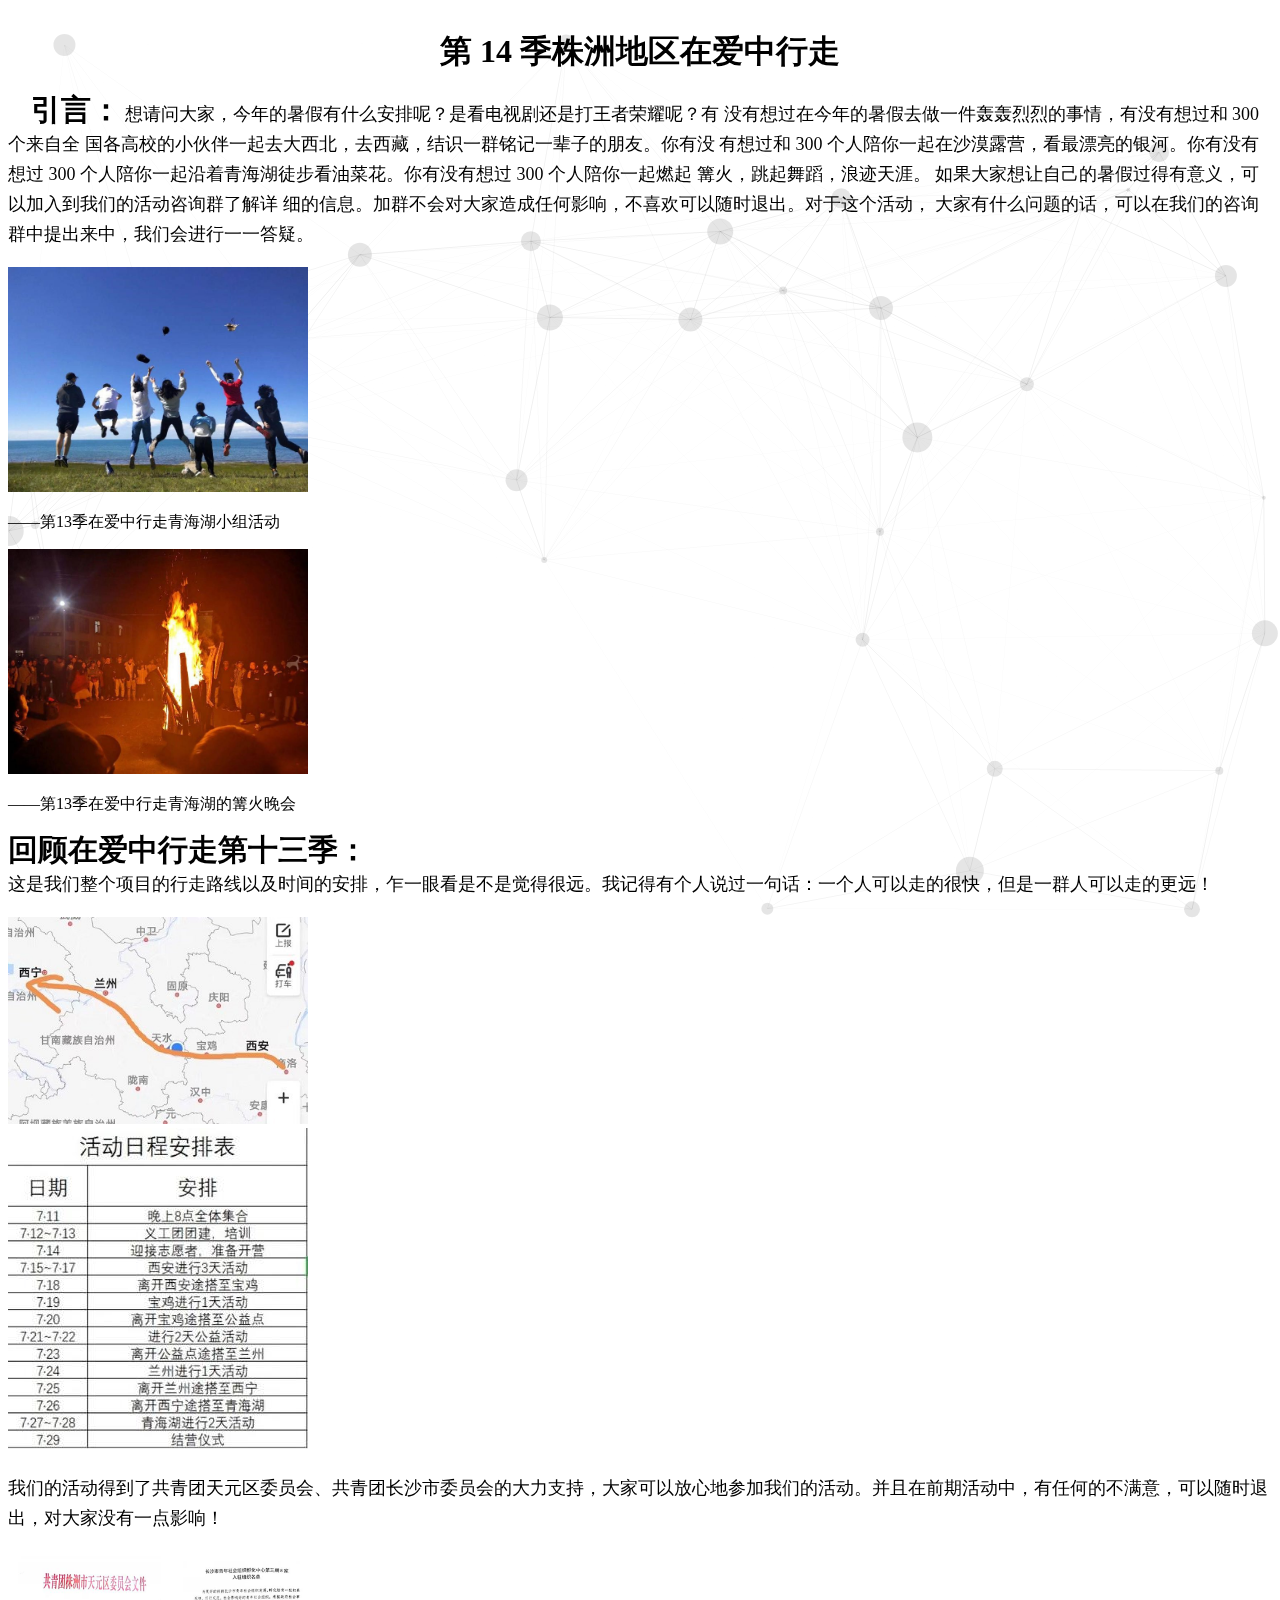
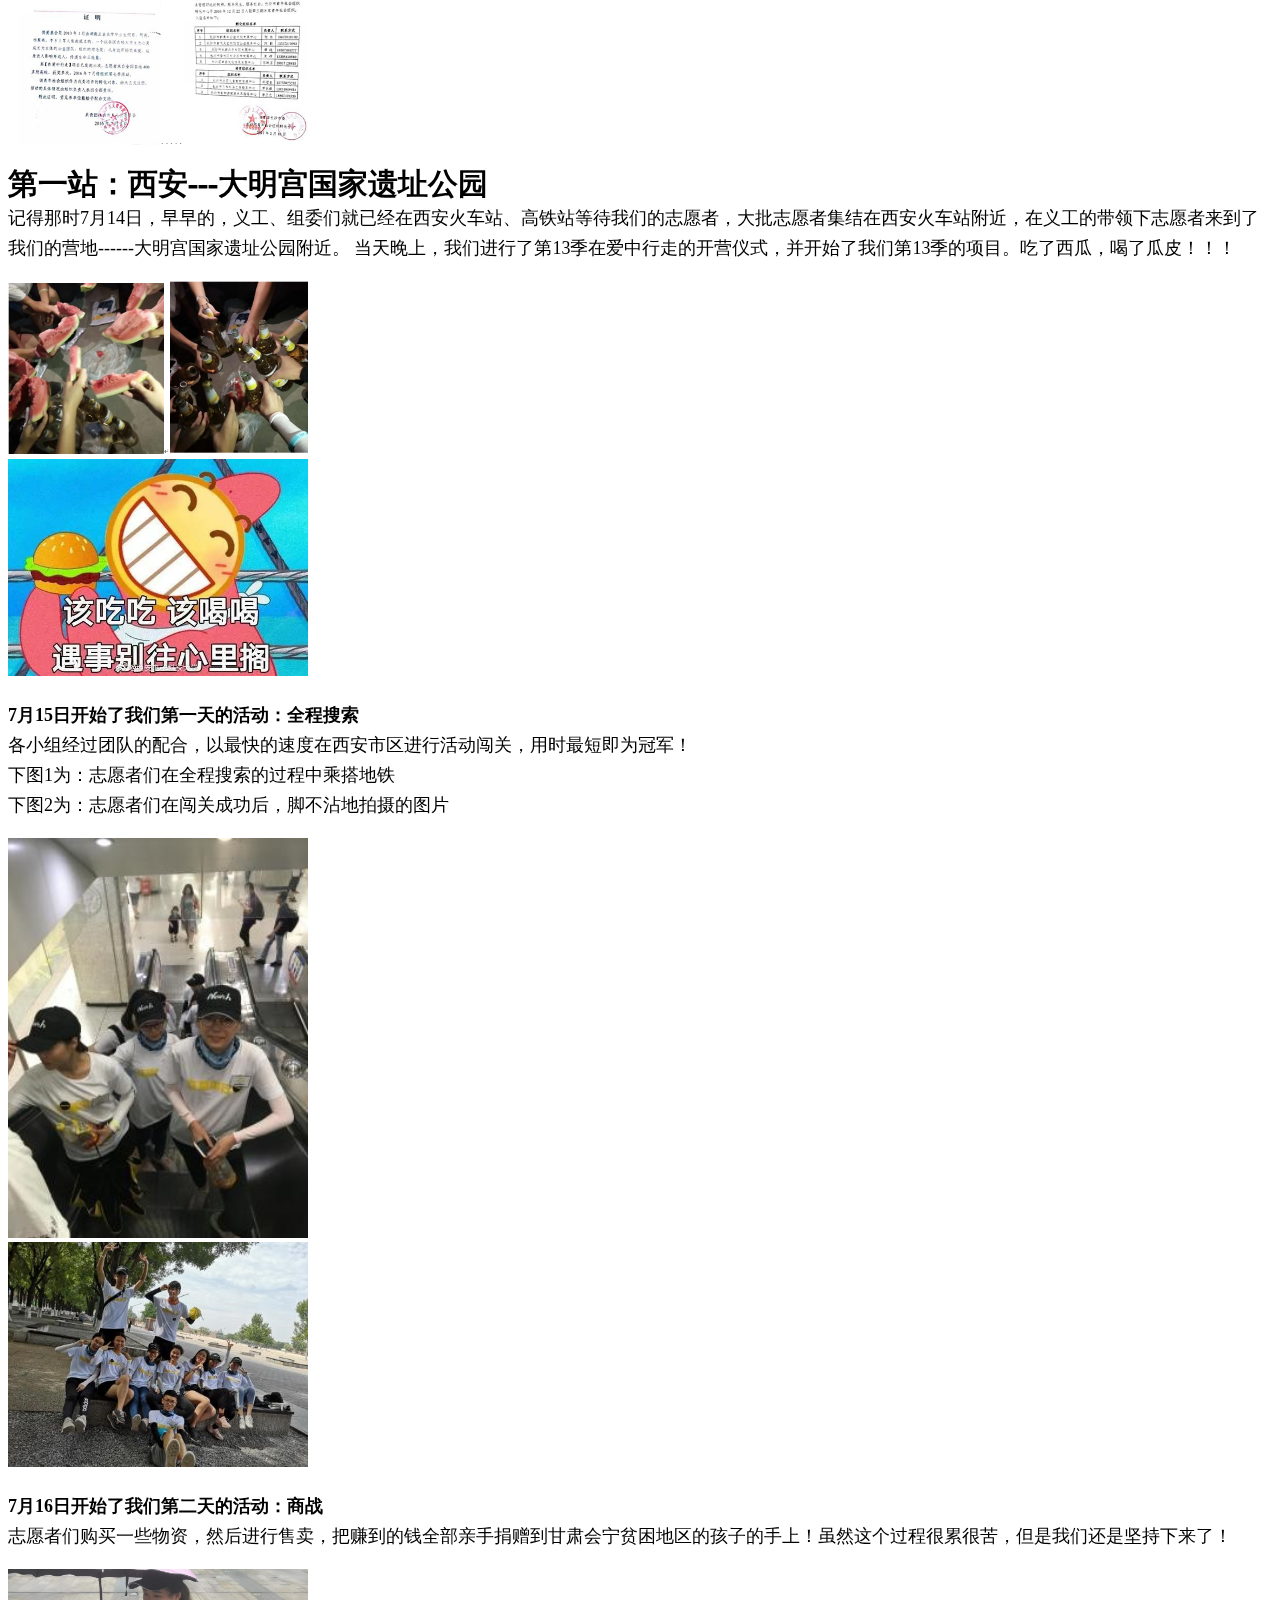
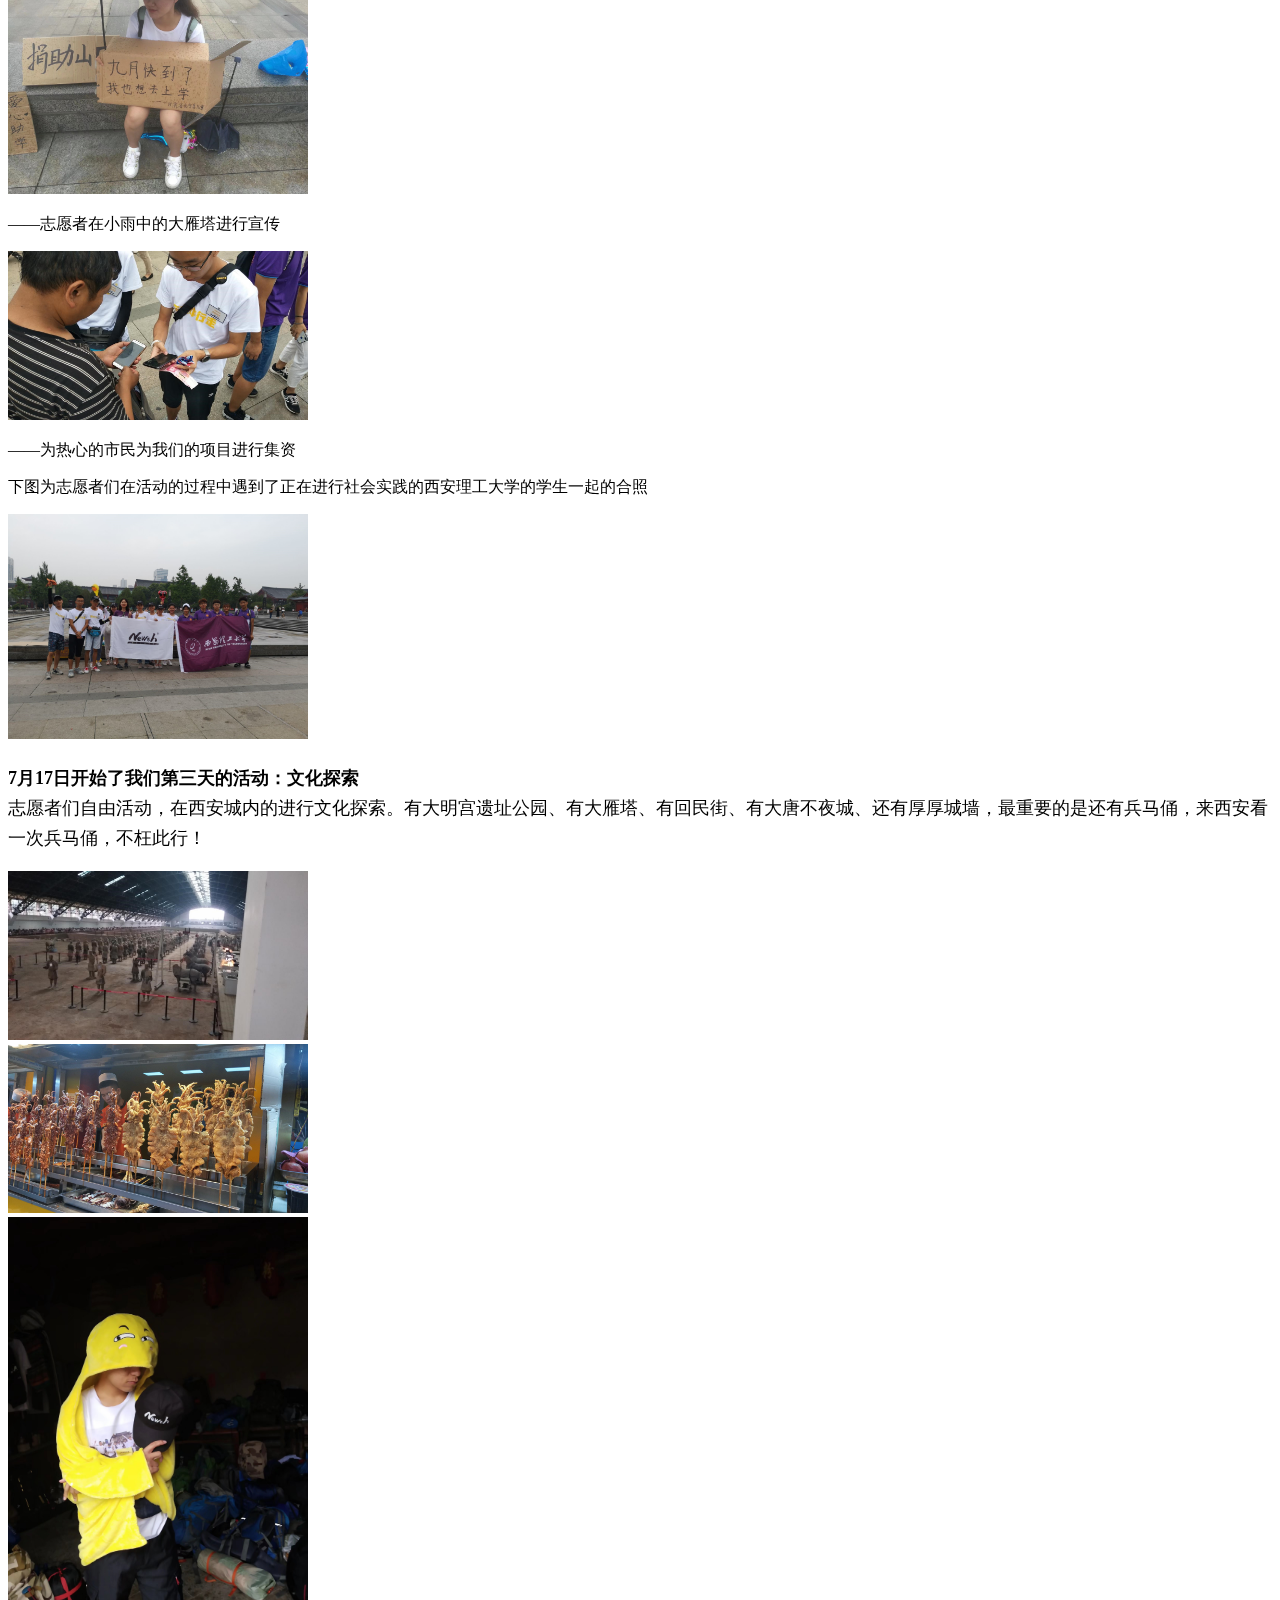
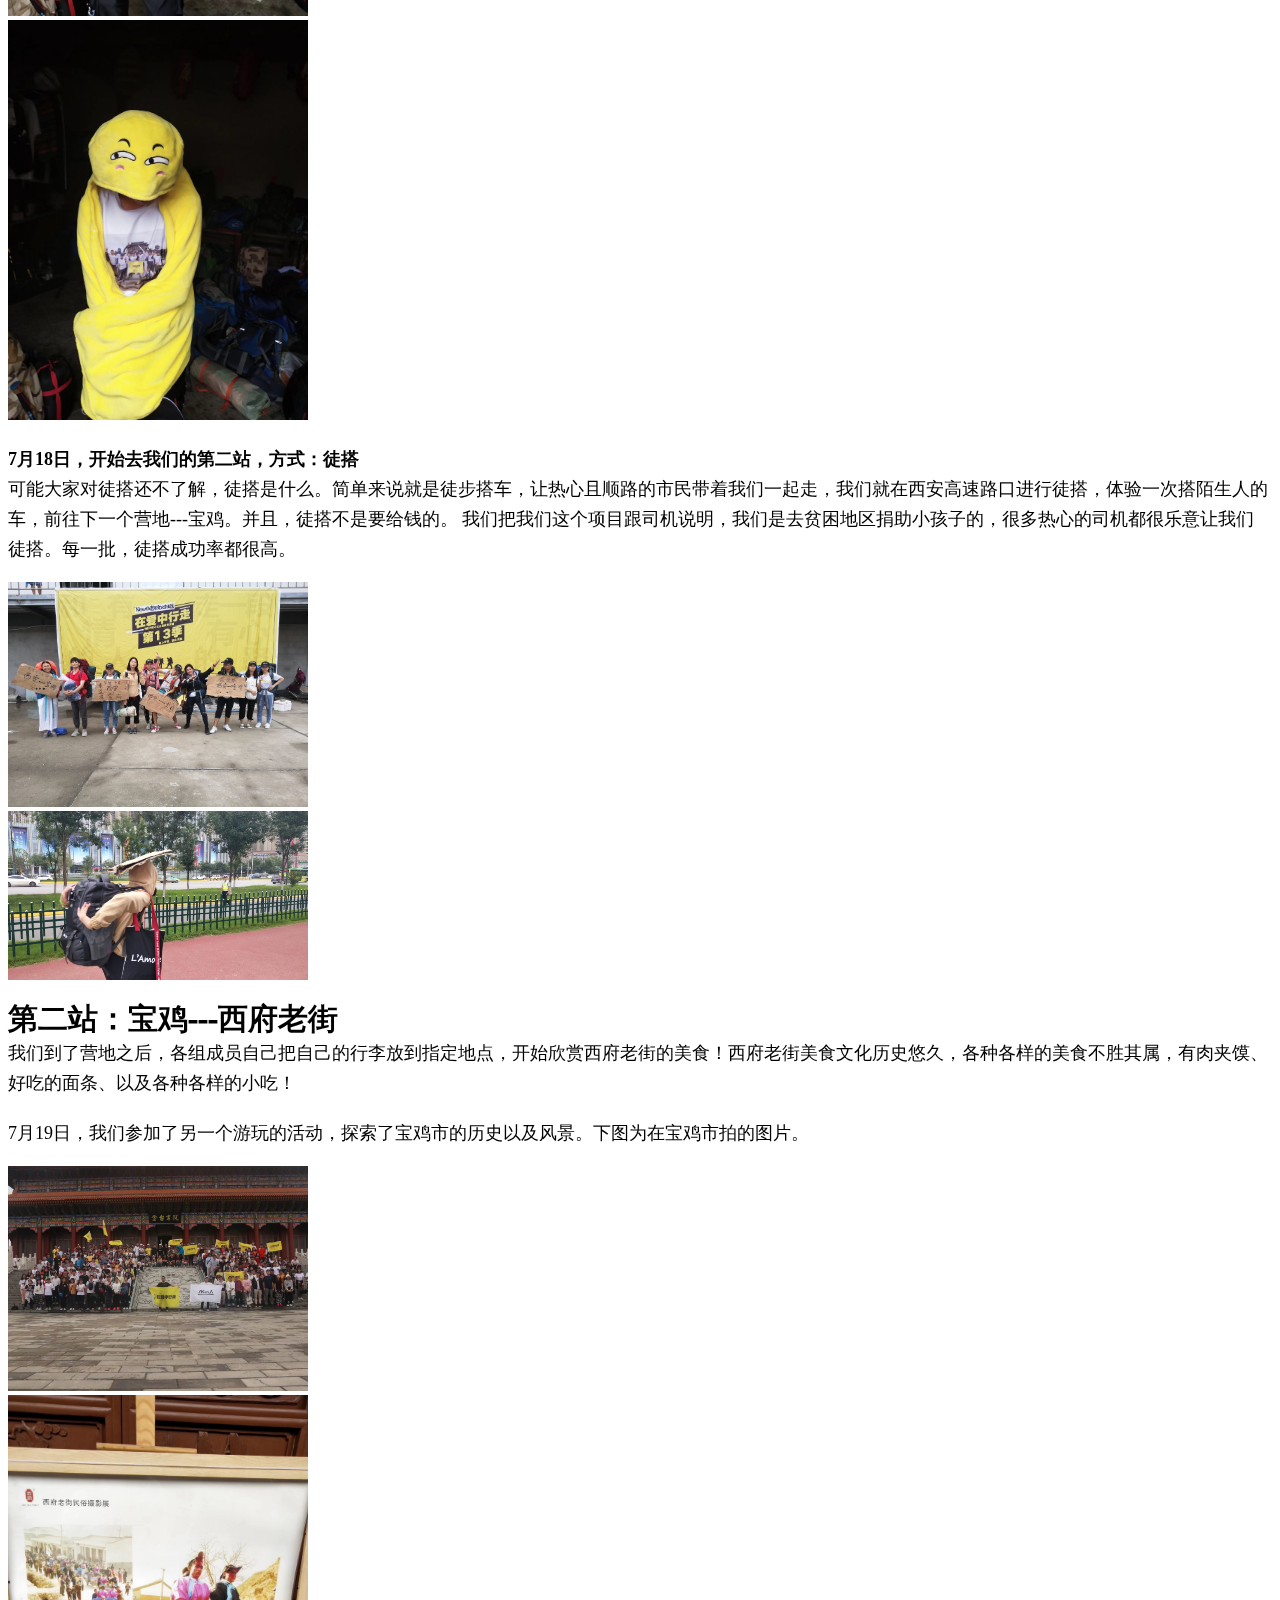
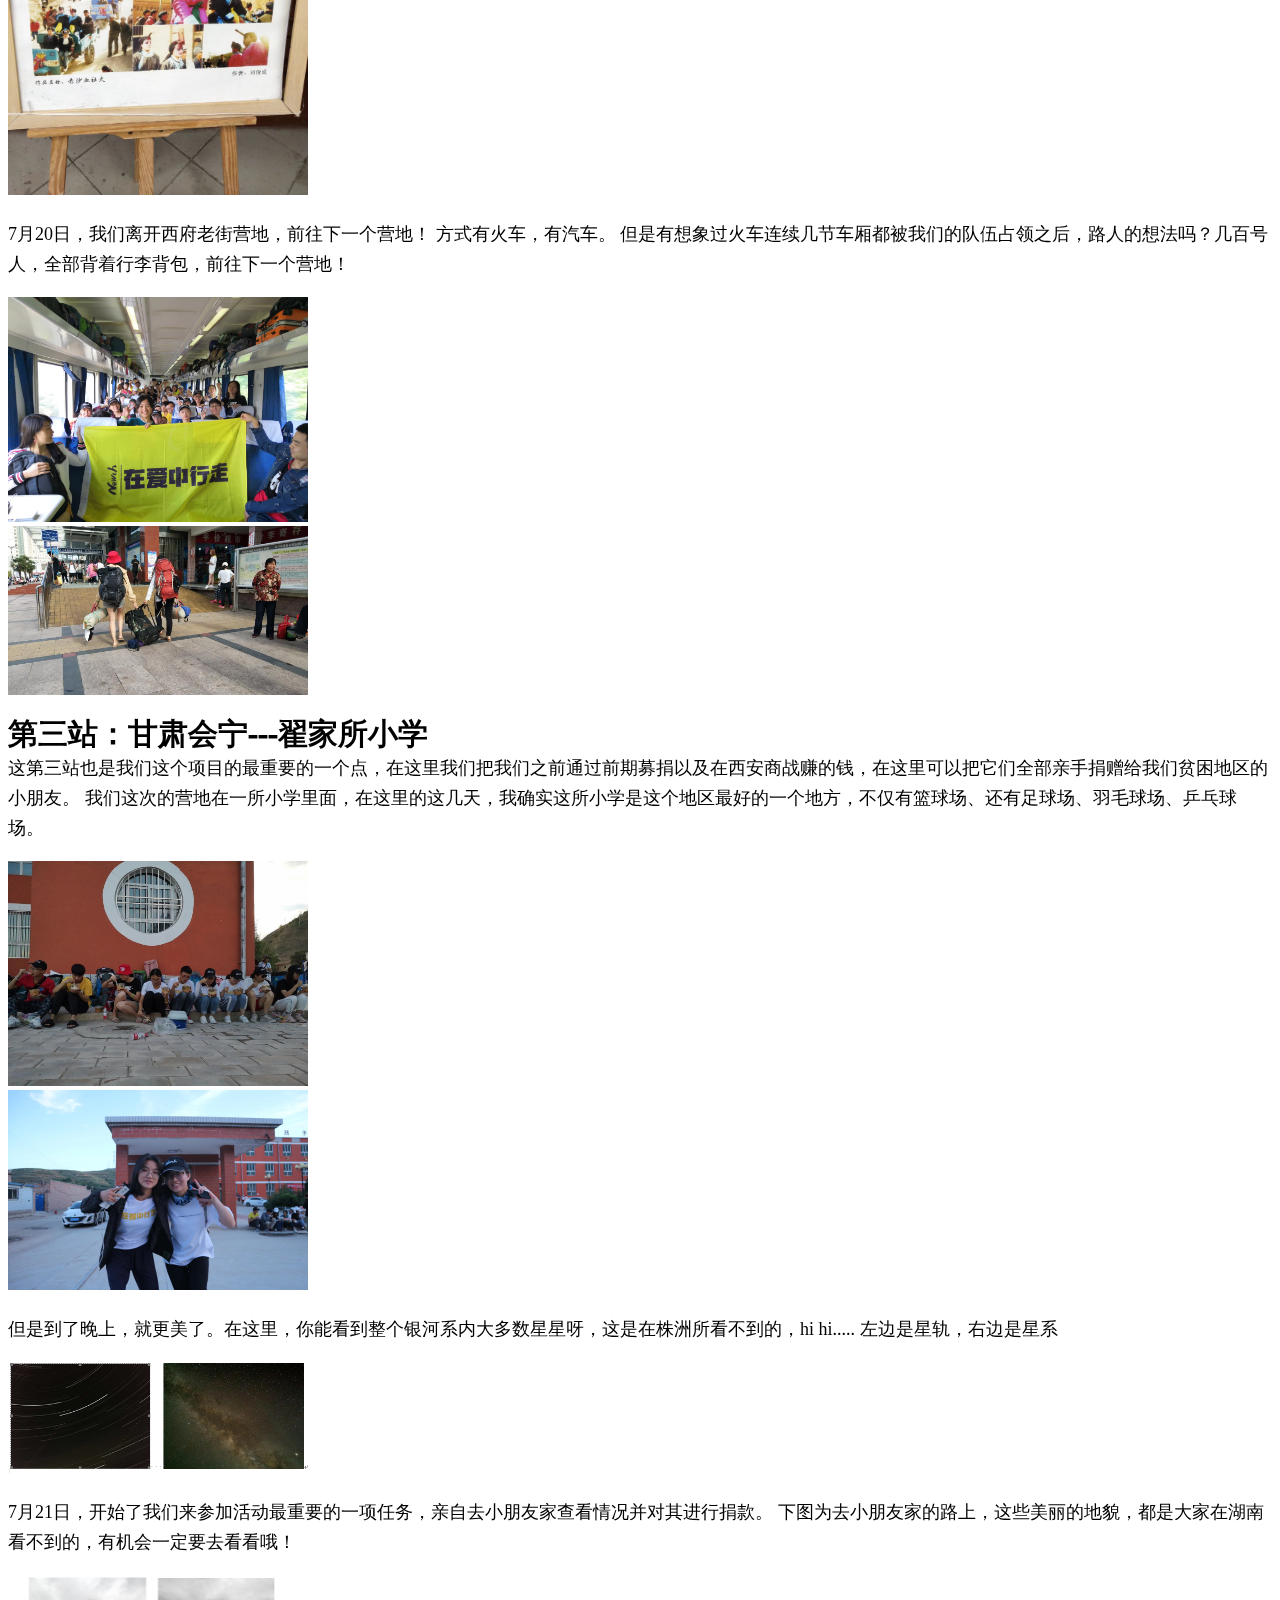
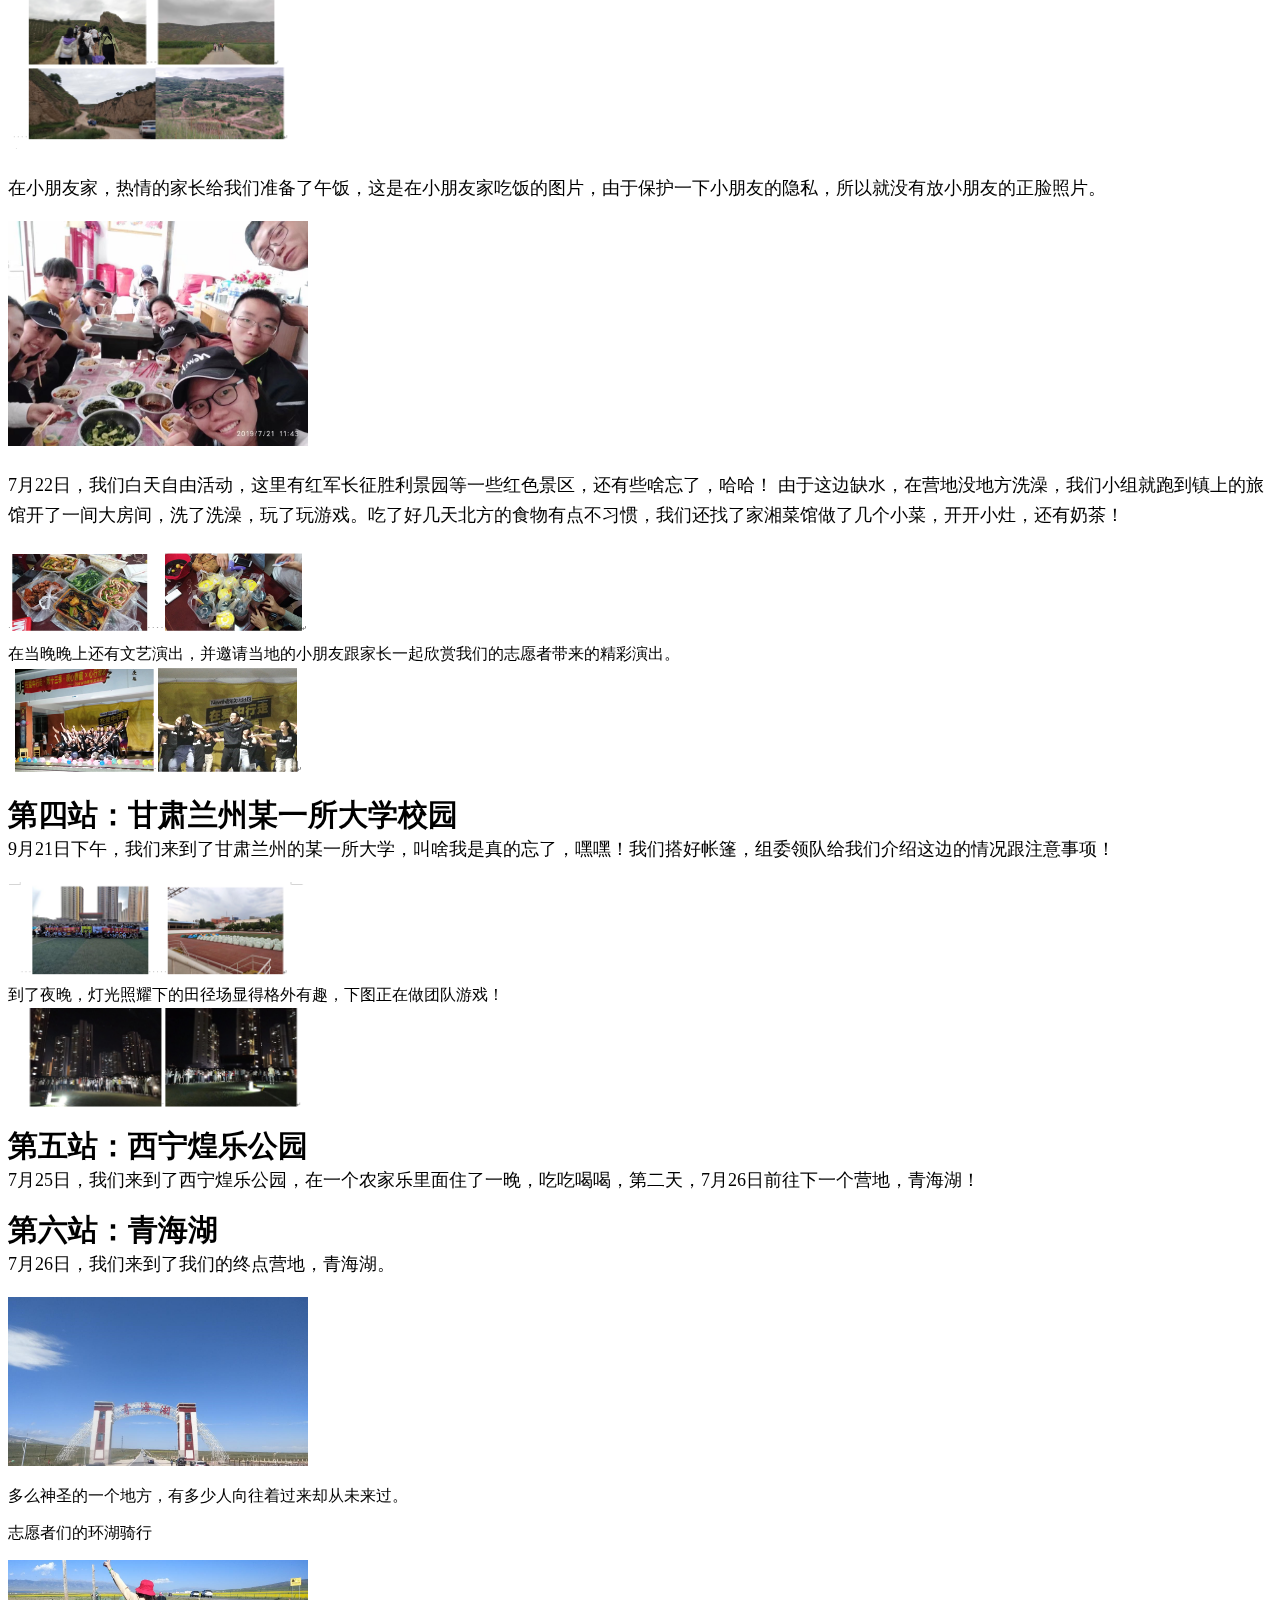
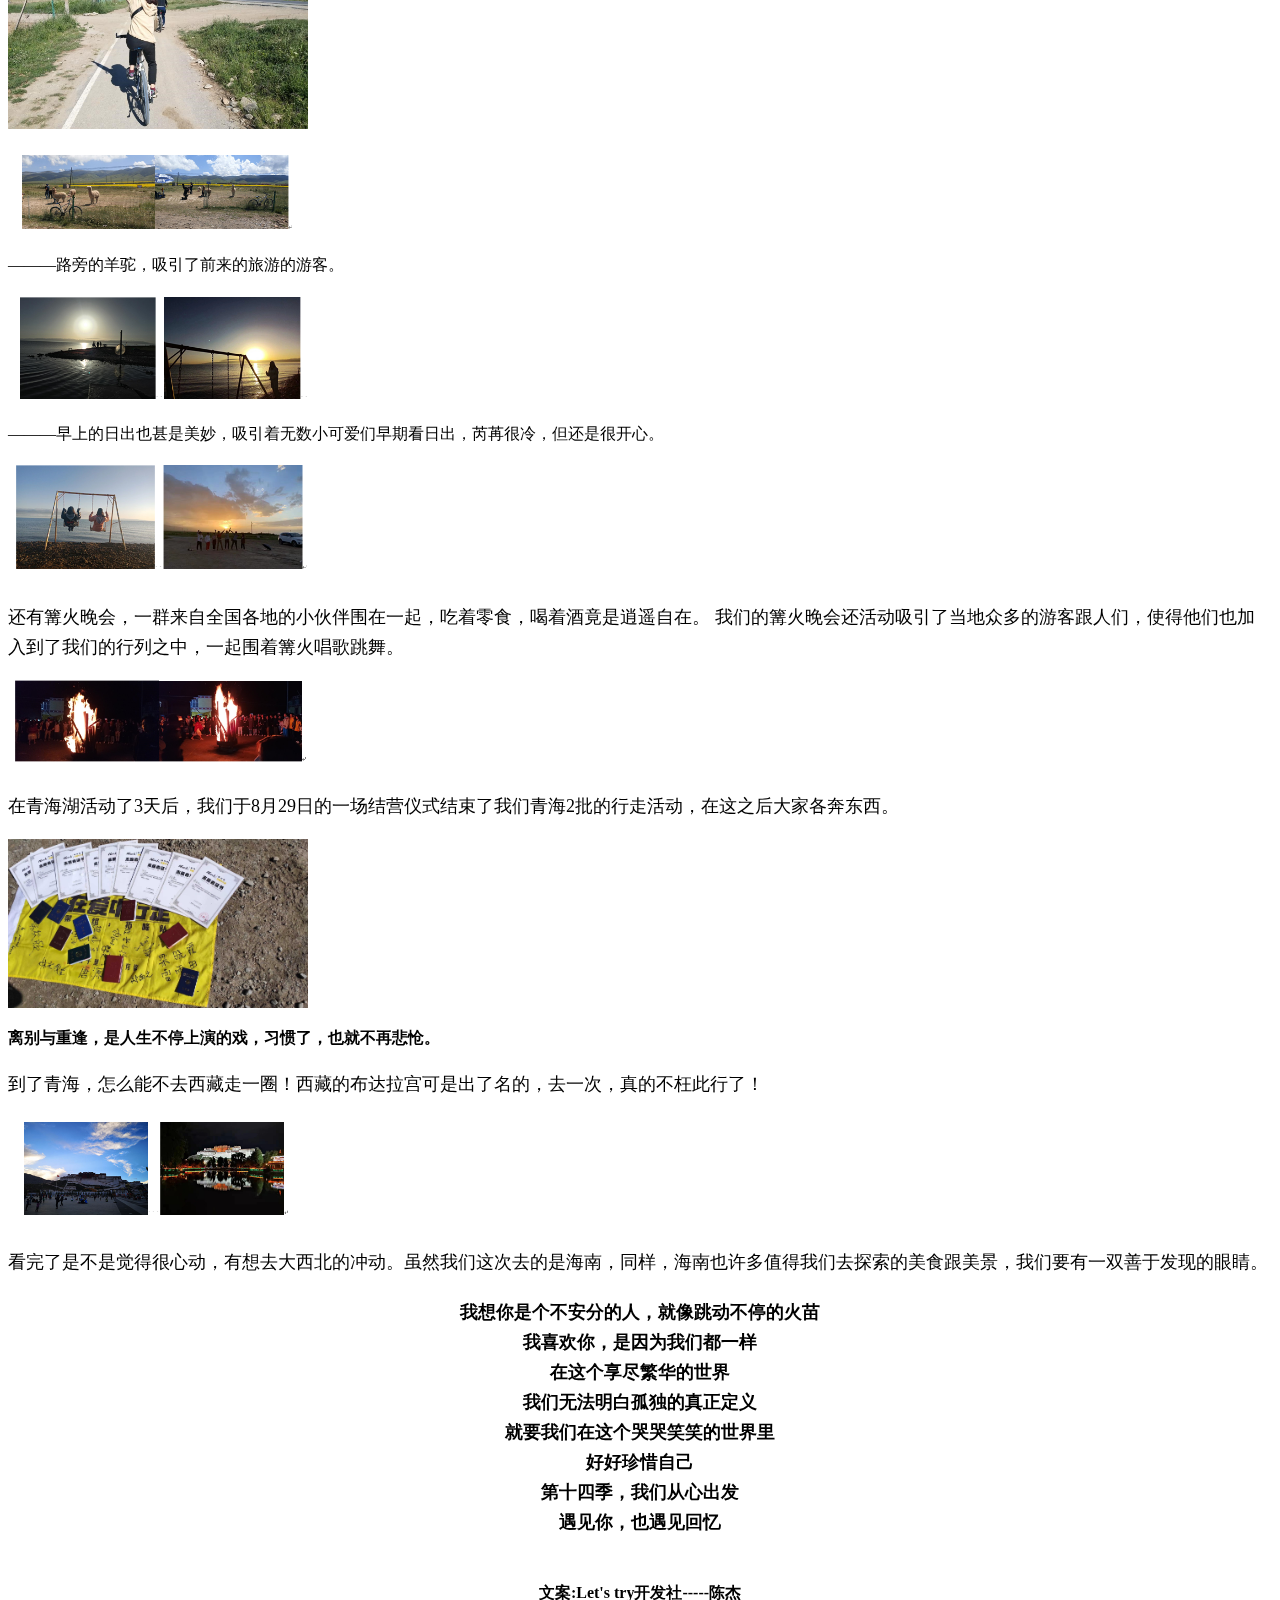
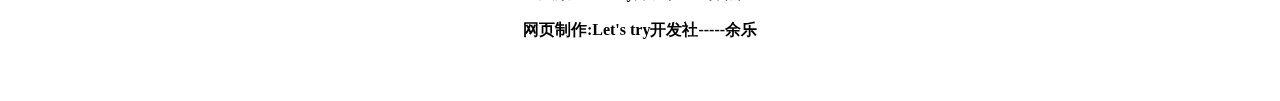
==== pdf/walk.html @ 28e74e77 "Add files via upload" ====
﻿<!DOCTYPE html>
<html lang="en">

<head>
    <meta charset="UTF-8">
    <meta name="viewport" content="width=device-width, initial-scale=1.0">
    <meta http-equiv="X-UA-Compatible" content="ie=edge">
    <link rel="stylesheet" href="https://www.layuicdn.com/layui/css/layui.css">
    <title>Document</title>
    <style>

    </style>
</head>

<body>
    <canvas id="Mycanvas" style="position:fixed;z-index:-1;"></canvas>
    <div style="text-align: center;">
        <h1 style="font-weight: 600;margin-top: 30px;">第 14 季株洲地区在爱中行走</h1>

    </div>
    <div>

        <p style="font-size: 18px;font-family: '宋体';line-height: 30px;">
            <span style="font-weight: 1000;font-family: '黑体';font-size: 30px;">&nbsp;&nbsp;&nbsp;引言：</span>
            想请问大家，今年的暑假有什么安排呢？是看电视剧还是打王者荣耀呢？有
            没有想过在今年的暑假去做一件轰轰烈烈的事情，有没有想过和 300 个来自全
            国各高校的小伙伴一起去大西北，去西藏，结识一群铭记一辈子的朋友。你有没
            有想过和 300 个人陪你一起在沙漠露营，看最漂亮的银河。你有没有想过 300
            个人陪你一起沿着青海湖徒步看油菜花。你有没有想过 300 个人陪你一起燃起
            篝火，跳起舞蹈，浪迹天涯。
            如果大家想让自己的暑假过得有意义，可以加入到我们的活动咨询群了解详
            细的信息。加群不会对大家造成任何影响，不喜欢可以随时退出。对于这个活动，
            大家有什么问题的话，可以在我们的咨询群中提出来中，我们会进行一一答疑。
        </p>
        <div class="layui-container">
            <div class="layui-row">
                <div class="layui-col-md6">
                    <img src="1.jpg" alt="" style="background-size: contain;" width=300px; height:100px;>
                    <p>——第13季在爱中行走青海湖小组活动</p>
                </div>
                <div class="layui-col-md6">
                    <img src="2.jpg" alt="" style="background-size: contain;" width=300px; height:100px;>
                    <p>——第13季在爱中行走青海湖的篝火晚会</p>
                </div>
            </div>
        </div>



        <p style="font-size: 18px;font-family: '宋体';margin-top: 20px;line-height: 30px;">
            <span style="font-weight: 1000;font-family: '黑体';font-size: 30px;">回顾在爱中行走第十三季：<br></span>
            这是我们整个项目的行走路线以及时间的安排，乍一眼看是不是觉得很远。我记得有个人说过一句话：一个人可以走的很快，但是一群人可以走的更远！
        </p>
        <div class="layui-container">
            <div class="layui-row">
                <div class="layui-col-md6">
                    <img src="3.jpg" alt="" style="background-size: contain;" width=300px; height:100px;>
                </div>
                <div class="layui-col-md6">
                    <img src="4.jpg" alt="" style="background-size: contain;" width=300px; height:100px;>
                </div>
            </div>
        </div>
        <p style="font-size: 18px;font-family: '宋体';margin-top: 20px;line-height: 30px;">

            我们的活动得到了共青团天元区委员会、共青团长沙市委员会的大力支持，大家可以放心地参加我们的活动。并且在前期活动中，有任何的不满意，可以随时退出，对大家没有一点影响！
        </p>
        <img src="5.png" alt="" style="background-size: contain;" width=300px; height:100px;>
        <p style="font-size: 18px;font-family: '宋体';margin-top: 20px;line-height: 30px;">
            <span style="font-weight: 1000;font-family: '黑体';font-size: 30px;">第一站：西安---大明宫国家遗址公园<br></span>
            记得那时7月14日，早早的，义工、组委们就已经在西安火车站、高铁站等待我们的志愿者，大批志愿者集结在西安火车站附近，在义工的带领下志愿者来到了我们的营地------大明宫国家遗址公园附近。
            当天晚上，我们进行了第13季在爱中行走的开营仪式，并开始了我们第13季的项目。吃了西瓜，喝了瓜皮！！！

        </p>
        <div class="layui-container">
            <div class="layui-row">
                <div class="layui-col-md6">
                    <img src="6.png" alt="" style="background-size: contain;" width=300px; height:100px;>
                </div>
                <div class="layui-col-md6">
                    <img src="7.jpg" alt="" style="background-size: contain;" width=300px; height:100px;>
                </div>
            </div>
        </div>
        <p style="font-size: 18px;font-family: '宋体';margin-top: 20px;line-height: 30px;">
            <span style="font-weight: 600;">7月15日开始了我们第一天的活动：全程搜索</span><br>

            各小组经过团队的配合，以最快的速度在西安市区进行活动闯关，用时最短即为冠军！<br>
            下图1为：志愿者们在全程搜索的过程中乘搭地铁<br>
            下图2为：志愿者们在闯关成功后，脚不沾地拍摄的图片


        </p>
        <div class="layui-container">
            <div class="layui-row">
                <div class="layui-col-md6">
                    <img src="8.jpg" alt="" style="background-size: contain;" width=300px; height:100px;>
                </div>
                <div class="layui-col-md6">
                    <img src="9.jpg" alt="" style="background-size: contain;" width=300px; height:100px;>
                </div>
            </div>
        </div>
        <p style="font-size: 18px;font-family: '宋体';margin-top: 20px;line-height: 30px;">
            <span style="font-weight: 600;"> 7月16日开始了我们第二天的活动：商战 </span><br>
            志愿者们购买一些物资，然后进行售卖，把赚到的钱全部亲手捐赠到甘肃会宁贫困地区的孩子的手上！虽然这个过程很累很苦，但是我们还是坚持下来了！


        </p>
        <div class="layui-container">
            <div class="layui-row">
                <div class="layui-col-md6">
                    <img src="11.jpg" alt="" style="background-size: contain;" width=300px; height:100px;>
                    <p>——志愿者在小雨中的大雁塔进行宣传</p>   
                </div>
                <div class="layui-col-md6">
                    <img src="12.jpg" alt="" style="background-size: contain;" width=300px; height:100px;>
                    <p>——为热心的市民为我们的项目进行集资</p>
                </div>
            </div>
        </div>
       <p>下图为志愿者们在活动的过程中遇到了正在进行社会实践的西安理工大学的学生一起的合照</p> 
       <div class="layui-col-md12">
        <img src="13.jpg" alt="" style="background-size: contain;" width=300px; height:100px;>
    </div>
    <p style="font-size: 18px;font-family: '宋体';margin-top: 20px;line-height: 30px;">
        <span style="font-weight: 600;"> 7月17日开始了我们第三天的活动：文化探索</span> <br>
        志愿者们自由活动，在西安城内的进行文化探索。有大明宫遗址公园、有大雁塔、有回民街、有大唐不夜城、还有厚厚城墙，最重要的是还有兵马俑，来西安看一次兵马俑，不枉此行！
    </p>
    <div class="layui-container">
        <div class="layui-row">
            <div class="layui-col-md6">
                <img src="14.jpg" alt="" style="background-size: contain;" width=300px; height:100px;>
            </div>
            <div class="layui-col-md6">
                <img src="15.jpg" alt="" style="background-size: contain;" width=300px; height:100px;>
            </div>
        </div>
    </div>
    <div class="layui-container">
        <div class="layui-row">
            <div class="layui-col-md6">
                <img src="16.jpg" alt="" style="background-size: contain;" width=300px; height:100px;>
            </div>
            <div class="layui-col-md6">
                <img src="17.jpg" alt="" style="background-size: contain;" width=300px; height:100px;>
            </div>
        </div>
    </div>
    <p style="font-size: 18px;font-family: '宋体';margin-top: 20px;line-height: 30px;">
        <span style="font-weight: 600;">7月18日，开始去我们的第二站，方式：徒搭</span> <br>

        可能大家对徒搭还不了解，徒搭是什么。简单来说就是徒步搭车，让热心且顺路的市民带着我们一起走，我们就在西安高速路口进行徒搭，体验一次搭陌生人的车，前往下一个营地---宝鸡。并且，徒搭不是要给钱的。
        我们把我们这个项目跟司机说明，我们是去贫困地区捐助小孩子的，很多热心的司机都很乐意让我们徒搭。每一批，徒搭成功率都很高。
        
    </p>
    <div class="layui-container">
        <div class="layui-row">
            <div class="layui-col-md6">
                <img src="18.jpg" alt="" style="background-size: contain;" width=300px; height:100px;>
            </div>
            <div class="layui-col-md6">
                <img src="19.jpg" alt="" style="background-size: contain;" width=300px; height:100px;>
            </div>
        </div>
    </div>
    <p style="font-size: 18px;font-family: '宋体';margin-top: 20px;line-height: 30px;">
        <span style="font-weight: 1000;font-family: '黑体';font-size: 30px;">第二站：宝鸡---西府老街<br></span>
        我们到了营地之后，各组成员自己把自己的行李放到指定地点，开始欣赏西府老街的美食！西府老街美食文化历史悠久，各种各样的美食不胜其属，有肉夹馍、好吃的面条、以及各种各样的小吃！

    </p>
    <p  style="font-size: 18px;font-family: '宋体';margin-top: 20px;line-height: 30px;">7月19日，我们参加了另一个游玩的活动，探索了宝鸡市的历史以及风景。下图为在宝鸡市拍的图片。</p>
    <div class="layui-container">
        <div class="layui-row">
            <div class="layui-col-md6">
                <img src="20.jpg" alt="" style="background-size: contain;" width=300px; height:100px;>
            </div>
            <div class="layui-col-md6">
                <img src="21.jpg" alt="" style="background-size: contain;" width=300px; height:100px;>
            </div>
        </div>
    </div>
    <p  style="font-size: 18px;font-family: '宋体';margin-top: 20px;line-height: 30px;">7月20日，我们离开西府老街营地，前往下一个营地！
        方式有火车，有汽车。
        但是有想象过火车连续几节车厢都被我们的队伍占领之后，路人的想法吗？几百号人，全部背着行李背包，前往下一个营地！
        </p>
        <div class="layui-container">
            <div class="layui-row">
                <div class="layui-col-md6">
                    <img src="22.jpg" alt="" style="background-size: contain;" width=300px; height:100px;>
                </div>
                <div class="layui-col-md6">
                    <img src="23.jpg" alt="" style="background-size: contain;" width=300px; height:100px;>
                </div>
            </div>
        </div>
        <p  style="font-size: 18px;font-family: '宋体';margin-top: 20px;line-height: 30px;">   <span style="font-weight: 1000;font-family: '黑体';font-size: 30px;"> 第三站：甘肃会宁---翟家所小学<br></span>         

            这第三站也是我们这个项目的最重要的一个点，在这里我们把我们之前通过前期募捐以及在西安商战赚的钱，在这里可以把它们全部亲手捐赠给我们贫困地区的小朋友。  
            我们这次的营地在一所小学里面，在这里的这几天，我确实这所小学是这个地区最好的一个地方，不仅有篮球场、还有足球场、羽毛球场、乒乓球场。
            
            </p>
            <div class="layui-container">
                <div class="layui-row">
                    <div class="layui-col-md6">
                        <img src="24.jpg" alt="" style="background-size: contain;" width=300px; height:100px;>
                    </div>
                    <div class="layui-col-md6">
                        <img src="25.jpg" alt="" style="background-size: contain;" width=300px; height:100px;>
                    </div>
                </div>
            </div>  
            <p  style="font-size: 18px;font-family: '宋体';margin-top: 20px;line-height: 30px;"> 但是到了晚上，就更美了。在这里，你能看到整个银河系内大多数星星呀，这是在株洲所看不到的，hi hi.....
左边是星轨，右边是星系</p>
<div class="layui-container">
    <div class="layui-row">
        <div class="layui-col-md12">
            <img src="7.png" alt="" style="background-size: contain;" width=300px; height:100px;>
        </div>
    </div>
</div>  
<p  style="font-size: 18px;font-family: '宋体';margin-top: 20px;line-height: 30px;">7月21日，开始了我们来参加活动最重要的一项任务，亲自去小朋友家查看情况并对其进行捐款。

    下图为去小朋友家的路上，这些美丽的地貌，都是大家在湖南看不到的，有机会一定要去看看哦！
    </p>
    <div class="layui-container">
        <div class="layui-row">
            <div class="layui-col-md12">
                <img src="8.png" alt="" style="background-size: contain;" width=300px; height:100px;>
            </div>
        </div>
    </div> 
    <p  style="font-size: 18px;font-family: '宋体';margin-top: 20px;line-height: 30px;">在小朋友家，热情的家长给我们准备了午饭，这是在小朋友家吃饭的图片，由于保护一下小朋友的隐私，所以就没有放小朋友的正脸照片。
        </p>
        <div class="layui-container">
            <div class="layui-row">
                <div class="layui-col-md12">
                    <img src="26.jpg" alt="" style="background-size: contain;" width=300px; height:100px;>
                </div>
            </div>
        </div> 
        <p  style="font-size: 18px;font-family: '宋体';margin-top: 20px;line-height: 30px;">7月22日，我们白天自由活动，这里有红军长征胜利景园等一些红色景区，还有些啥忘了，哈哈！
            由于这边缺水，在营地没地方洗澡，我们小组就跑到镇上的旅馆开了一间大房间，洗了洗澡，玩了玩游戏。吃了好几天北方的食物有点不习惯，我们还找了家湘菜馆做了几个小菜，开开小灶，还有奶茶！
            
            </p>
            <div class="layui-container">
                <div class="layui-row">
                    <div class="layui-col-md12">
                        <img src="9.png" alt="" style="background-size: contain;" width=300px; height:100px;>
                    </div>
                    在当晚晚上还有文艺演出，并邀请当地的小朋友跟家长一起欣赏我们的志愿者带来的精彩演出。
                    <div class="layui-col-md12">
                        <img src="10.png" alt="" style="background-size: contain;" width=300px; height:100px;>
                    </div>
                </div>
            </div> 
            <p style="font-size: 18px;font-family: '宋体';margin-top: 20px;line-height: 30px;">
                <span style="font-weight: 1000;font-family: '黑体';font-size: 30px;">第四站：甘肃兰州某一所大学校园<br></span>
                9月21日下午，我们来到了甘肃兰州的某一所大学，叫啥我是真的忘了，嘿嘿！我们搭好帐篷，组委领队给我们介绍这边的情况跟注意事项！
        
            </p>
            <div class="layui-container">
                <div class="layui-row">
                    <div class="layui-col-md12">
                        <img src="11.png" alt="" style="background-size: contain;" width=300px; height:100px;>
                    </div>
                    到了夜晚，灯光照耀下的田径场显得格外有趣，下图正在做团队游戏！
                    <div class="layui-col-md12">
                        <img src="12.png" alt="" style="background-size: contain;" width=300px; height:100px;>
                    </div>
                </div>
            </div> 
            <p style="font-size: 18px;font-family: '宋体';margin-top: 20px;line-height: 30px;">
                <span style="font-weight: 1000;font-family: '黑体';font-size: 30px;">第五站：西宁煌乐公园<br></span>
                7月25日，我们来到了西宁煌乐公园，在一个农家乐里面住了一晚，吃吃喝喝，第二天，7月26日前往下一个营地，青海湖！
        
            </p>
            <p style="font-size: 18px;font-family: '宋体';margin-top: 20px;line-height: 30px;">
                <span style="font-weight: 1000;font-family: '黑体';font-size: 30px;">第六站：青海湖<br></span>
                7月26日，我们来到了我们的终点营地，青海湖。
                <div class="layui-col-md12">
                    <img src="27.jpg" alt="" style="background-size: contain;" width=300px; height:100px;>
                    <p>多么神圣的一个地方，有多少人向往着过来却从未来过。</p>
                    <p>志愿者们的环湖骑行</p>
                    <img src="28.jpg" alt="" style="background-size: contain;" width=300px; height:100px;>
                </div>
            </p>
            <div class="layui-container">
                <div class="layui-row">
                    <div class="layui-col-md12">
                        <img src="13.png" alt="" style="background-size: contain;" width=300px; height:100px;>
                    </div>
                     <p> ———路旁的羊驼，吸引了前来的旅游的游客。</p>
                    
                    <div class="layui-col-md12">
                        <img src="14.png" alt="" style="background-size: contain;" width=300px; height:100px;>
                    </div>
                     <p> ———早上的日出也甚是美妙，吸引着无数小可爱们早期看日出，芮苒很冷，但还是很开心。</p>
                     <img src="15.png" alt="" style="background-size: contain;" width=300px; height:100px;>
                </div>
            </div> 
            <p style="font-size: 18px;font-family: '宋体';margin-top: 20px;line-height: 30px;">还有篝火晚会，一群来自全国各地的小伙伴围在一起，吃着零食，喝着酒竟是逍遥自在。
                我们的篝火晚会还活动吸引了当地众多的游客跟人们，使得他们也加入到了我们的行列之中，一起围着篝火唱歌跳舞。
                </p>
                <div class="layui-container">
                    <div class="layui-row">
                        <div class="layui-col-md12">
                            <img src="16.png" alt="" style="background-size: contain;" width=300px; height:100px;>
                        </div>
                    </div>
                </div> 
                <p style="font-size: 18px;font-family: '宋体';margin-top: 20px;line-height: 30px;">在青海湖活动了3天后，我们于8月29日的一场结营仪式结束了我们青海2批的行走活动，在这之后大家各奔东西。</p>
                <div class="layui-container">
                    <div class="layui-row">
                        <div class="layui-col-md12">
                            <img src="29.jpg" alt="" style="background-size: contain;" width=300px; height:100px;>
                            <p style="font-weight: 800;">离别与重逢，是人生不停上演的戏，习惯了，也就不再悲怆。</p>
                        </div>
                    </div>
                </div> 
                <p style="font-size: 18px;font-family: '宋体';margin-top: 20px;line-height: 30px;">到了青海，怎么能不去西藏走一圈！西藏的布达拉宫可是出了名的，去一次，真的不枉此行了！</p> 
                <div class="layui-container">
                    <div class="layui-row">
                        <div class="layui-col-md12">
                            <img src="17.png" alt="" style="background-size: contain;" width=300px; height:100px;>
                   
                        </div>
                    </div>
                </div> 
                <p style="font-size: 18px;font-family: '宋体';margin-top: 20px;line-height: 30px;">看完了是不是觉得很心动，有想去大西北的冲动。虽然我们这次去的是海南，同样，海南也许多值得我们去探索的美食跟美景，我们要有一双善于发现的眼睛。</p> 
                <p style="font-size: 18px;font-family: '宋体';margin-top: 20px;line-height: 30px; font-weight: 900;text-align: center;">
                    我想你是个不安分的人，就像跳动不停的火苗<br>
                    我喜欢你，是因为我们都一样<br>
                    在这个享尽繁华的世界<br>
                    我们无法明白孤独的真正定义<br>
                    就要我们在这个哭哭笑笑的世界里<br>
                    好好珍惜自己<br>
                    第十四季，我们从心出发<br>
                    遇见你，也遇见回忆<br>
                    </p><br>
                    <p style="margin-top: 10px;font-weight: 800;text-align: center;">文案:Let's try开发社-----陈杰</p>
                    <p style="margin-top: 10px;font-weight: 800;text-align: center;">网页制作:Let's try开发社-----余乐</p><br><br>
            </div>

    <script>
        //定义画布宽高和生成点的个数
        var WIDTH = window.innerWidth, HEIGHT = window.innerHeight, POINT = 35;

        var canvas = document.getElementById('Mycanvas');
        canvas.width = WIDTH,
            canvas.height = HEIGHT;
        var context = canvas.getContext('2d');
        context.strokeStyle = 'rgba(0,0,0,0.2)',
            context.strokeWidth = 1,
            context.fillStyle = 'rgba(0,0,0,0.1)';
        var circleArr = [];

        //线条：开始xy坐标，结束xy坐标，线条透明度
        function Line(x, y, _x, _y, o) {
            this.beginX = x,
                this.beginY = y,
                this.closeX = _x,
                this.closeY = _y,
                this.o = o;
        }
        //点：圆心xy坐标，半径，每帧移动xy的距离
        function Circle(x, y, r, moveX, moveY) {
            this.x = x,
                this.y = y,
                this.r = r,
                this.moveX = moveX,
                this.moveY = moveY;
        }
        //生成max和min之间的随机数
        function num(max, _min) {
            var min = arguments[1] || 0;
            return Math.floor(Math.random() * (max - min + 1) + min);
        }
        // 绘制原点
        function drawCricle(cxt, x, y, r, moveX, moveY) {
            var circle = new Circle(x, y, r, moveX, moveY)
            cxt.beginPath()
            cxt.arc(circle.x, circle.y, circle.r, 0, 2 * Math.PI)
            cxt.closePath()
            cxt.fill();
            return circle;
        }
        //绘制线条
        function drawLine(cxt, x, y, _x, _y, o) {
            var line = new Line(x, y, _x, _y, o)
            cxt.beginPath()
            cxt.strokeStyle = 'rgba(0,0,0,' + o + ')'
            cxt.moveTo(line.beginX, line.beginY)
            cxt.lineTo(line.closeX, line.closeY)
            cxt.closePath()
            cxt.stroke();

        }
        //初始化生成原点
        function init() {
            circleArr = [];
            for (var i = 0; i < POINT; i++) {
                circleArr.push(drawCricle(context, num(WIDTH), num(HEIGHT), num(15, 2), num(10, -10) / 40, num(10, -10) / 40));
            }
            draw();
        }

        //每帧绘制
        function draw() {
            context.clearRect(0, 0, canvas.width, canvas.height);
            for (var i = 0; i < POINT; i++) {
                drawCricle(context, circleArr[i].x, circleArr[i].y, circleArr[i].r);
            }
            for (var i = 0; i < POINT; i++) {
                for (var j = 0; j < POINT; j++) {
                    if (i + j < POINT) {
                        var A = Math.abs(circleArr[i + j].x - circleArr[i].x),
                            B = Math.abs(circleArr[i + j].y - circleArr[i].y);
                        var lineLength = Math.sqrt(A * A + B * B);
                        var C = 1 / lineLength * 7 - 0.009;
                        var lineOpacity = C > 0.03 ? 0.03 : C;
                        if (lineOpacity > 0) {
                            drawLine(context, circleArr[i].x, circleArr[i].y, circleArr[i + j].x, circleArr[i + j].y, lineOpacity);
                        }
                    }
                }
            }
        }

        //调用执行
        window.onload = function () {
            init();
            setInterval(function () {
                for (var i = 0; i < POINT; i++) {
                    var cir = circleArr[i];
                    cir.x += cir.moveX;
                    cir.y += cir.moveY;
                    if (cir.x > WIDTH) cir.x = 0;
                    else if (cir.x < 0) cir.x = WIDTH;
                    if (cir.y > HEIGHT) cir.y = 0;
                    else if (cir.y < 0) cir.y = HEIGHT;

                }
                draw();
            }, 16);
        }

    </script>

</body>

</html>
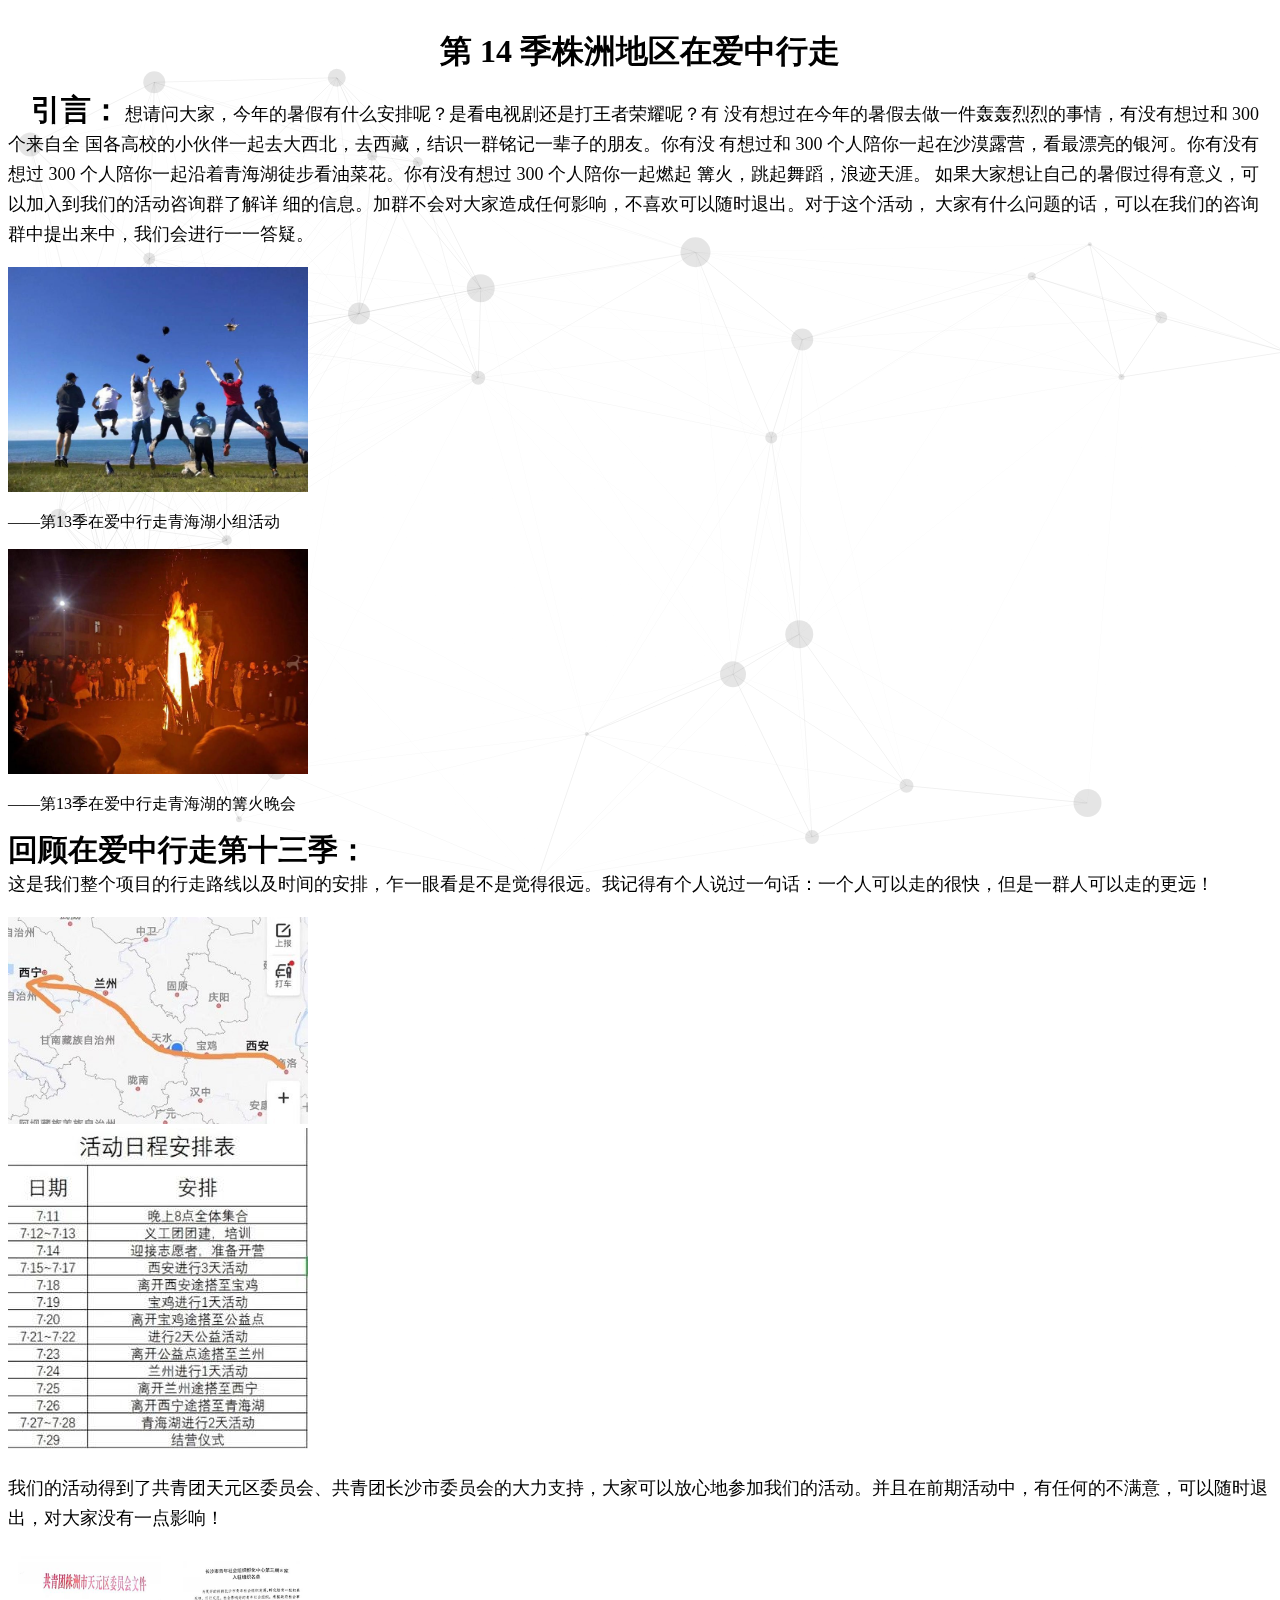
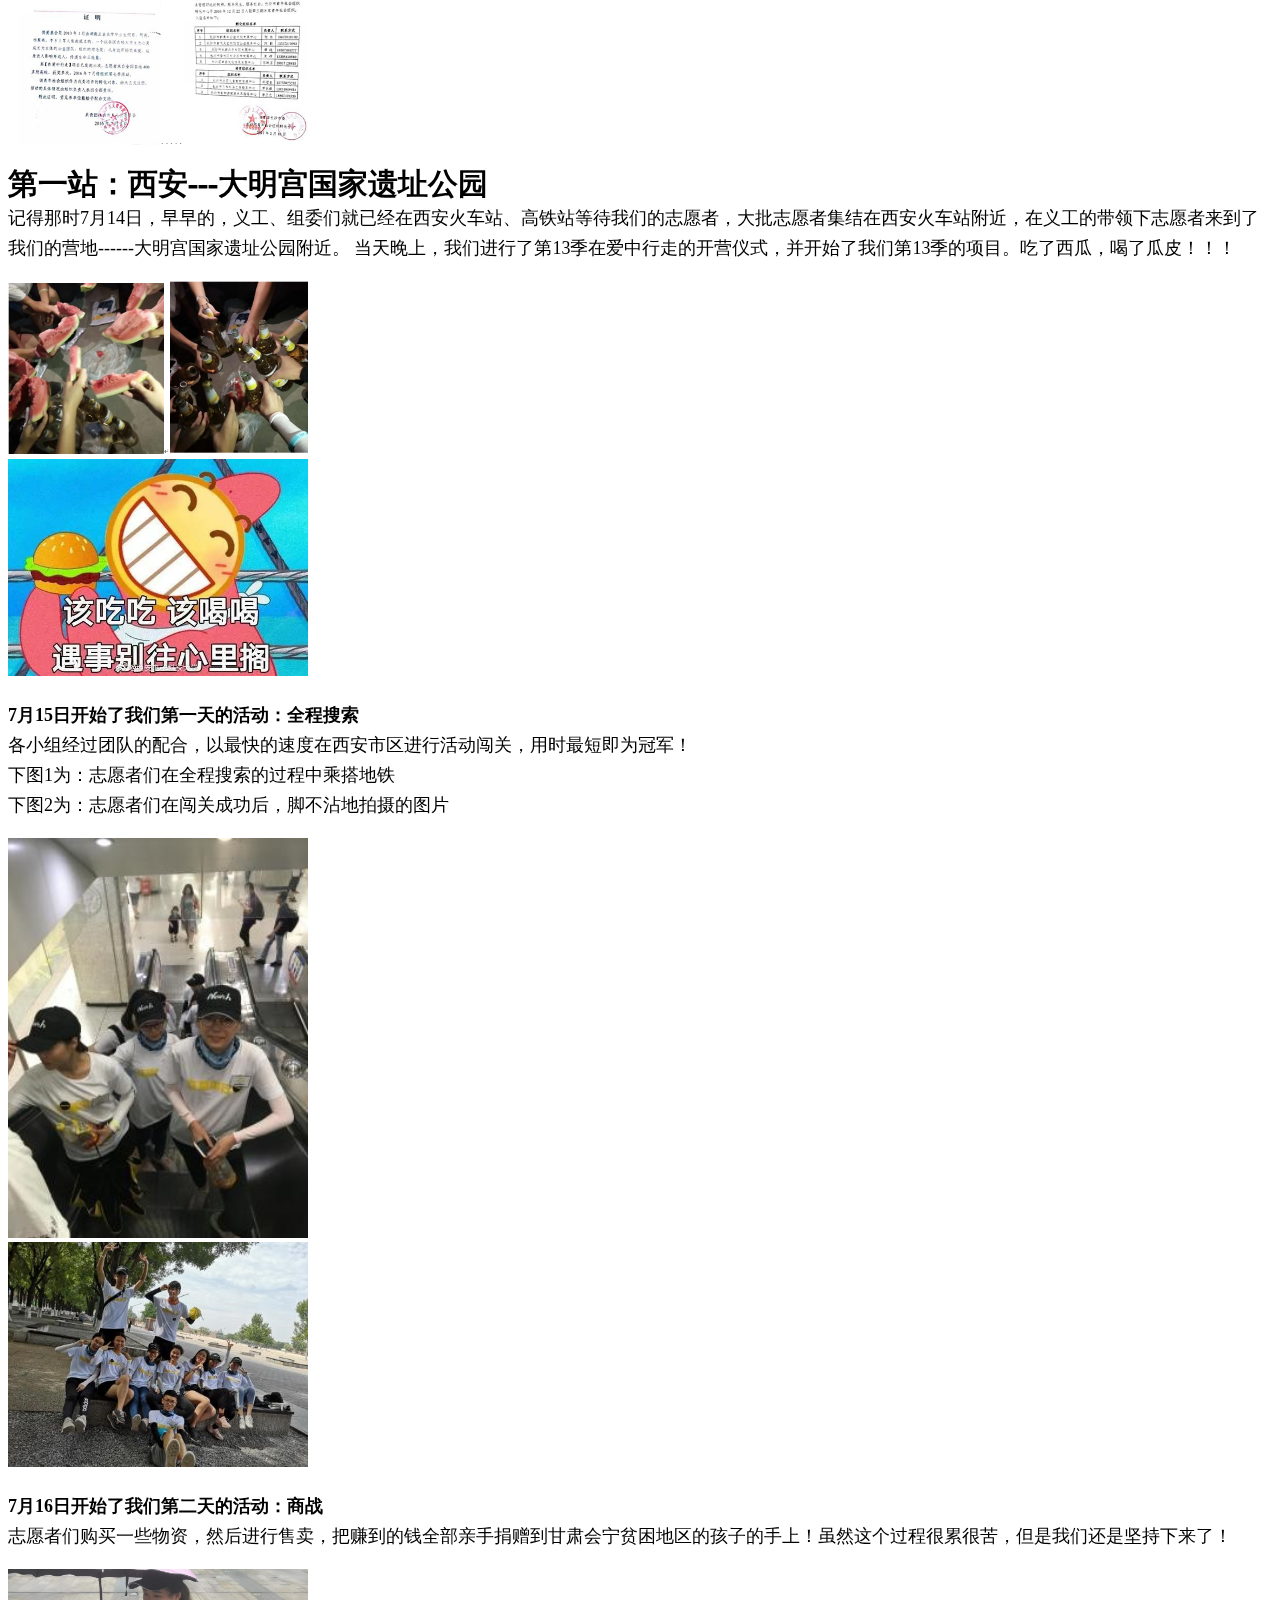
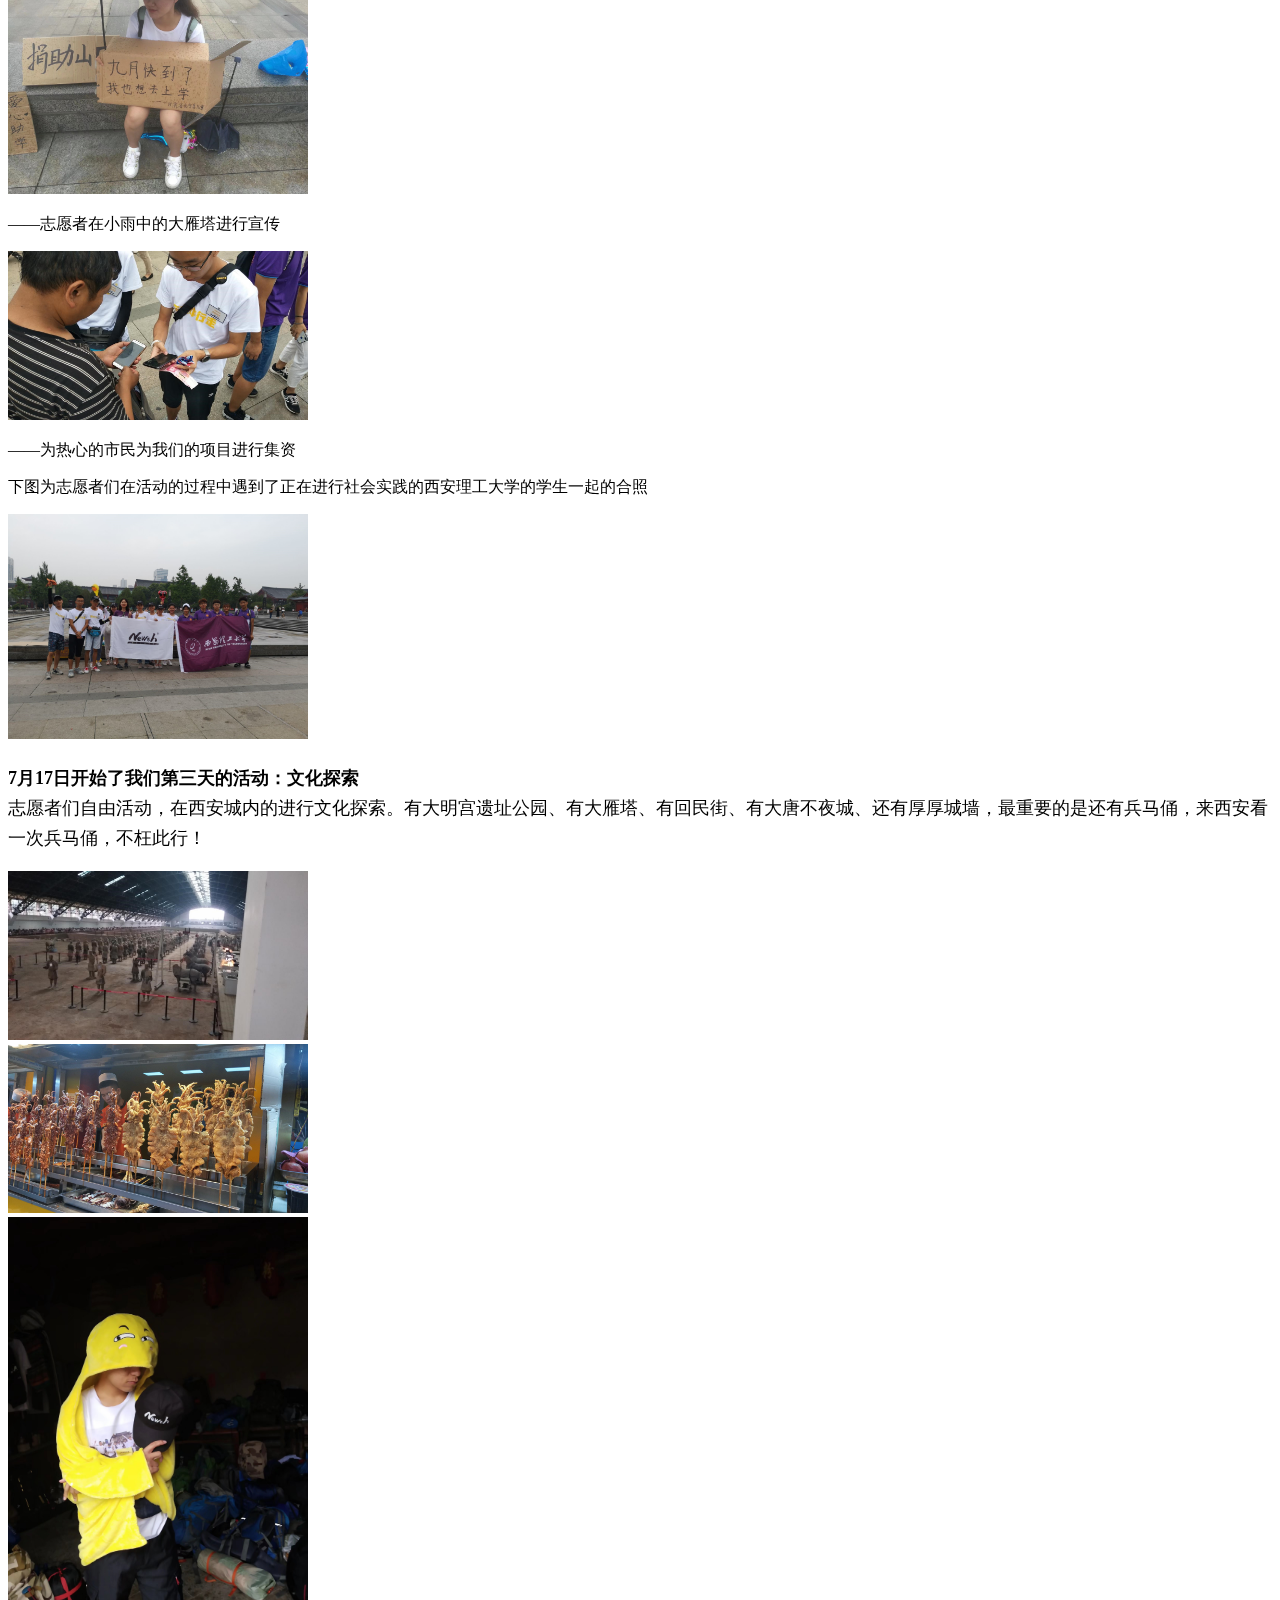
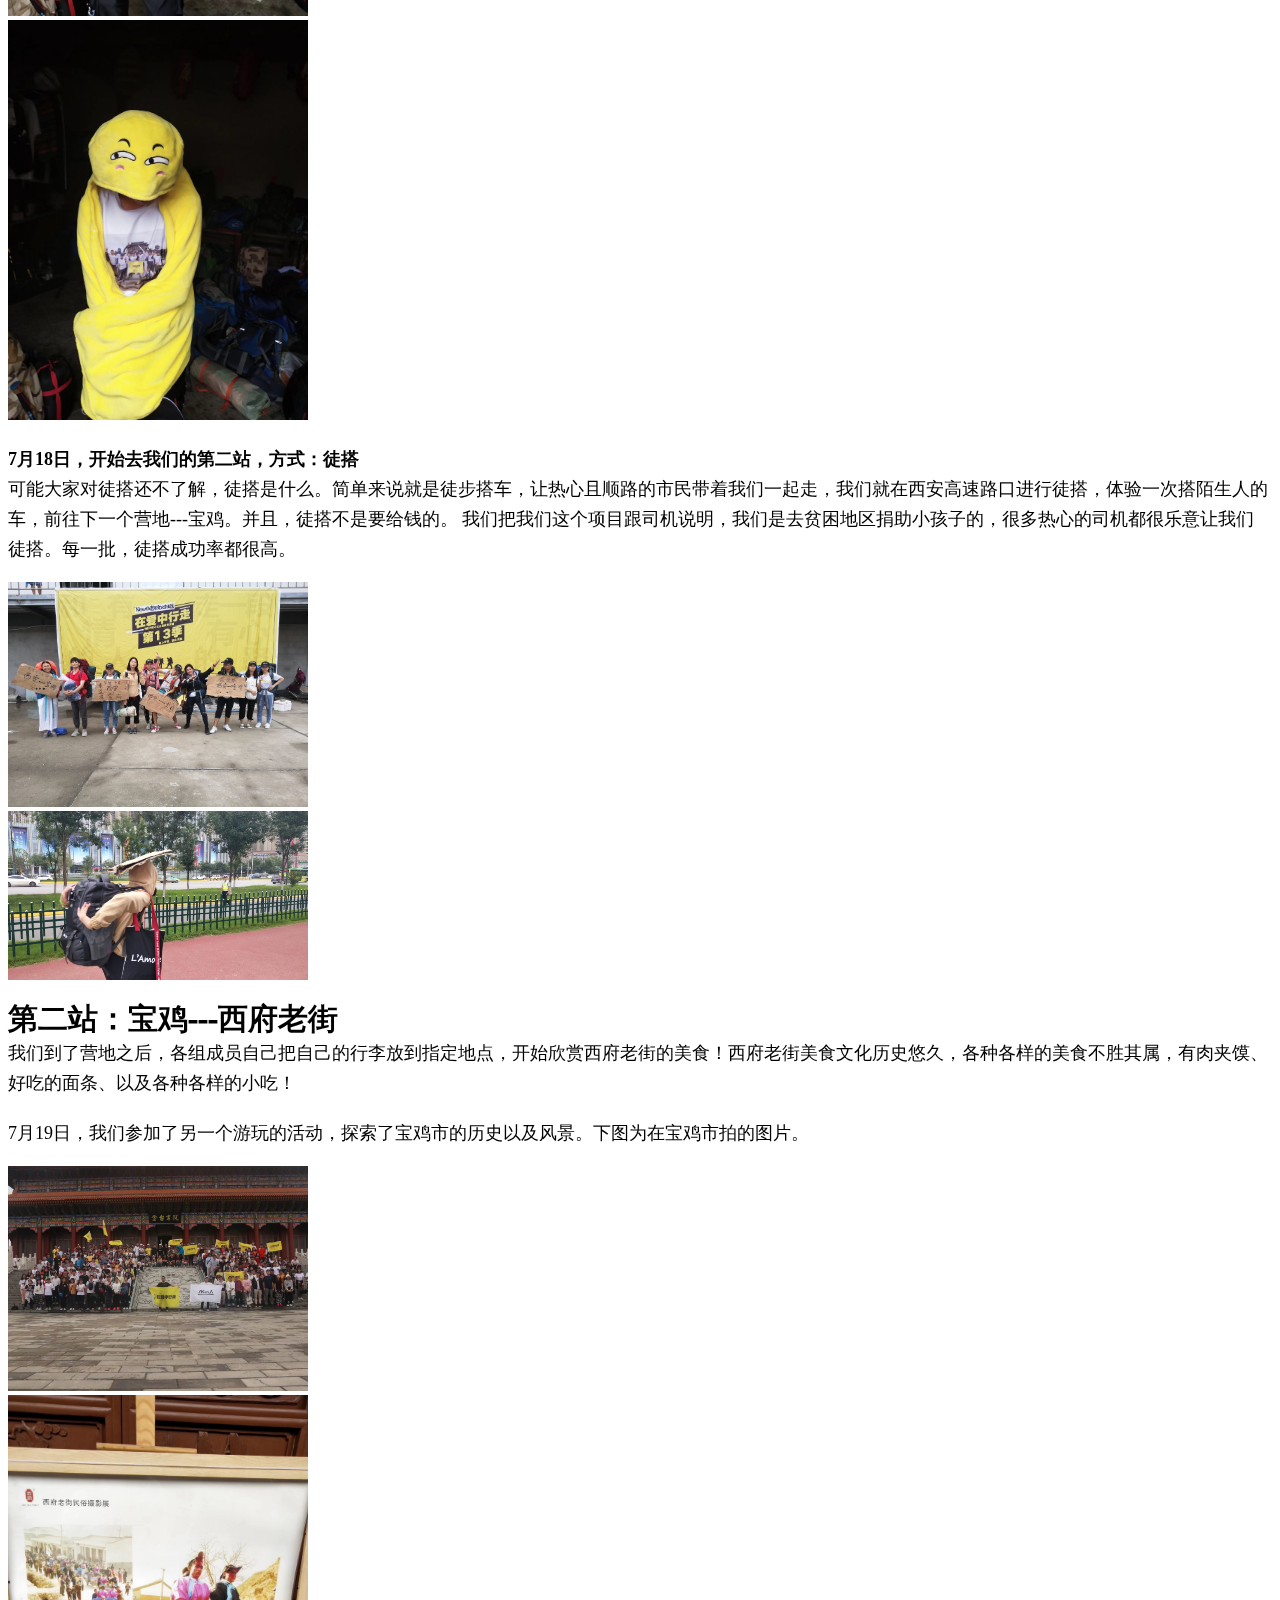
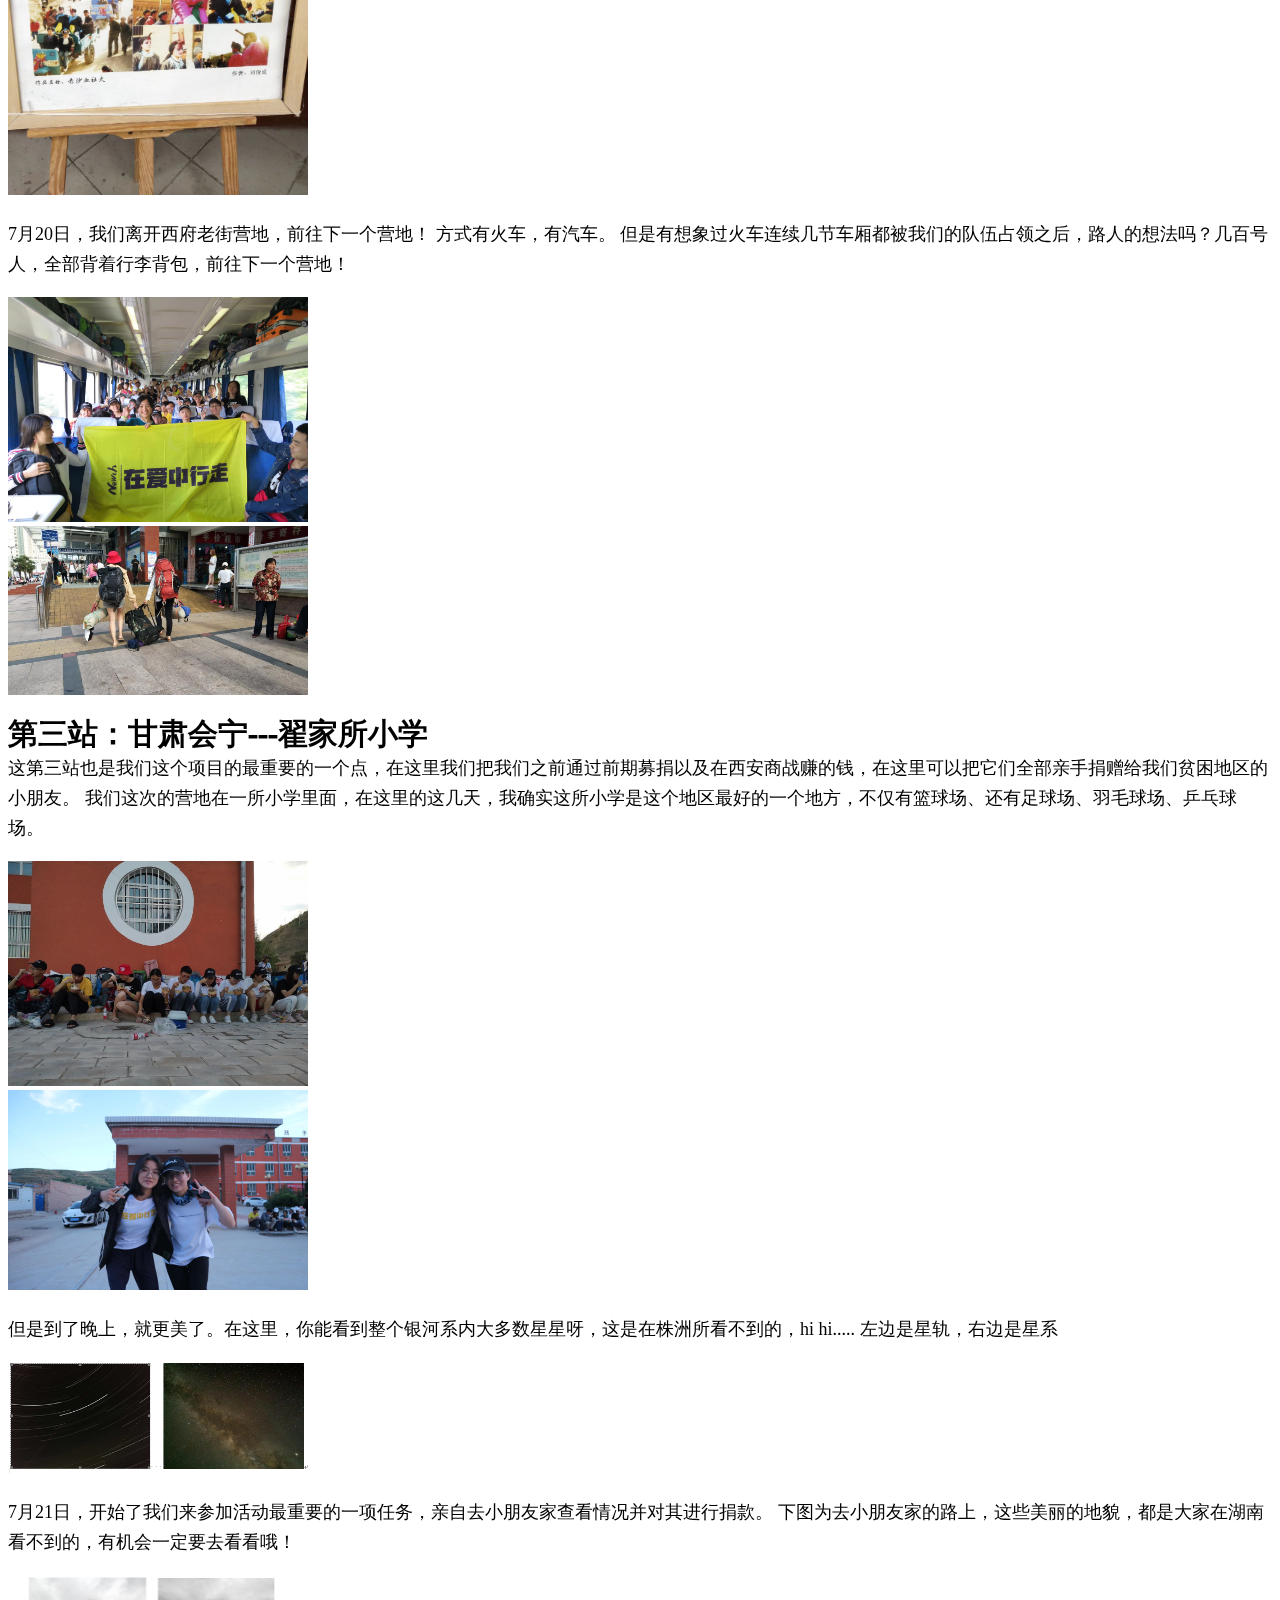
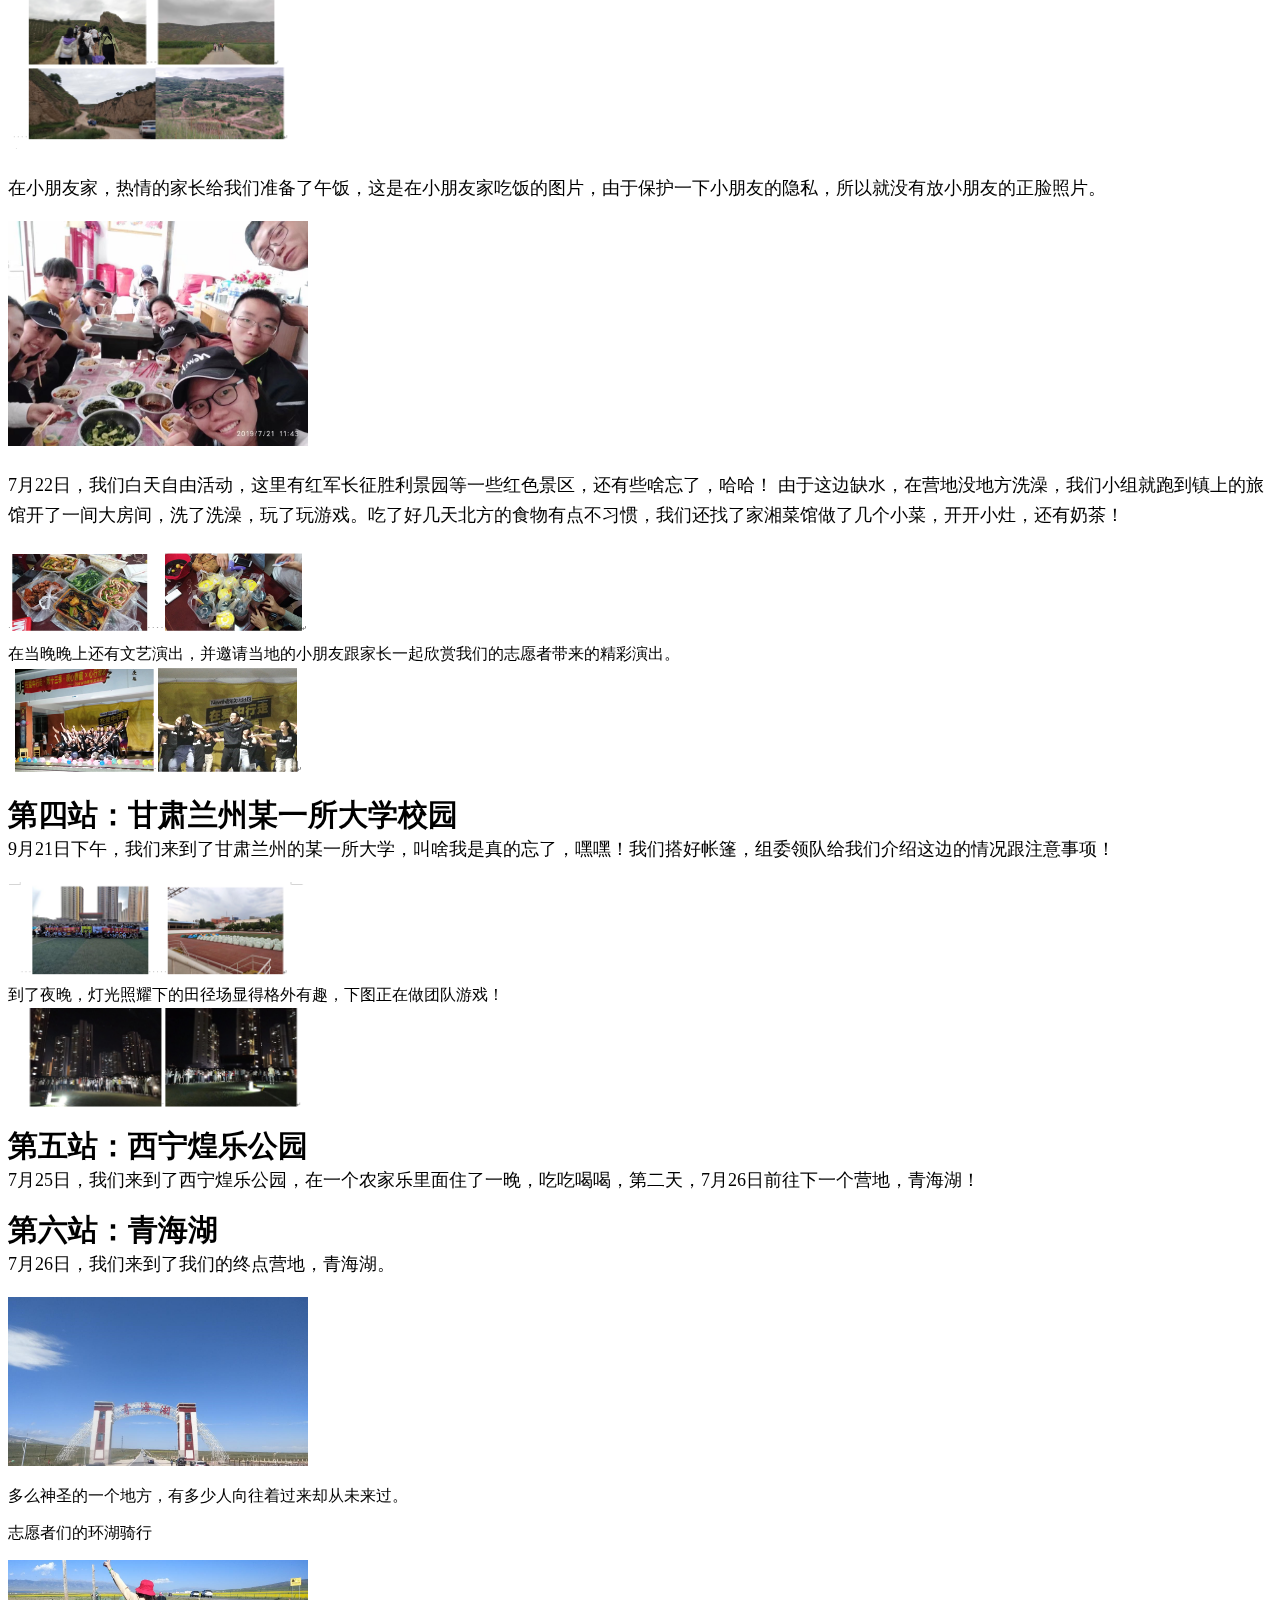
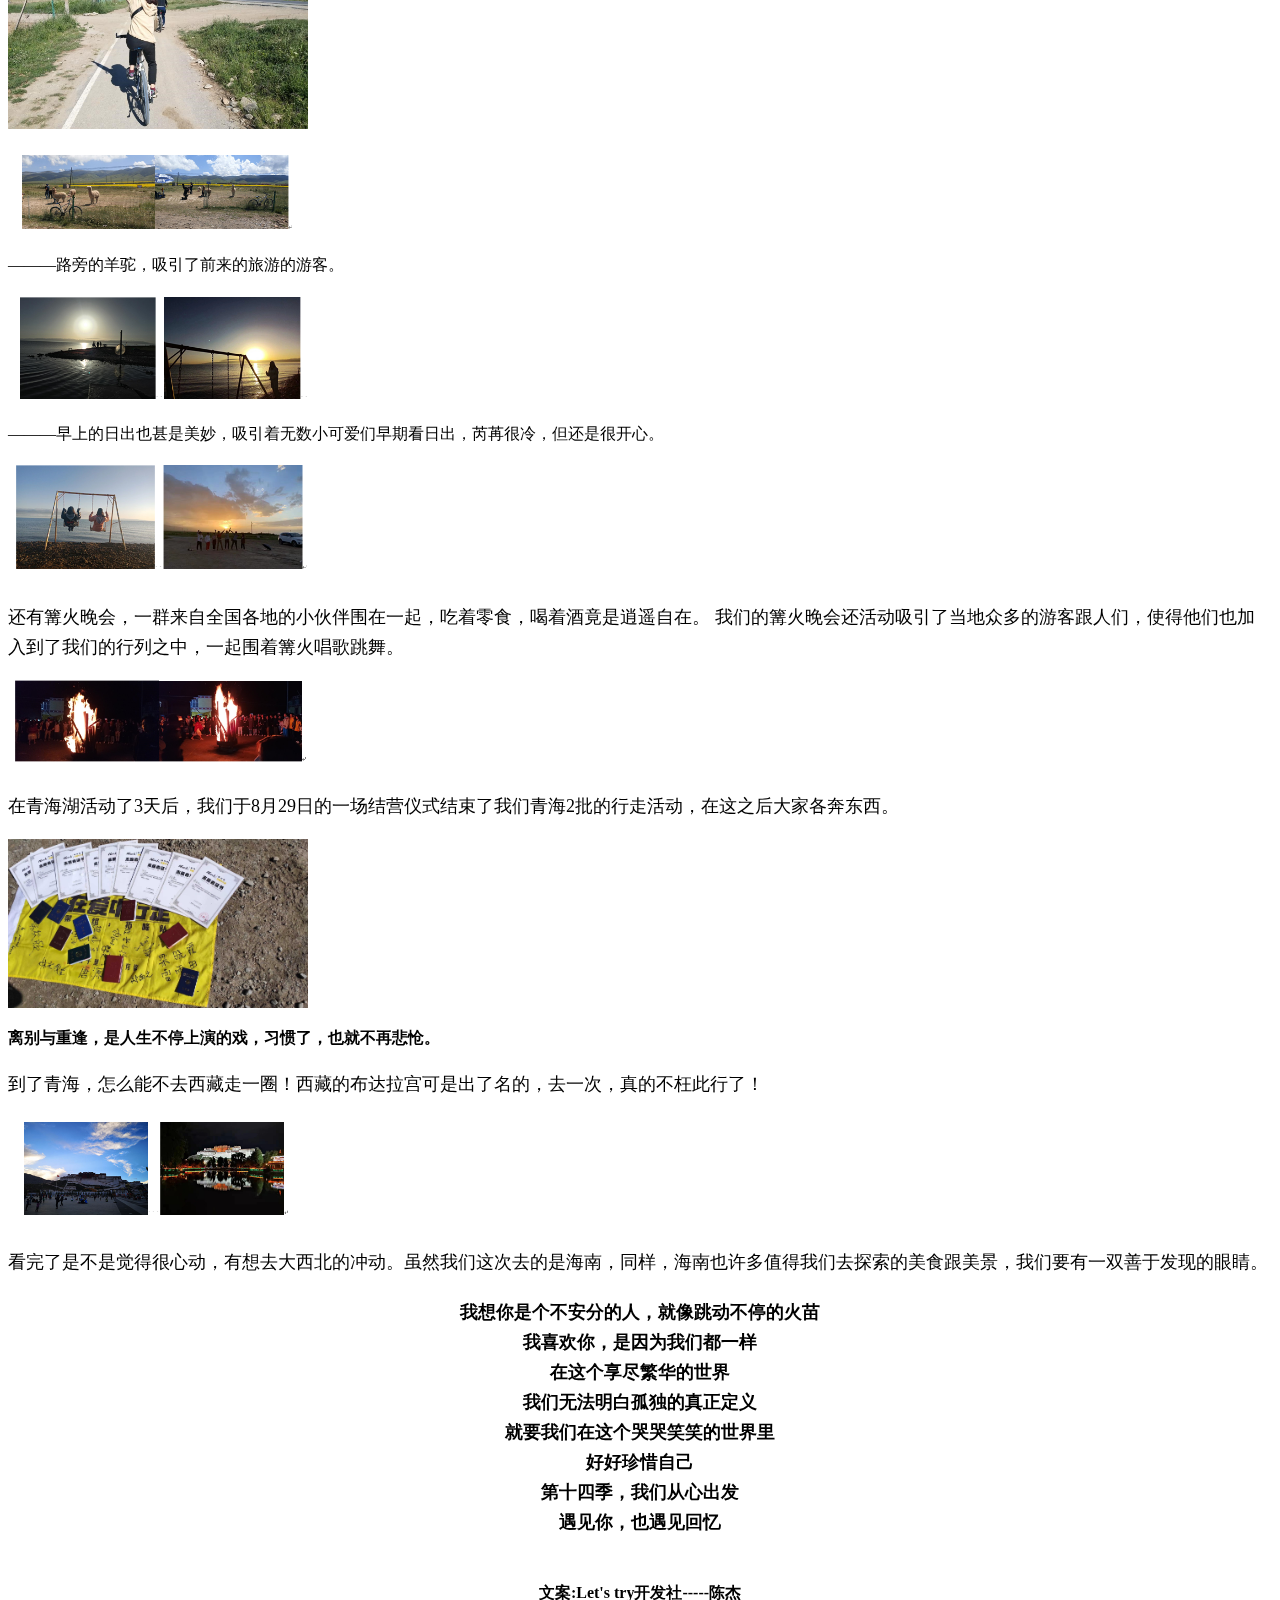
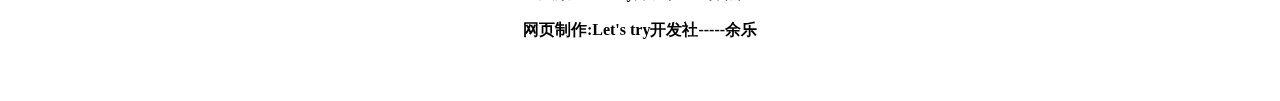
==== commit 041c0fba: "Update walk.html" ====
--- a/pdf/walk.html
+++ b/pdf/walk.html
@@ -6,7 +6,7 @@
     <meta name="viewport" content="width=device-width, initial-scale=1.0">
     <meta http-equiv="X-UA-Compatible" content="ie=edge">
     <link rel="stylesheet" href="https://www.layuicdn.com/layui/css/layui.css">
-    <title>Document</title>
+    <title>在爱中行走</title>
     <style>
 
     </style>
@@ -449,4 +449,4 @@
 
 </body>
 
-</html>+</html>
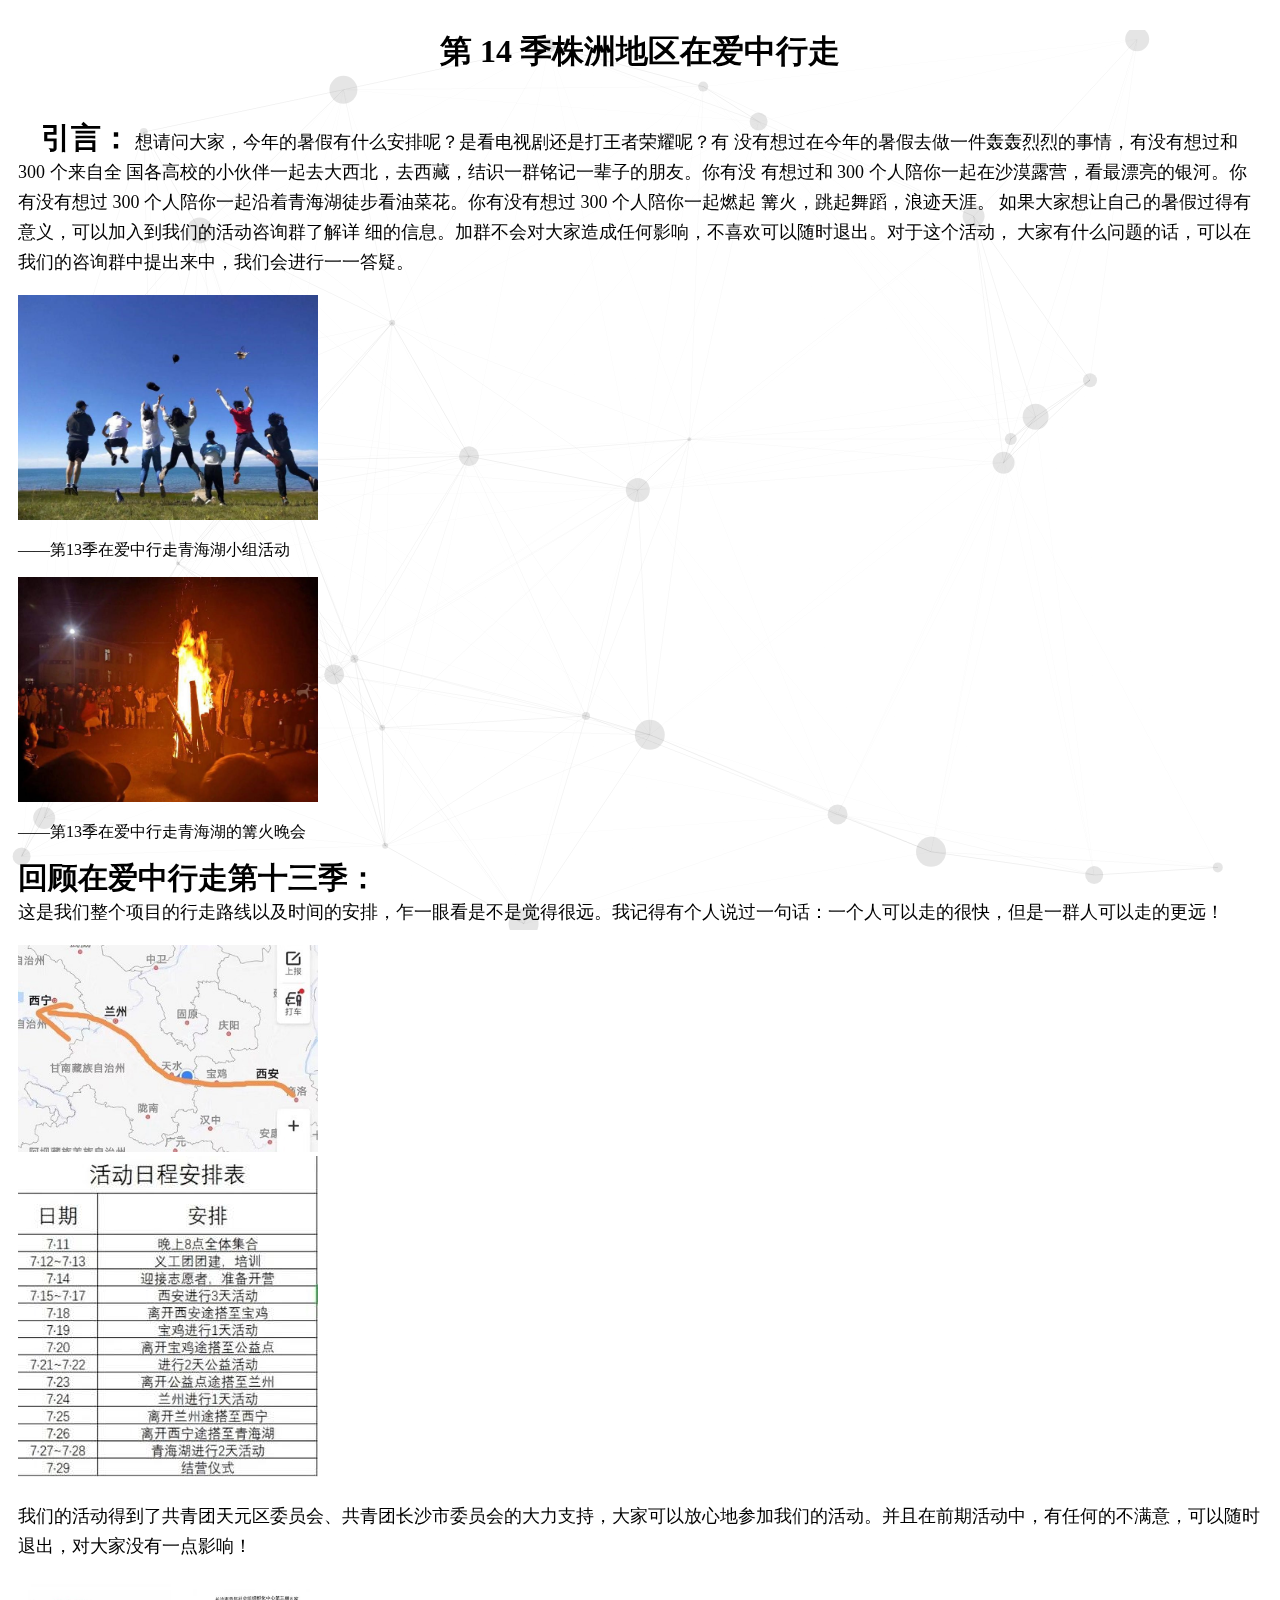
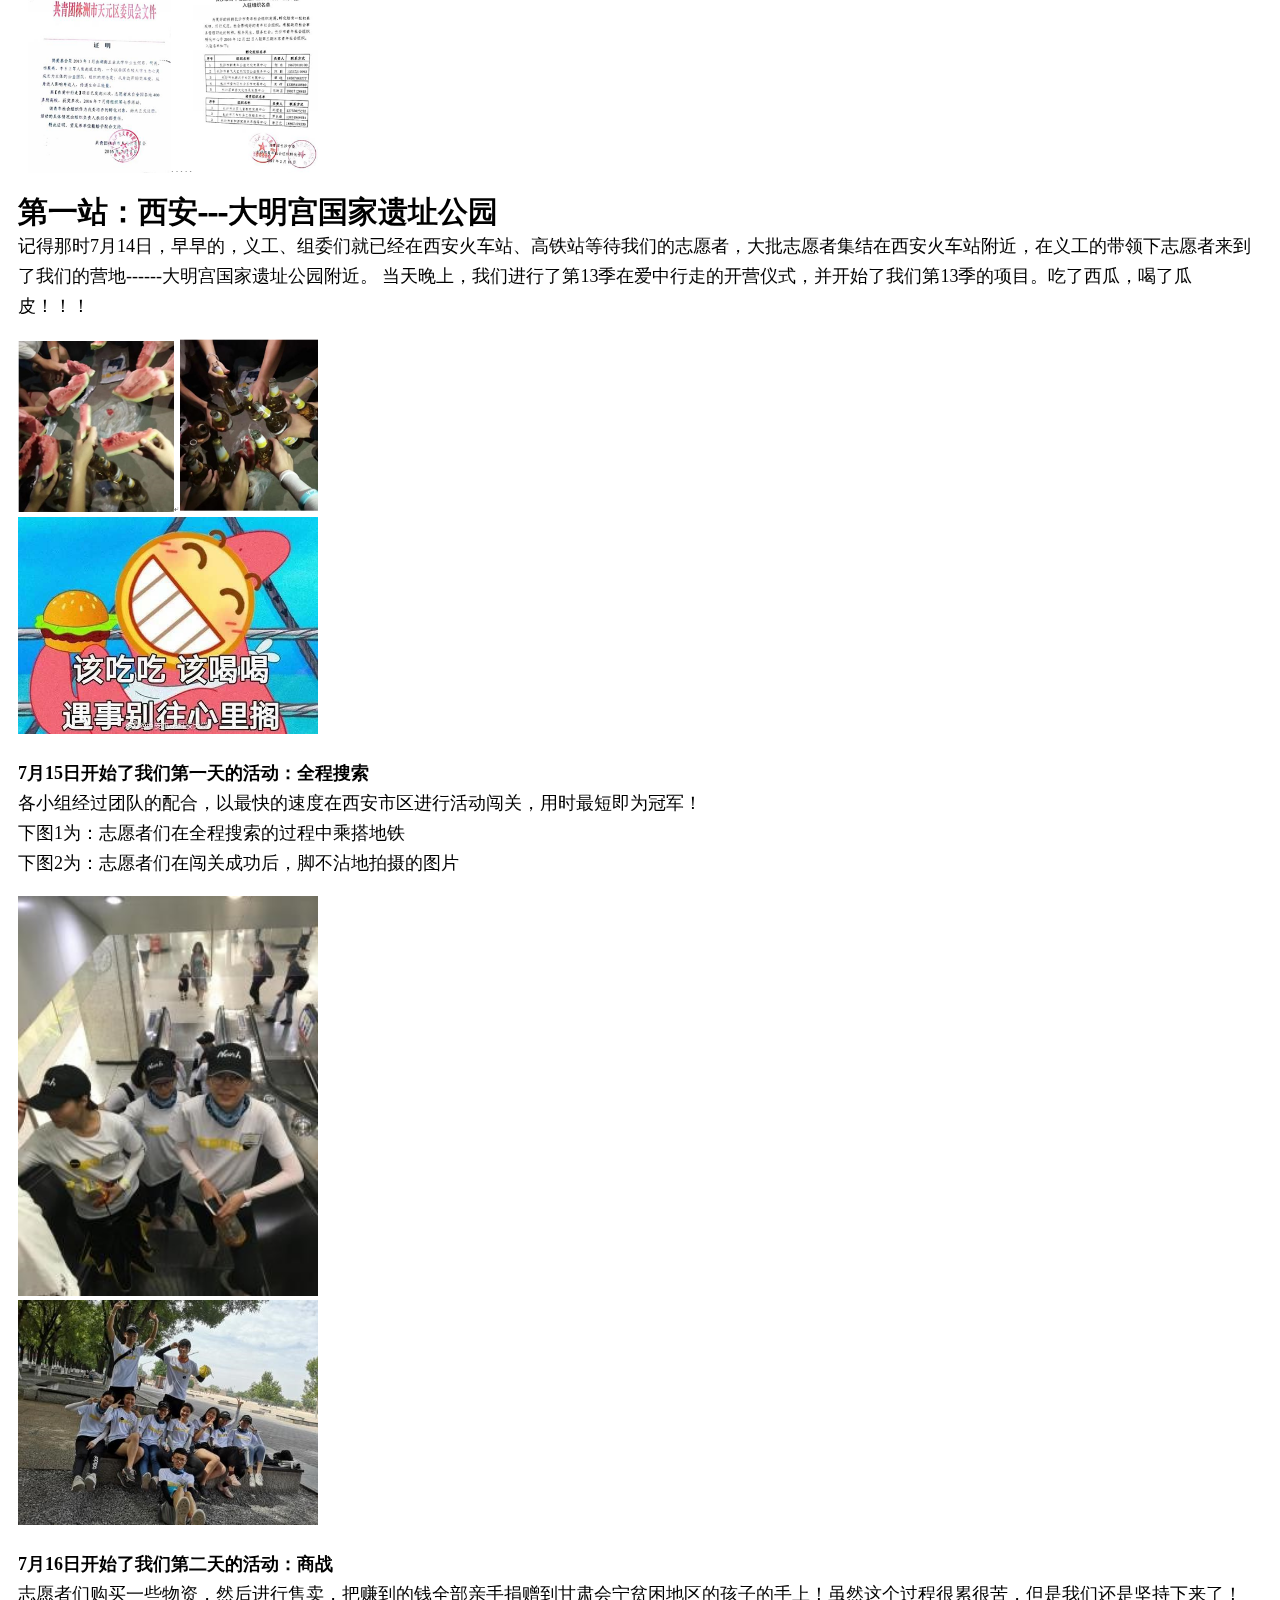
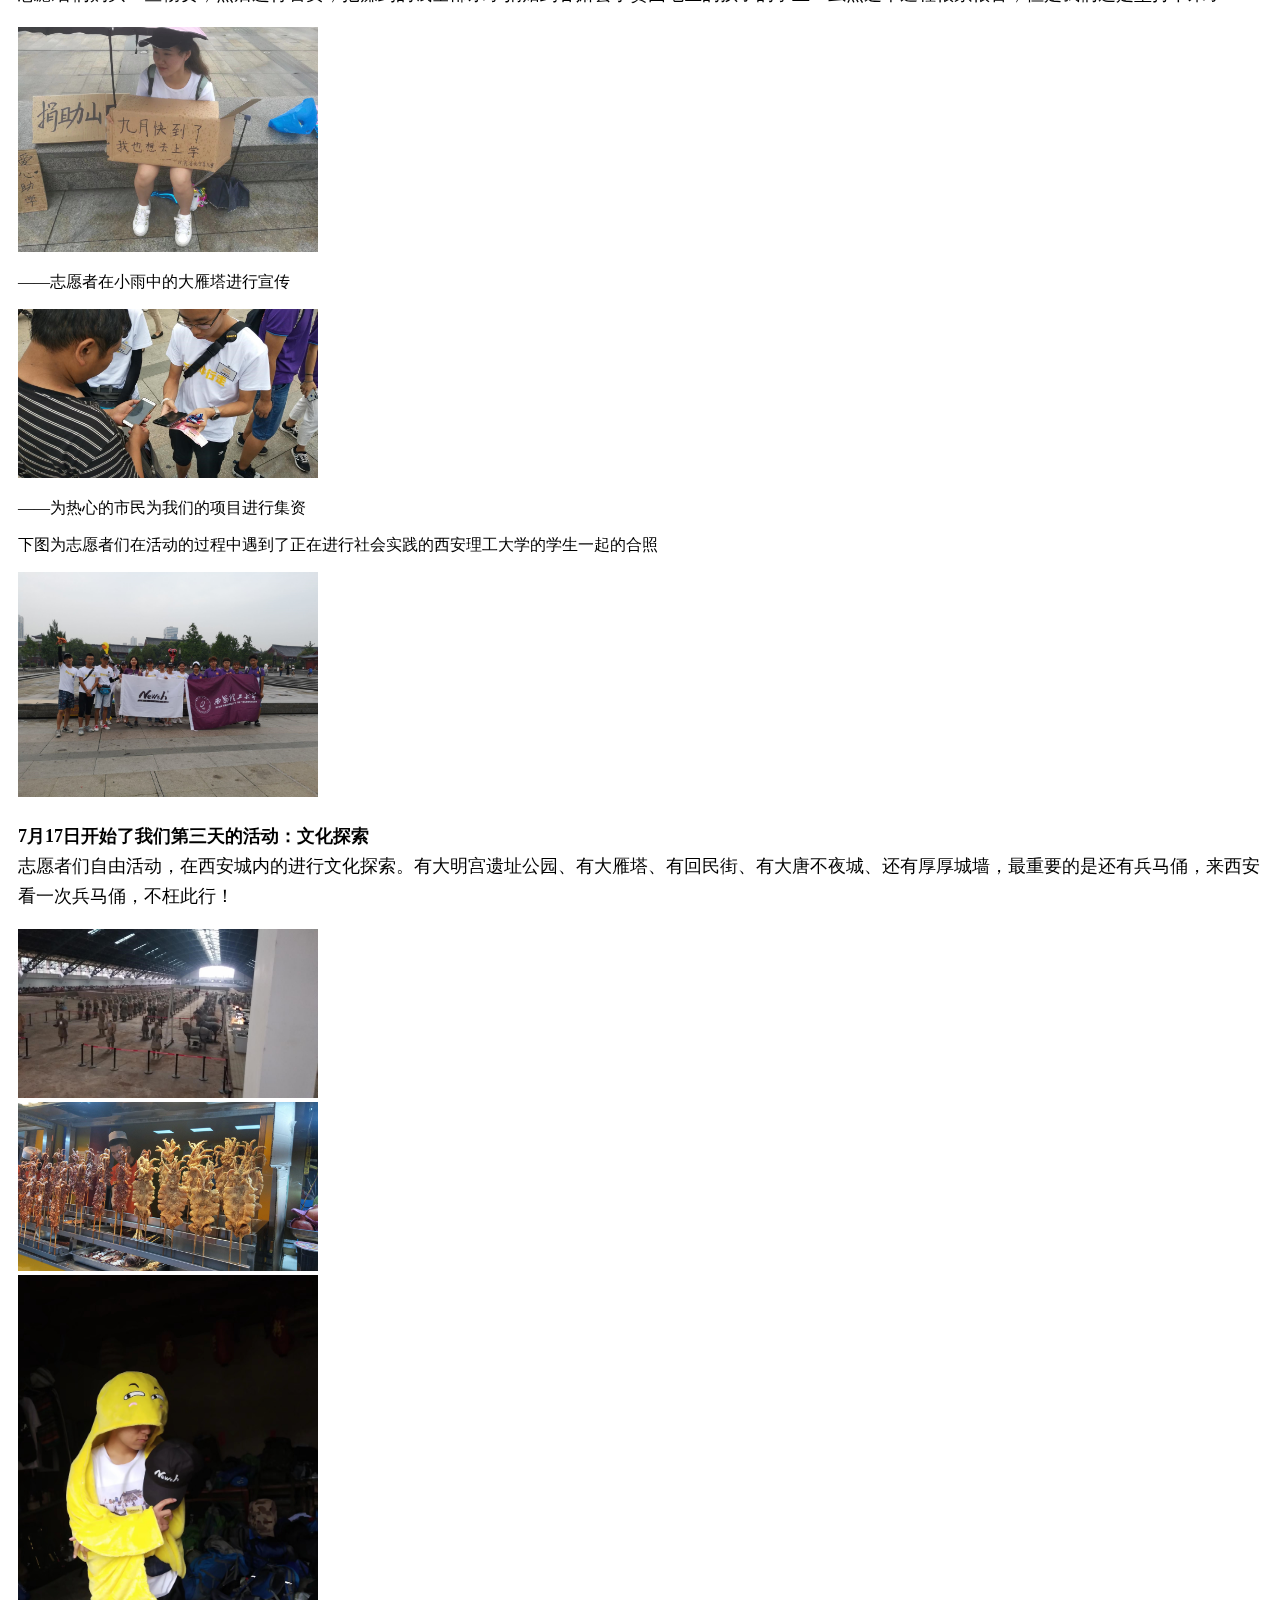
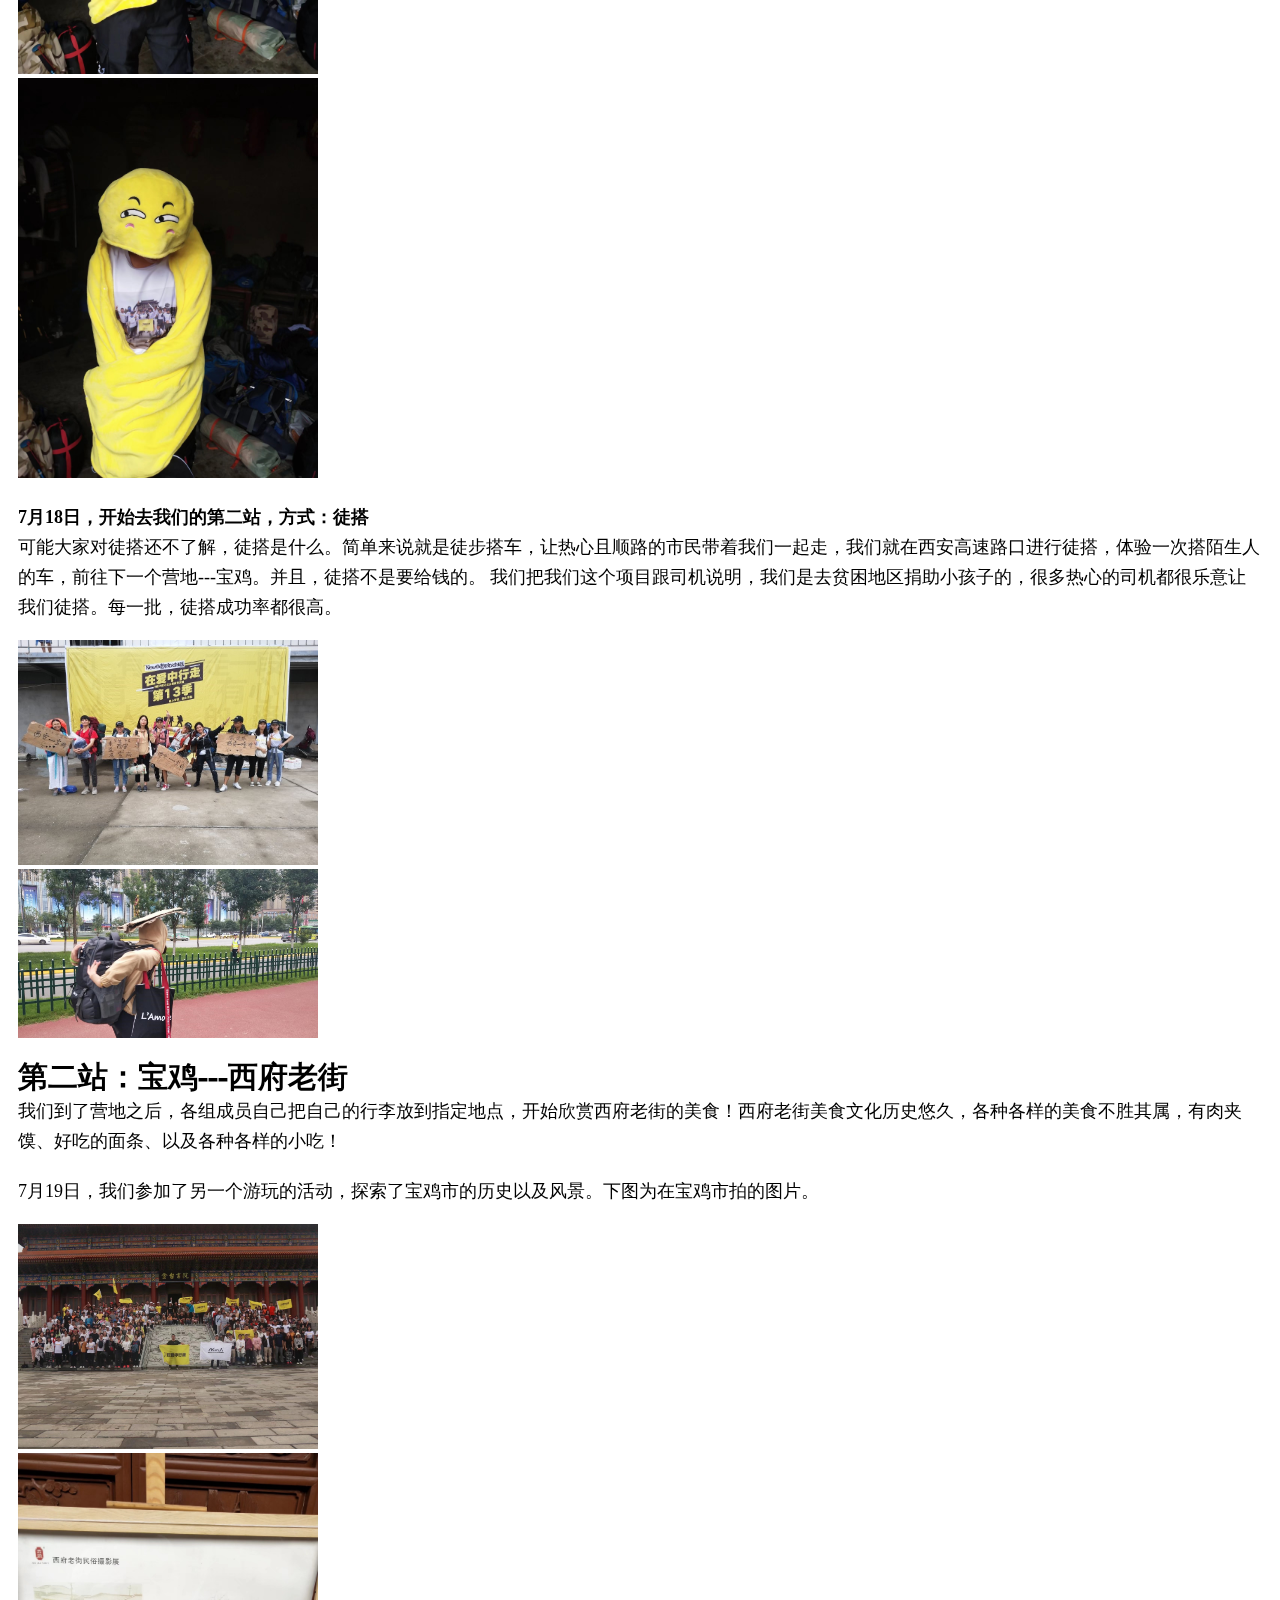
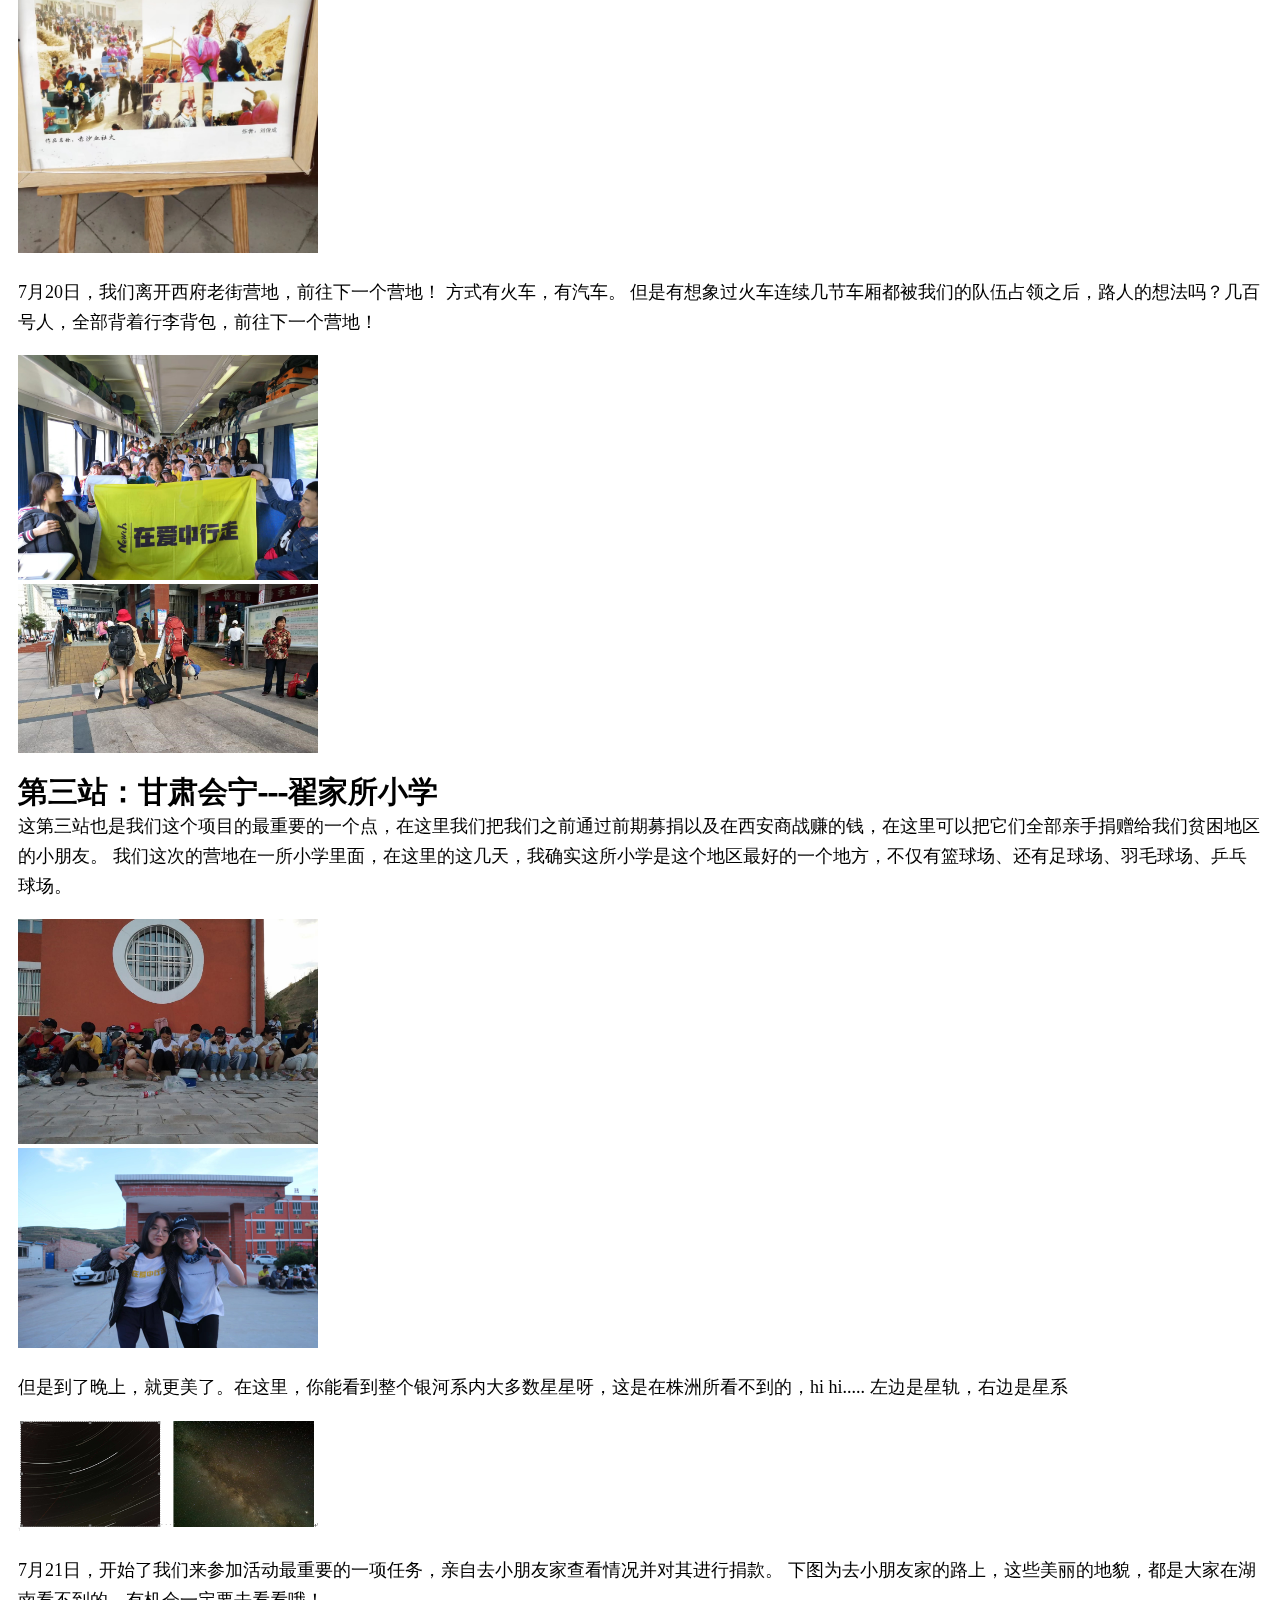
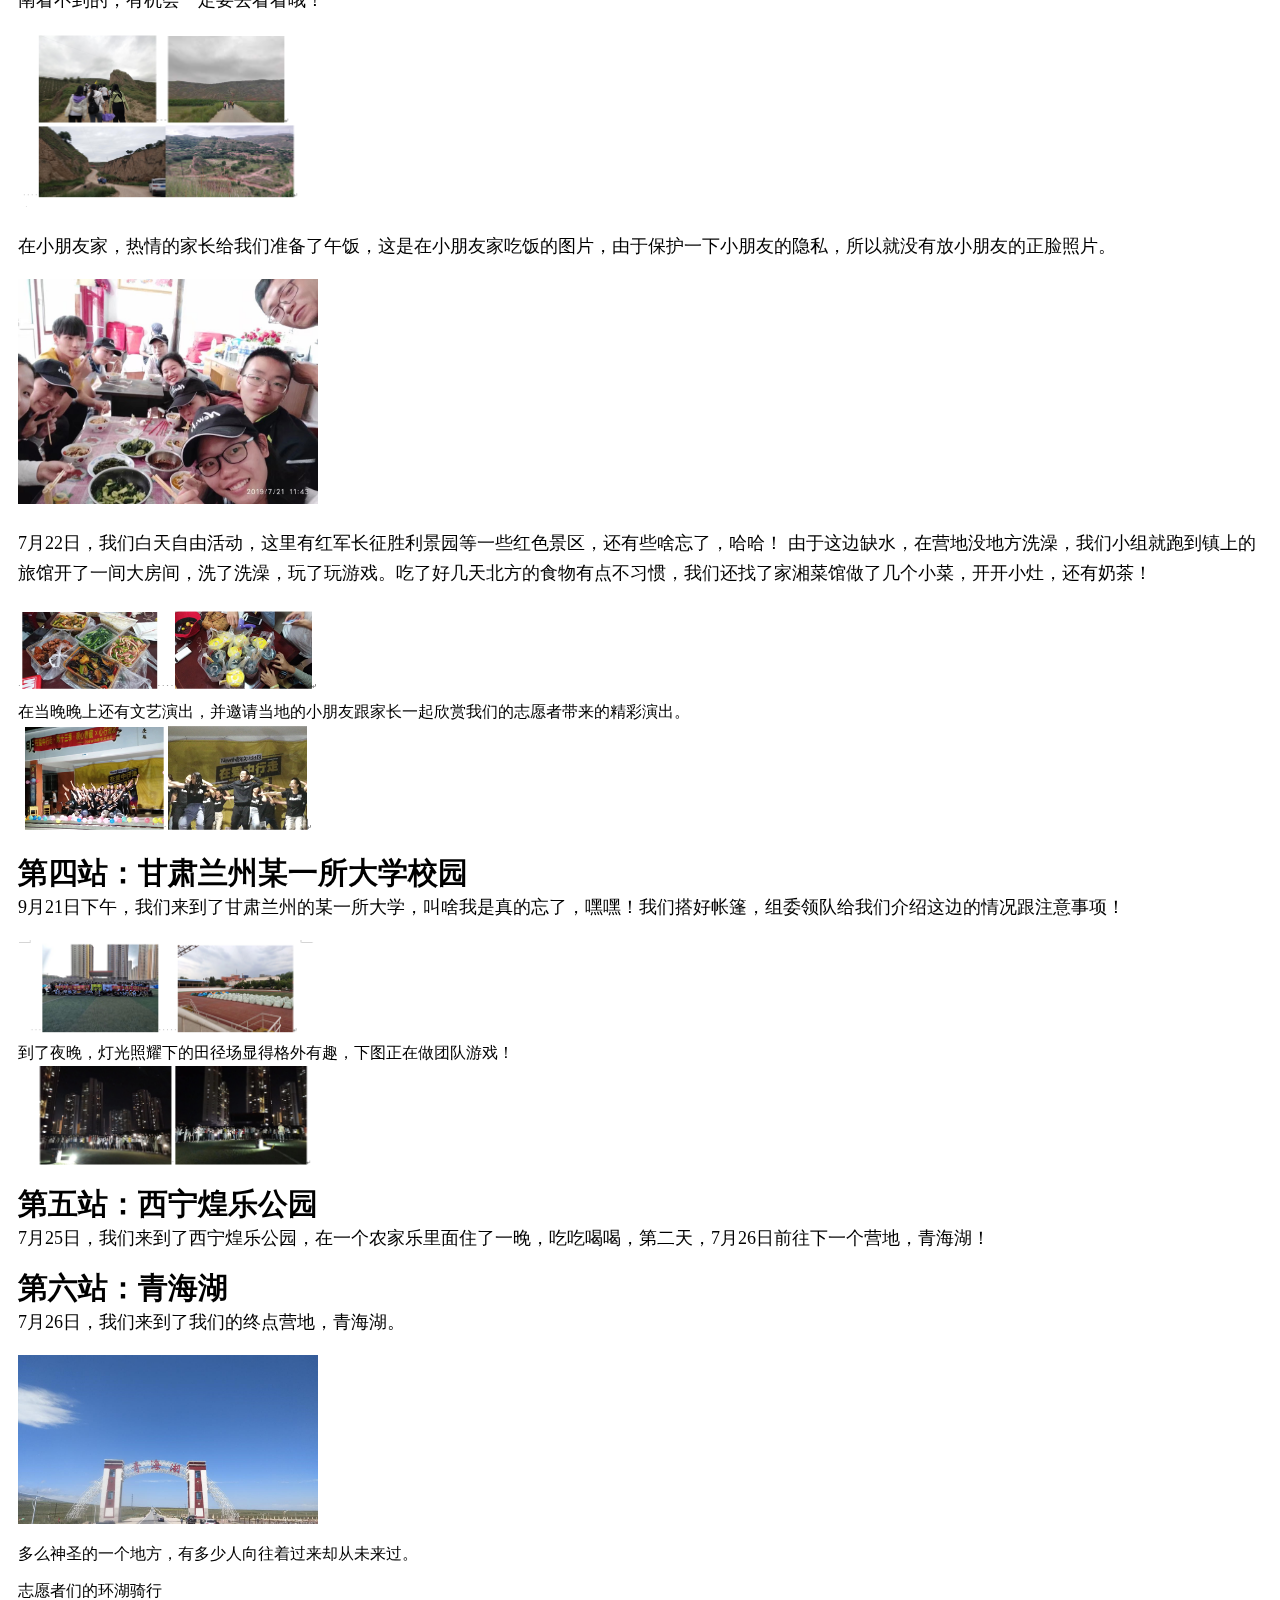
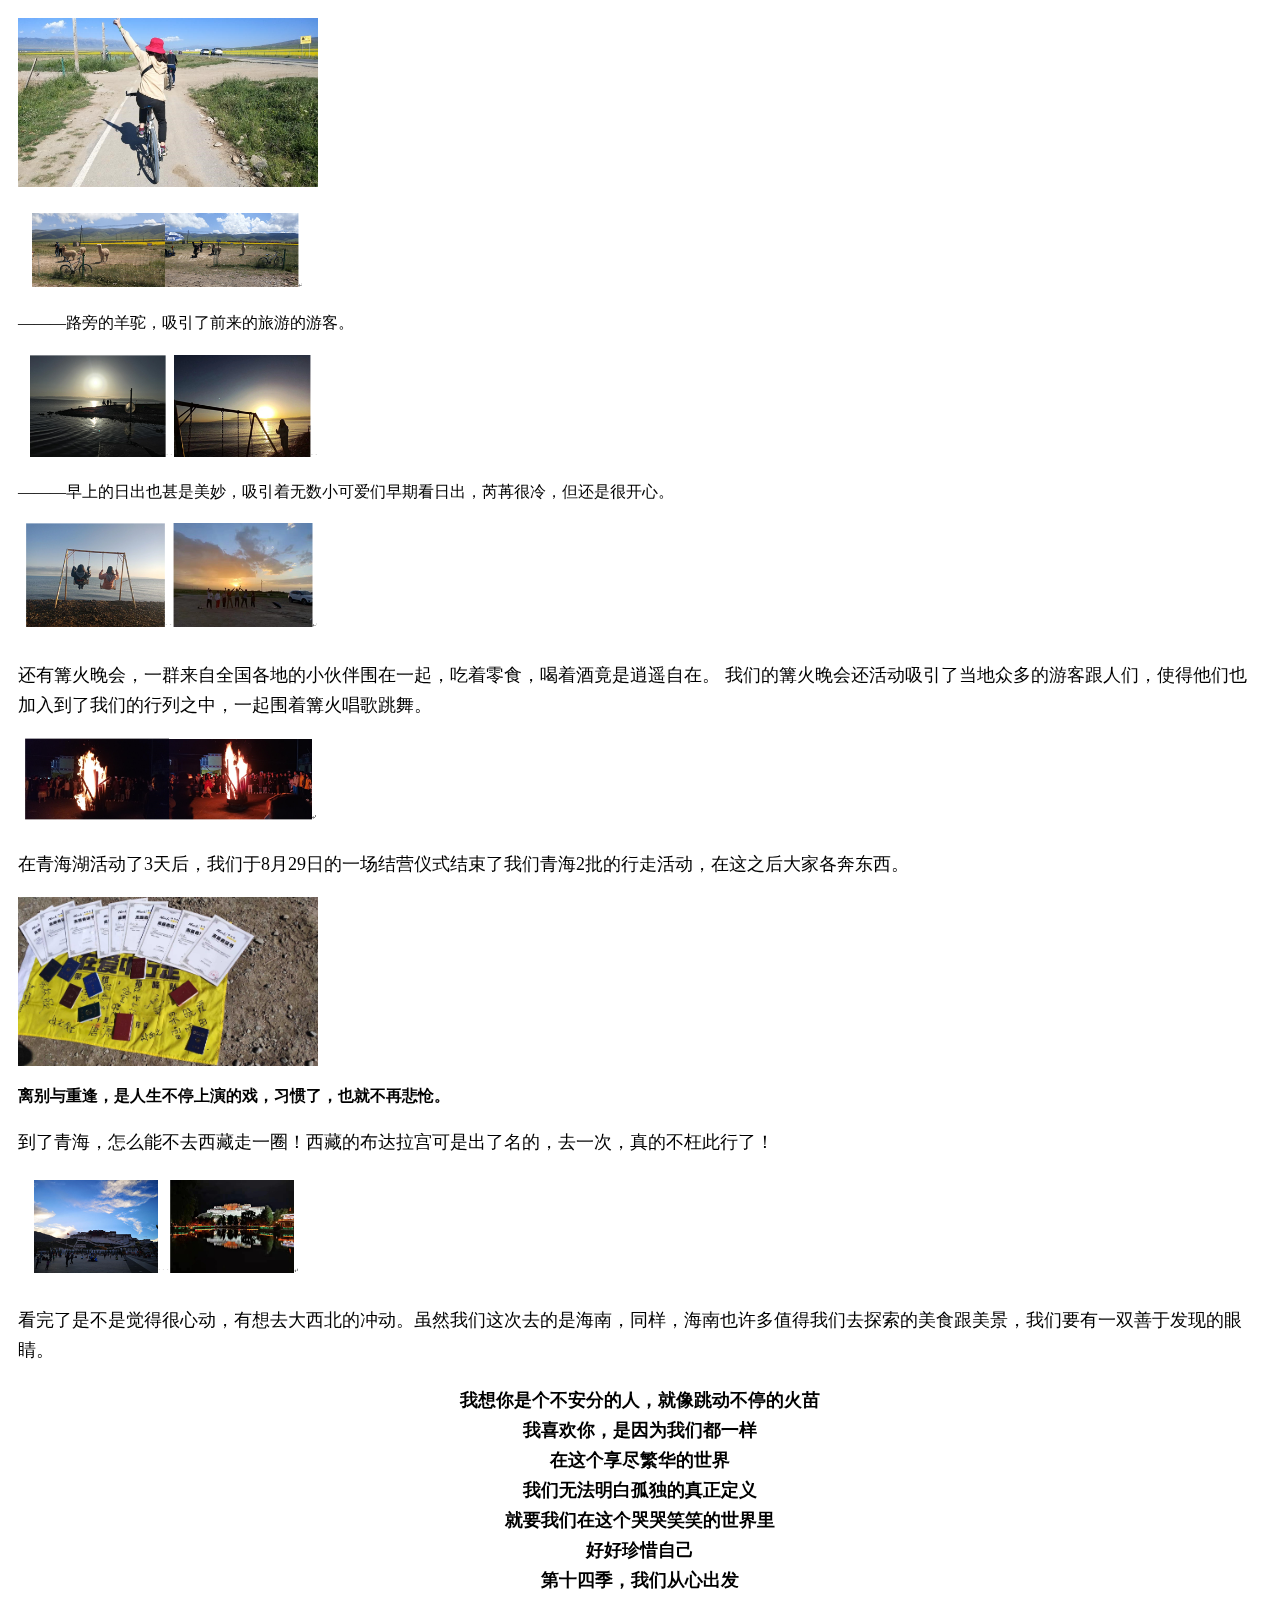
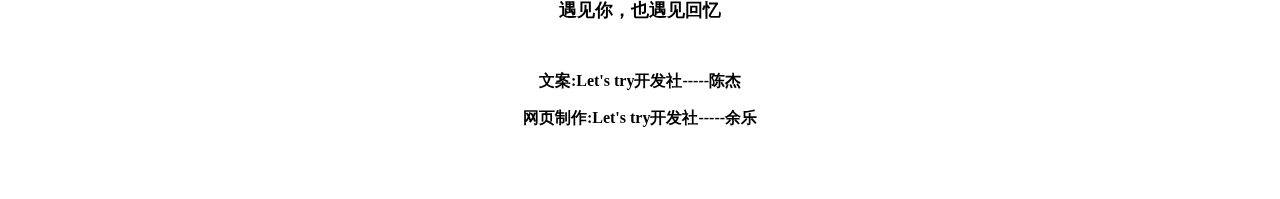
==== commit 7cf3ef56: "Update walk.html" ====
--- a/pdf/walk.html
+++ b/pdf/walk.html
@@ -18,7 +18,7 @@
         <h1 style="font-weight: 600;margin-top: 30px;">第 14 季株洲地区在爱中行走</h1>
 
     </div>
-    <div>
+    <div style="padding:10px 10px;">
 
         <p style="font-size: 18px;font-family: '宋体';line-height: 30px;">
             <span style="font-weight: 1000;font-family: '黑体';font-size: 30px;">&nbsp;&nbsp;&nbsp;引言：</span>
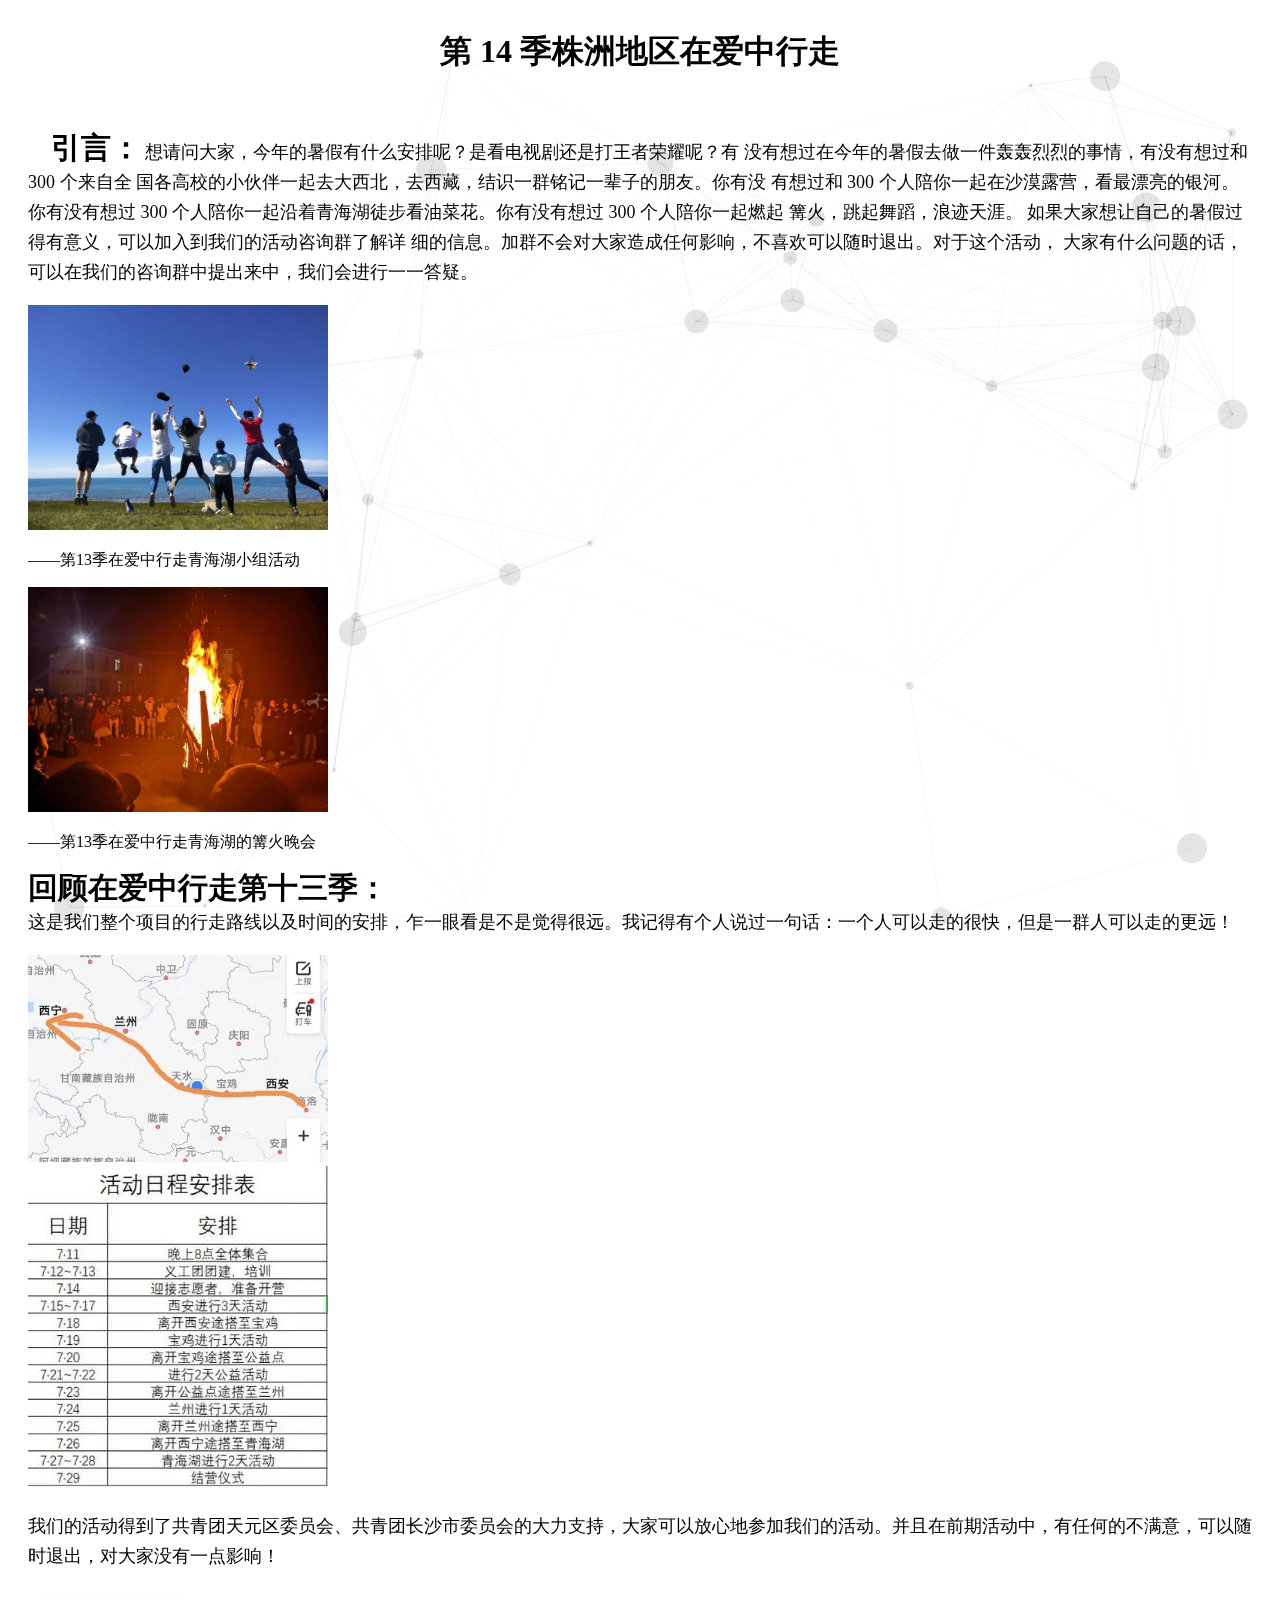
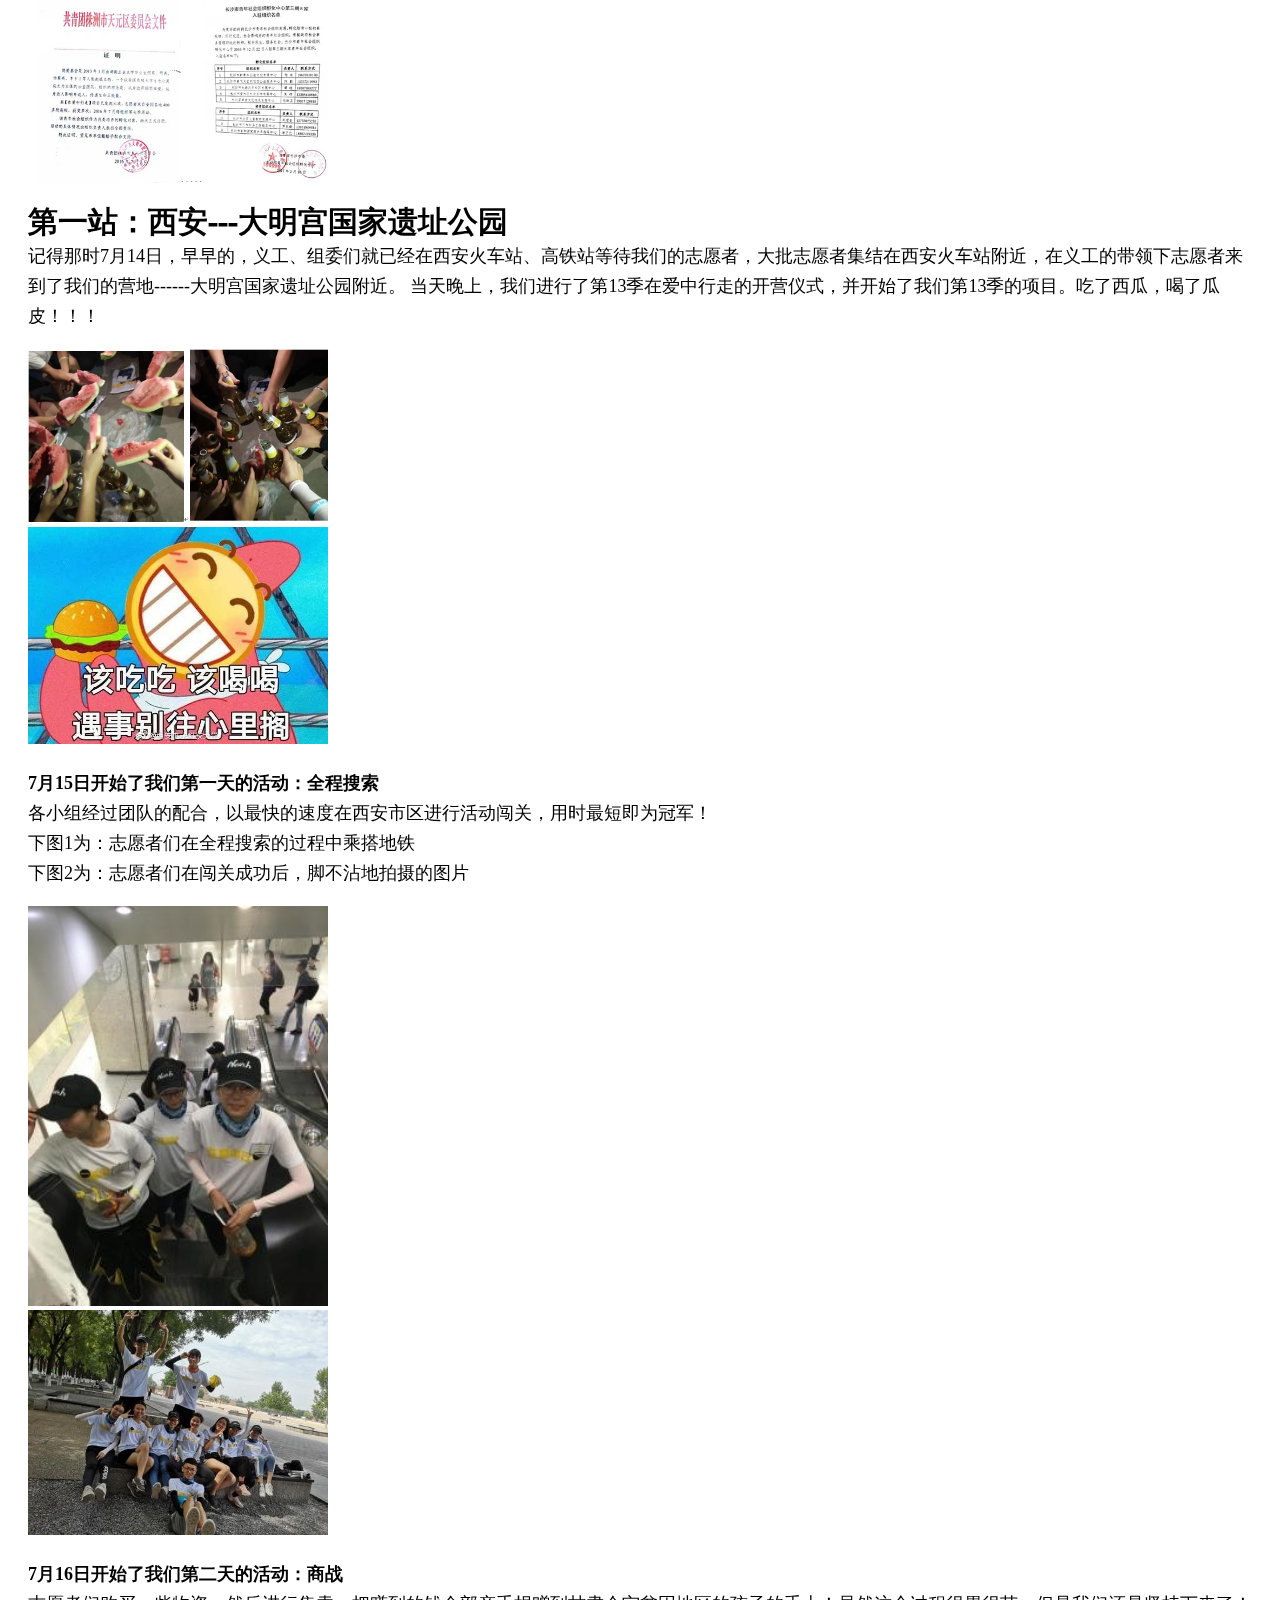
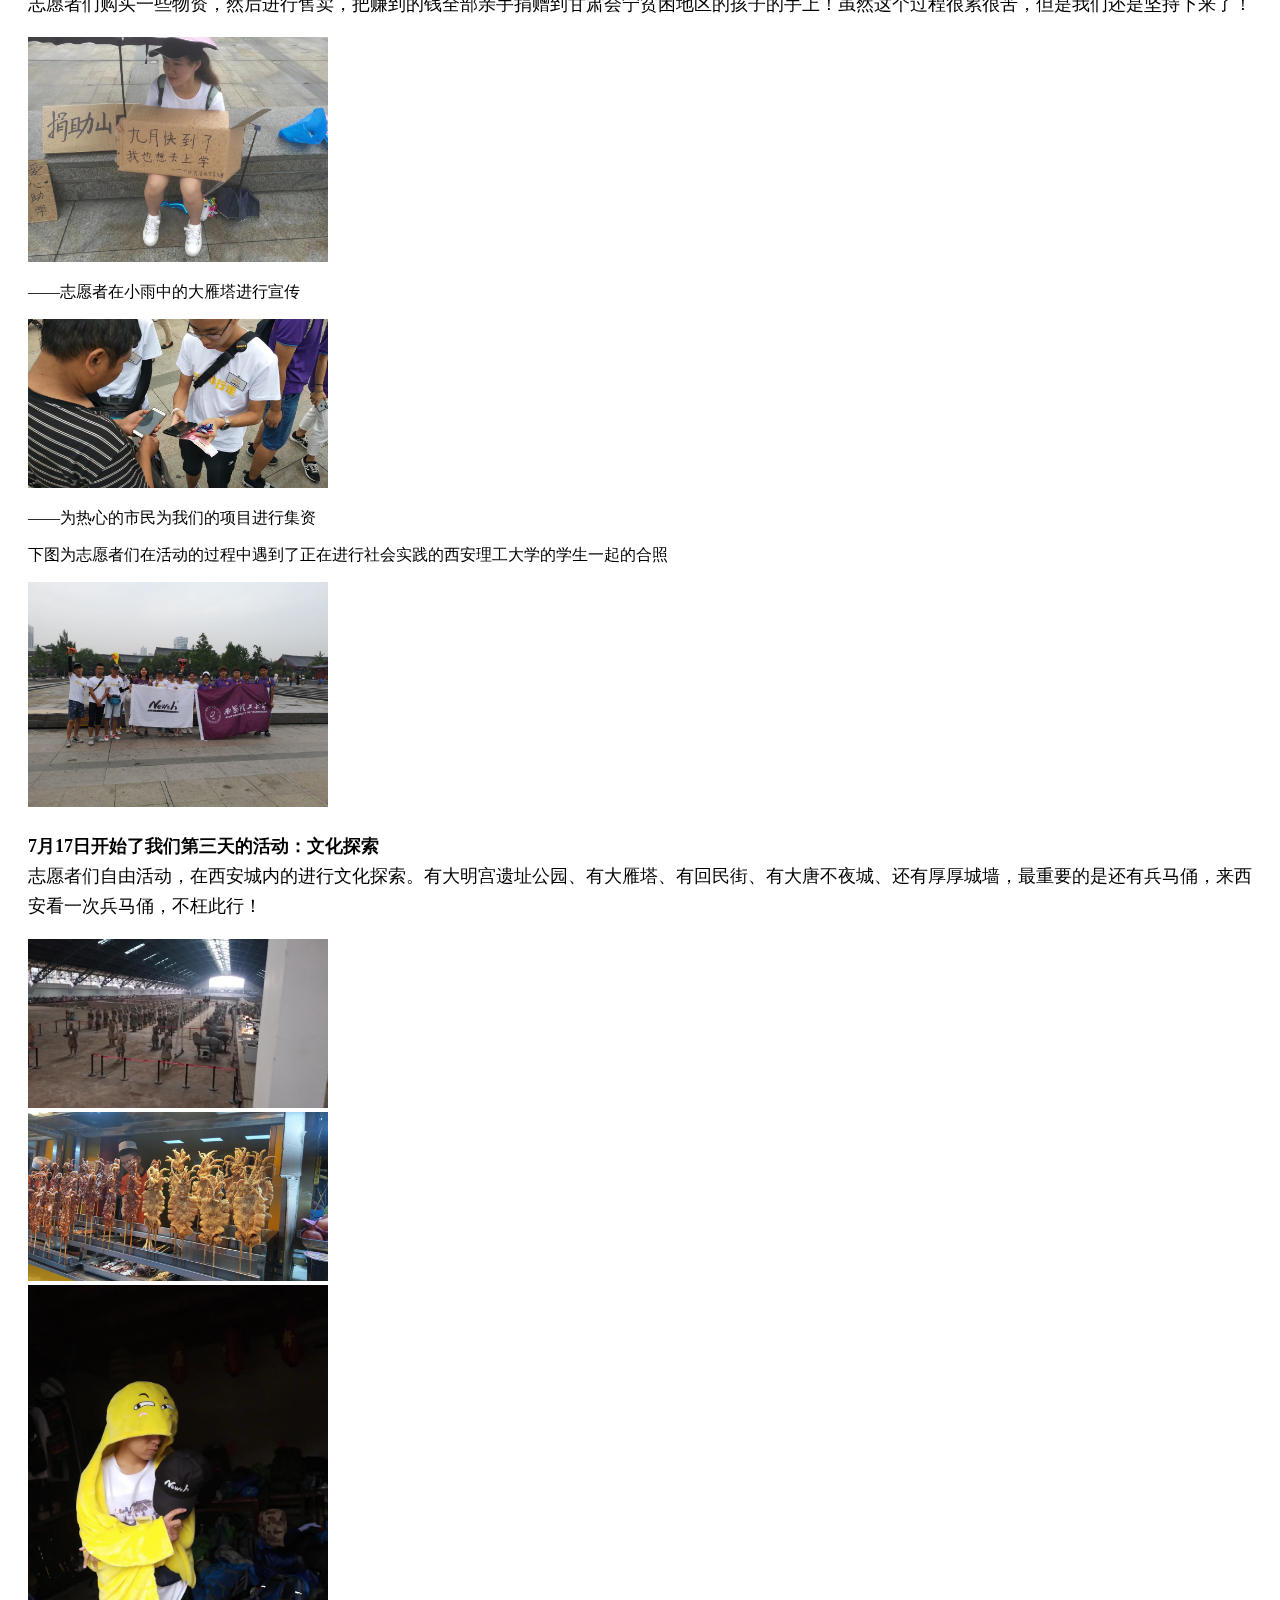
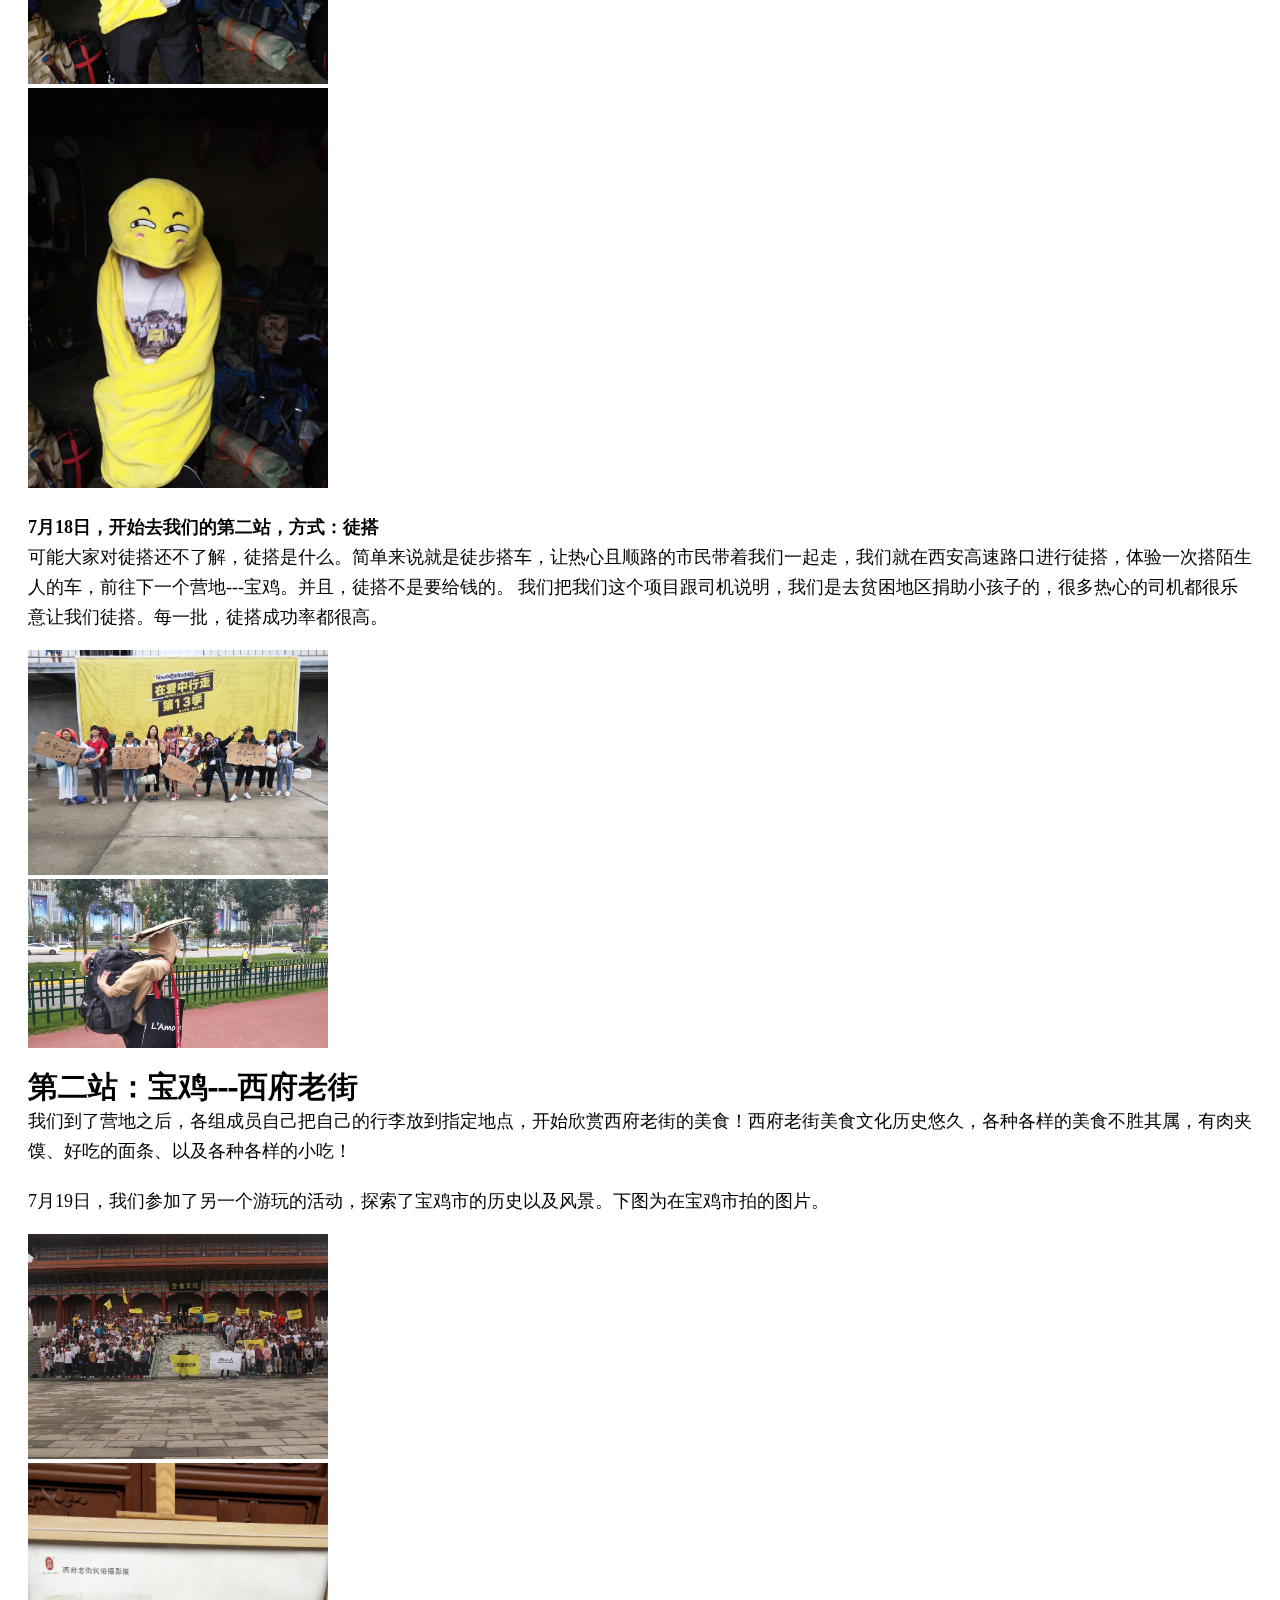
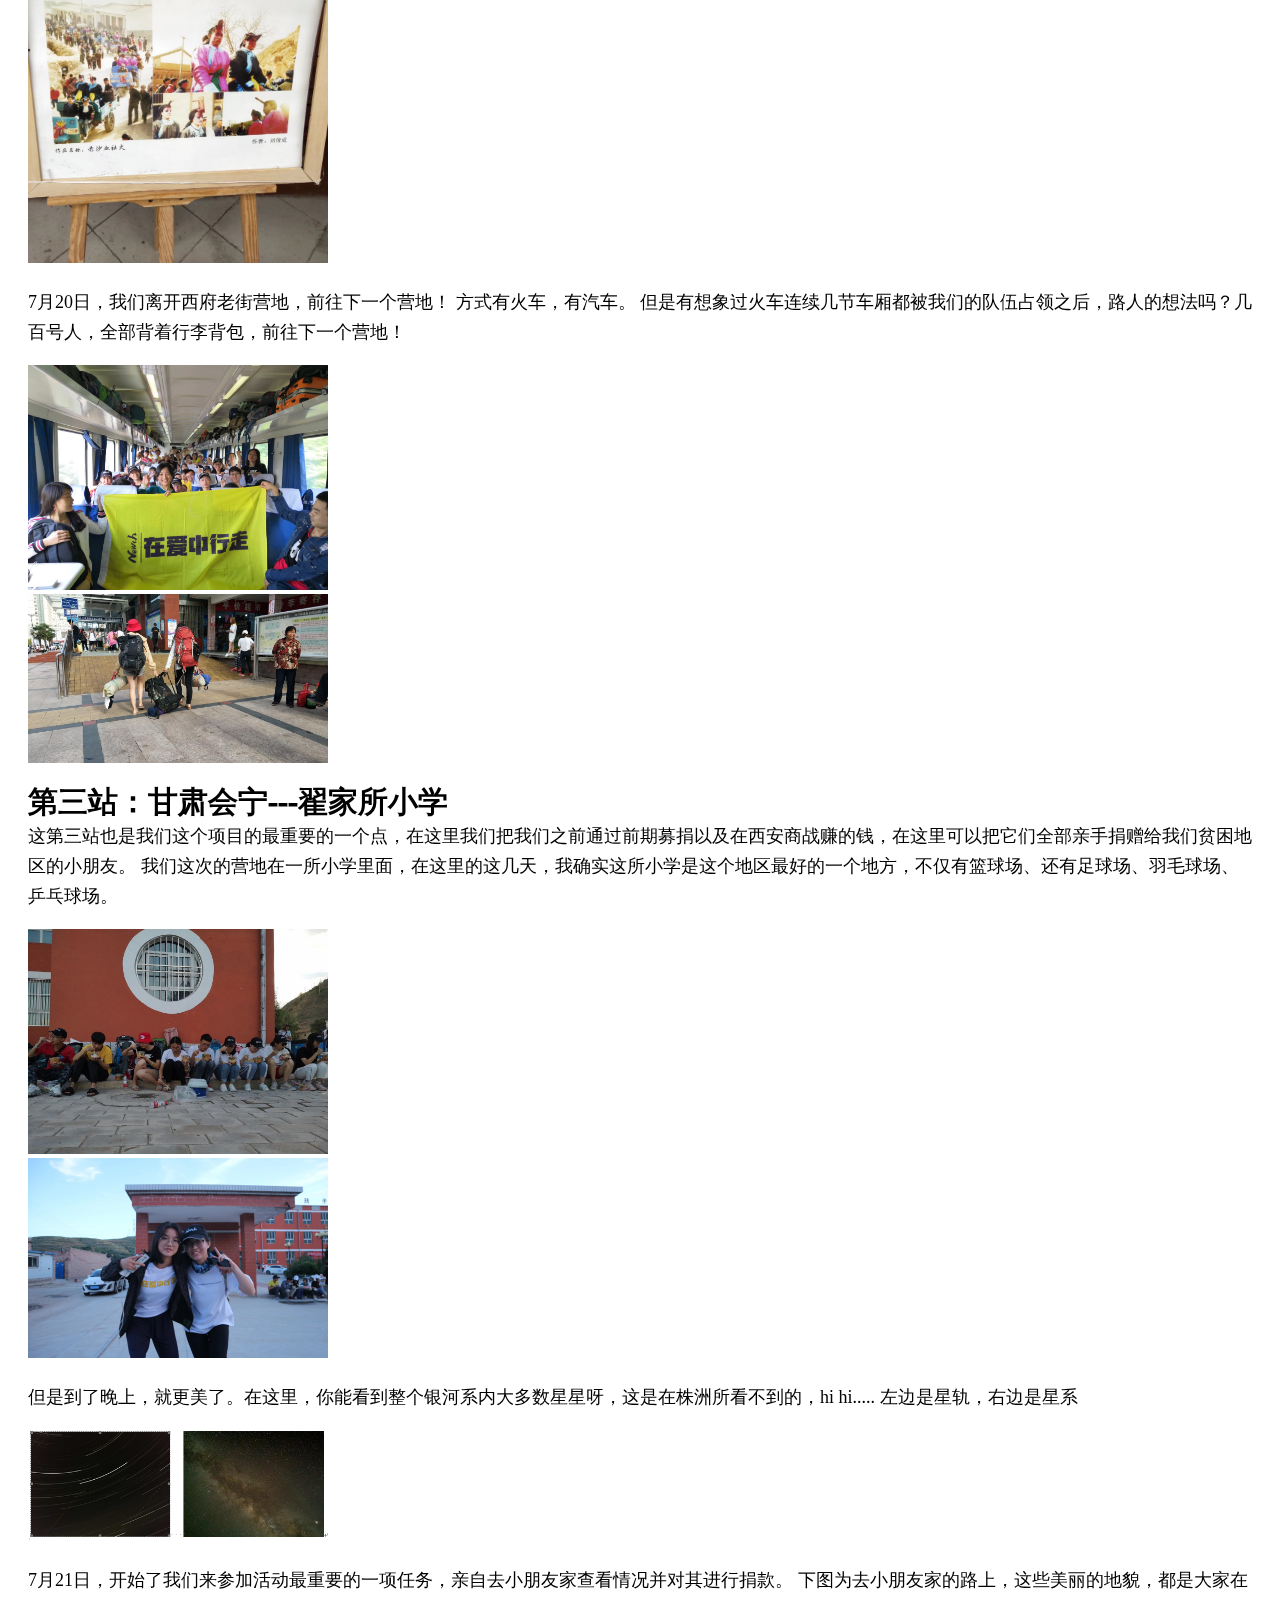
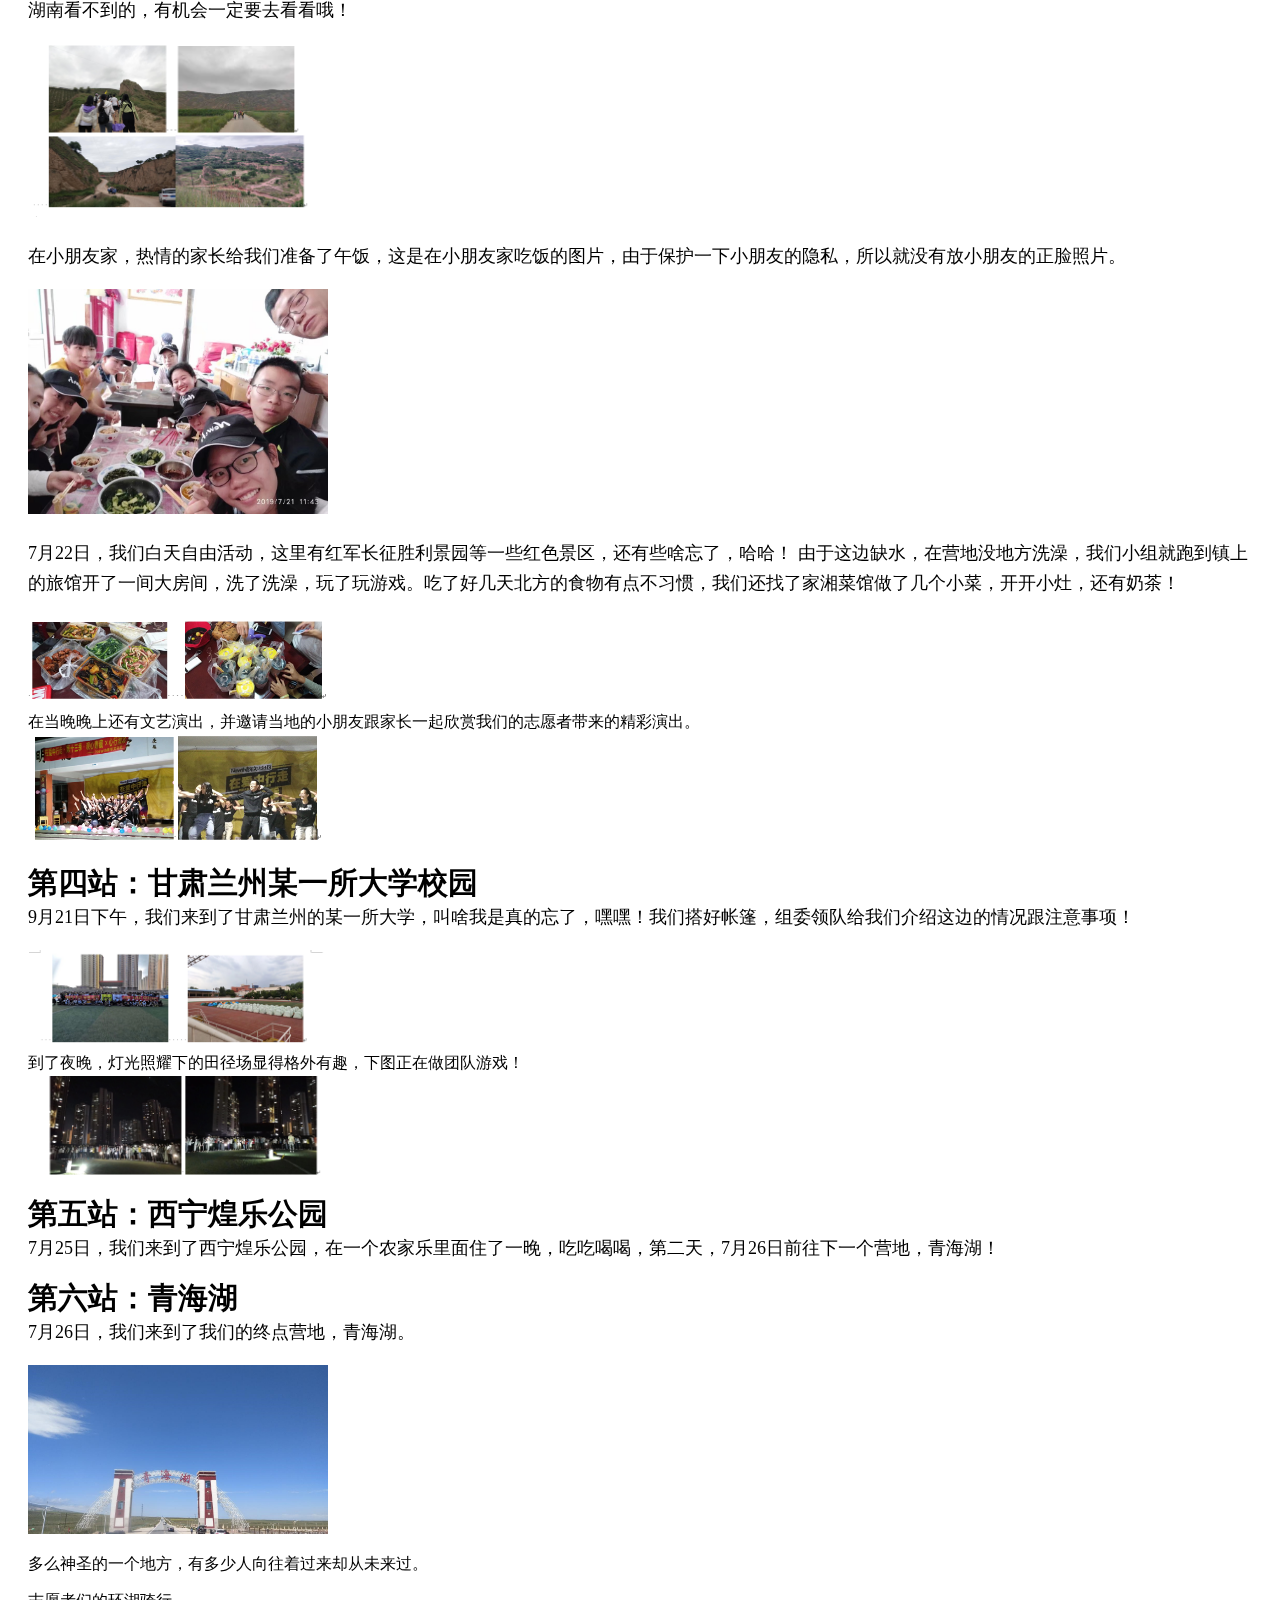
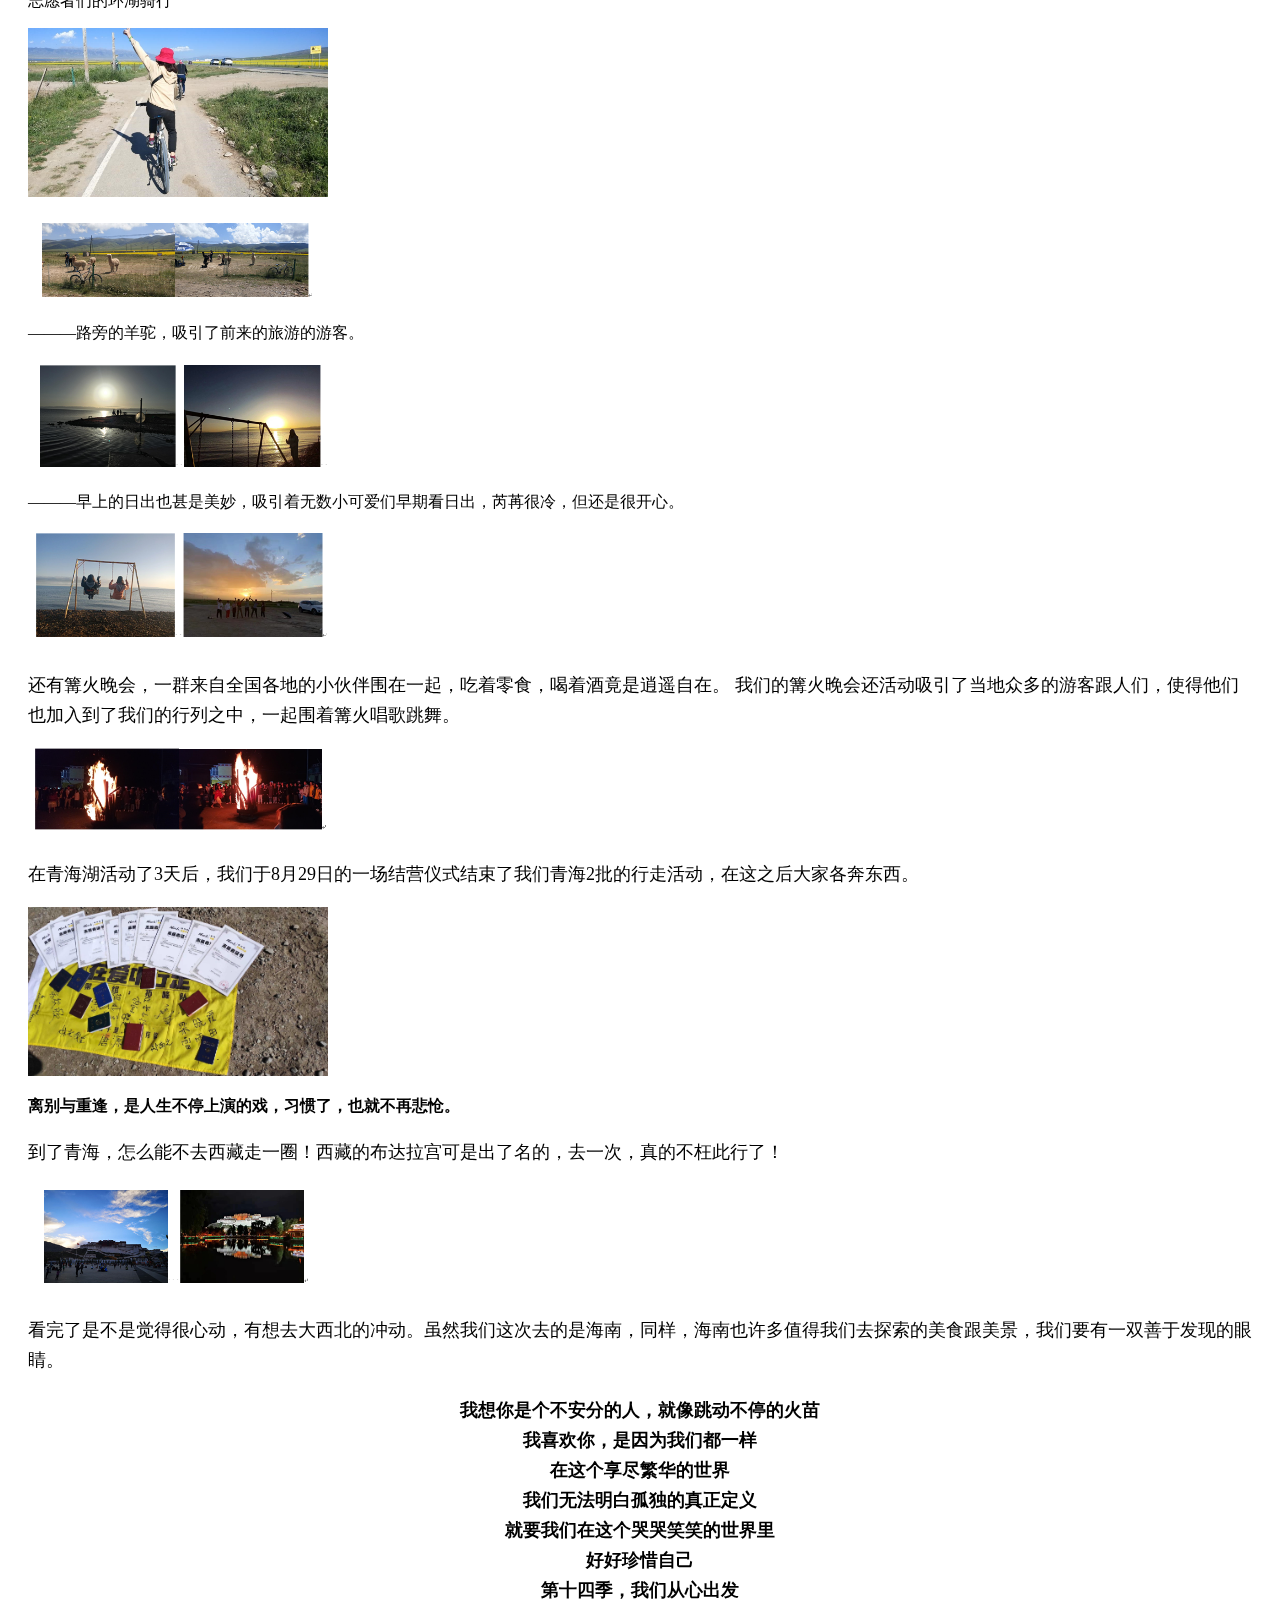
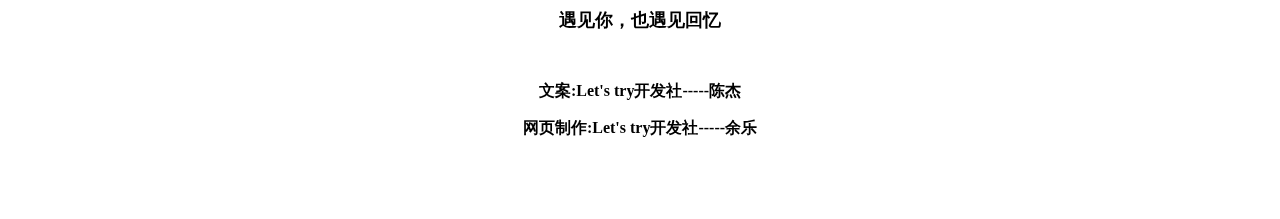
==== commit f3aeb4b5: "Update walk.html" ====
--- a/pdf/walk.html
+++ b/pdf/walk.html
@@ -18,7 +18,7 @@
         <h1 style="font-weight: 600;margin-top: 30px;">第 14 季株洲地区在爱中行走</h1>
 
     </div>
-    <div style="padding:10px 10px;">
+    <div style="padding:20px 20px;">
 
         <p style="font-size: 18px;font-family: '宋体';line-height: 30px;">
             <span style="font-weight: 1000;font-family: '黑体';font-size: 30px;">&nbsp;&nbsp;&nbsp;引言：</span>
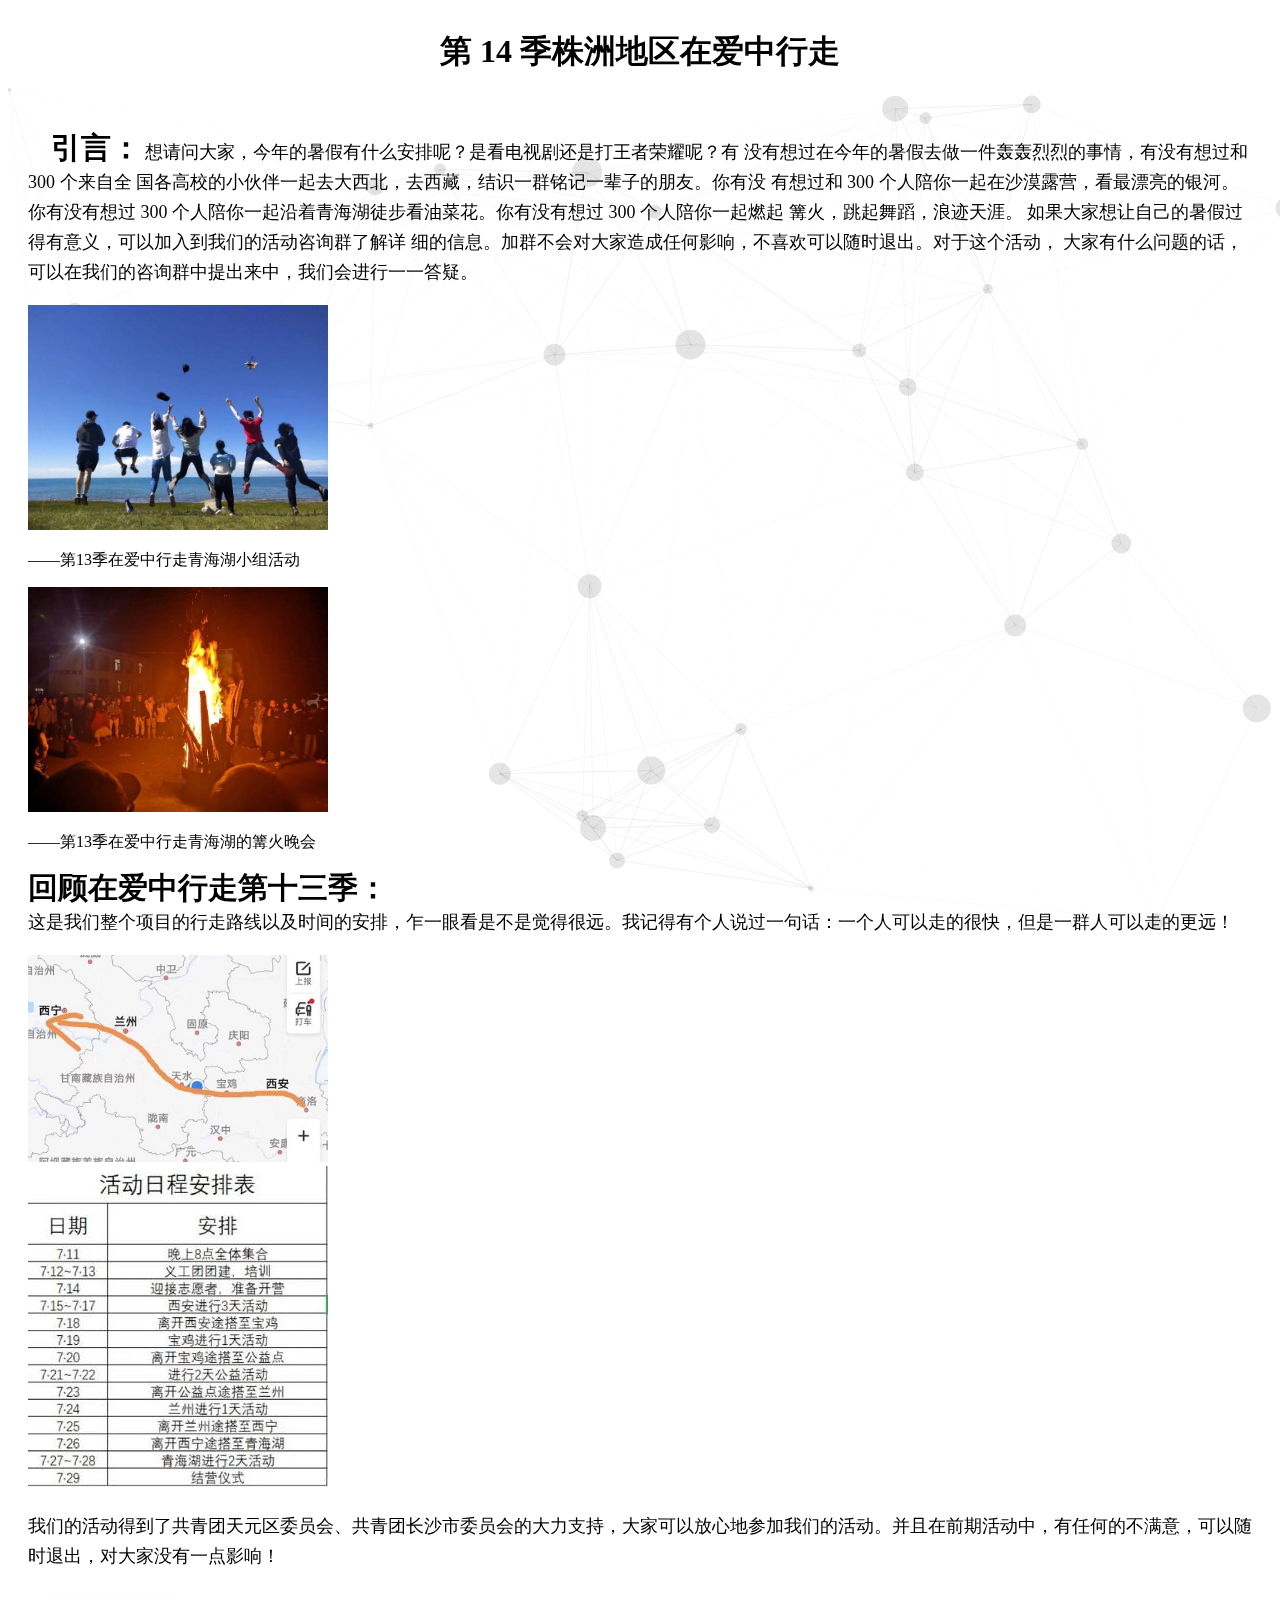
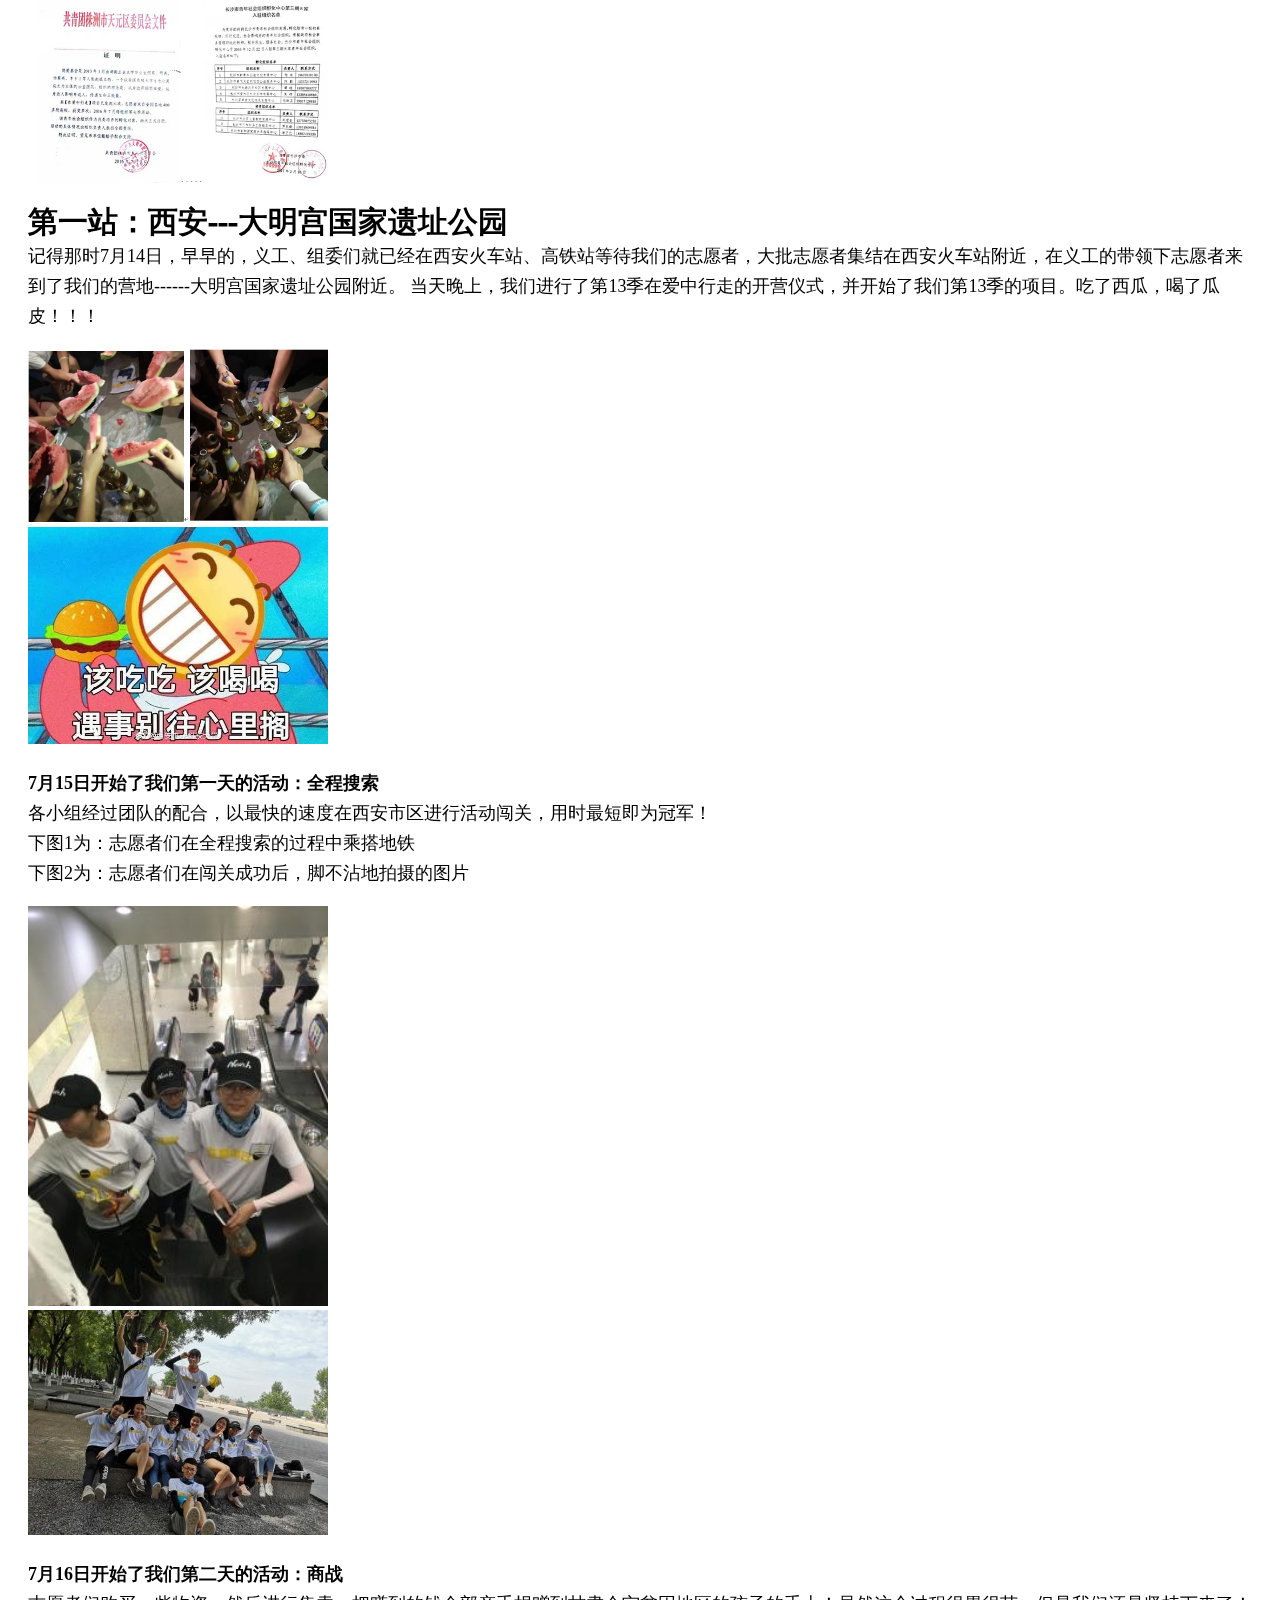
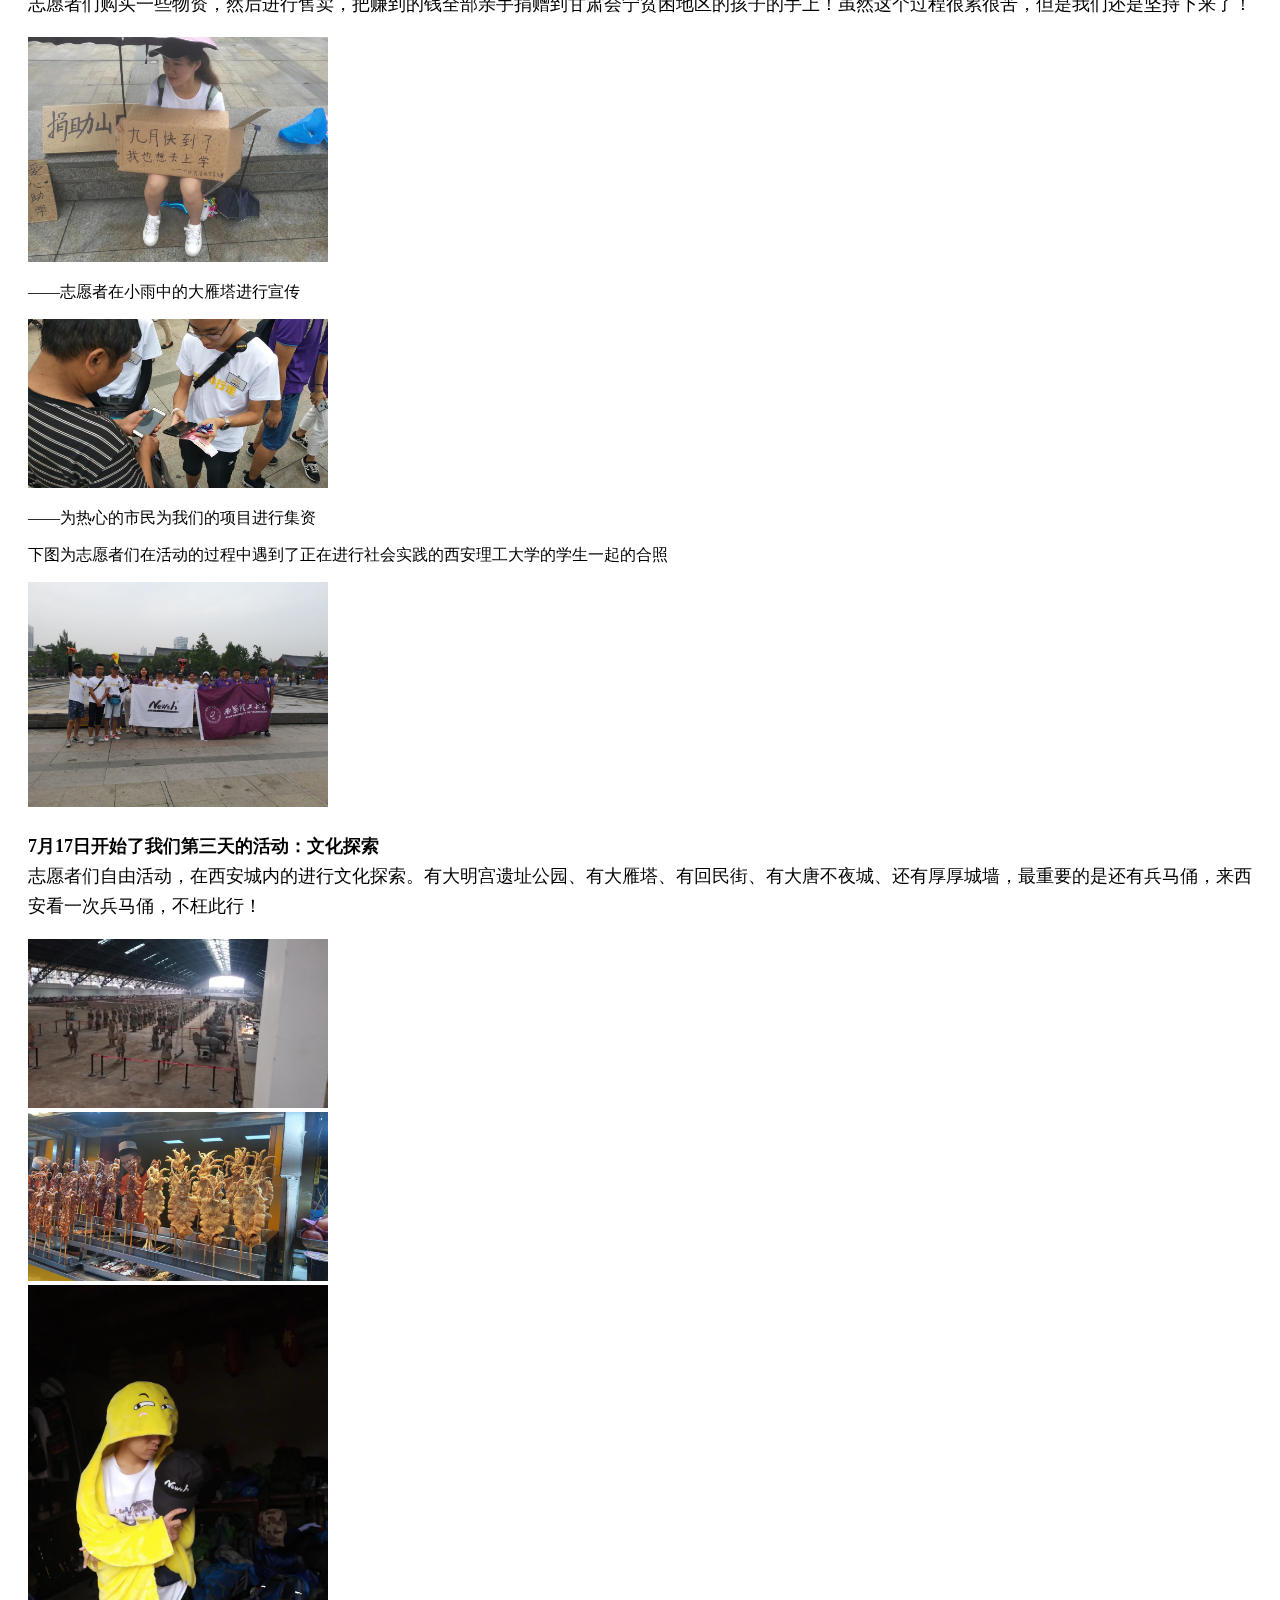
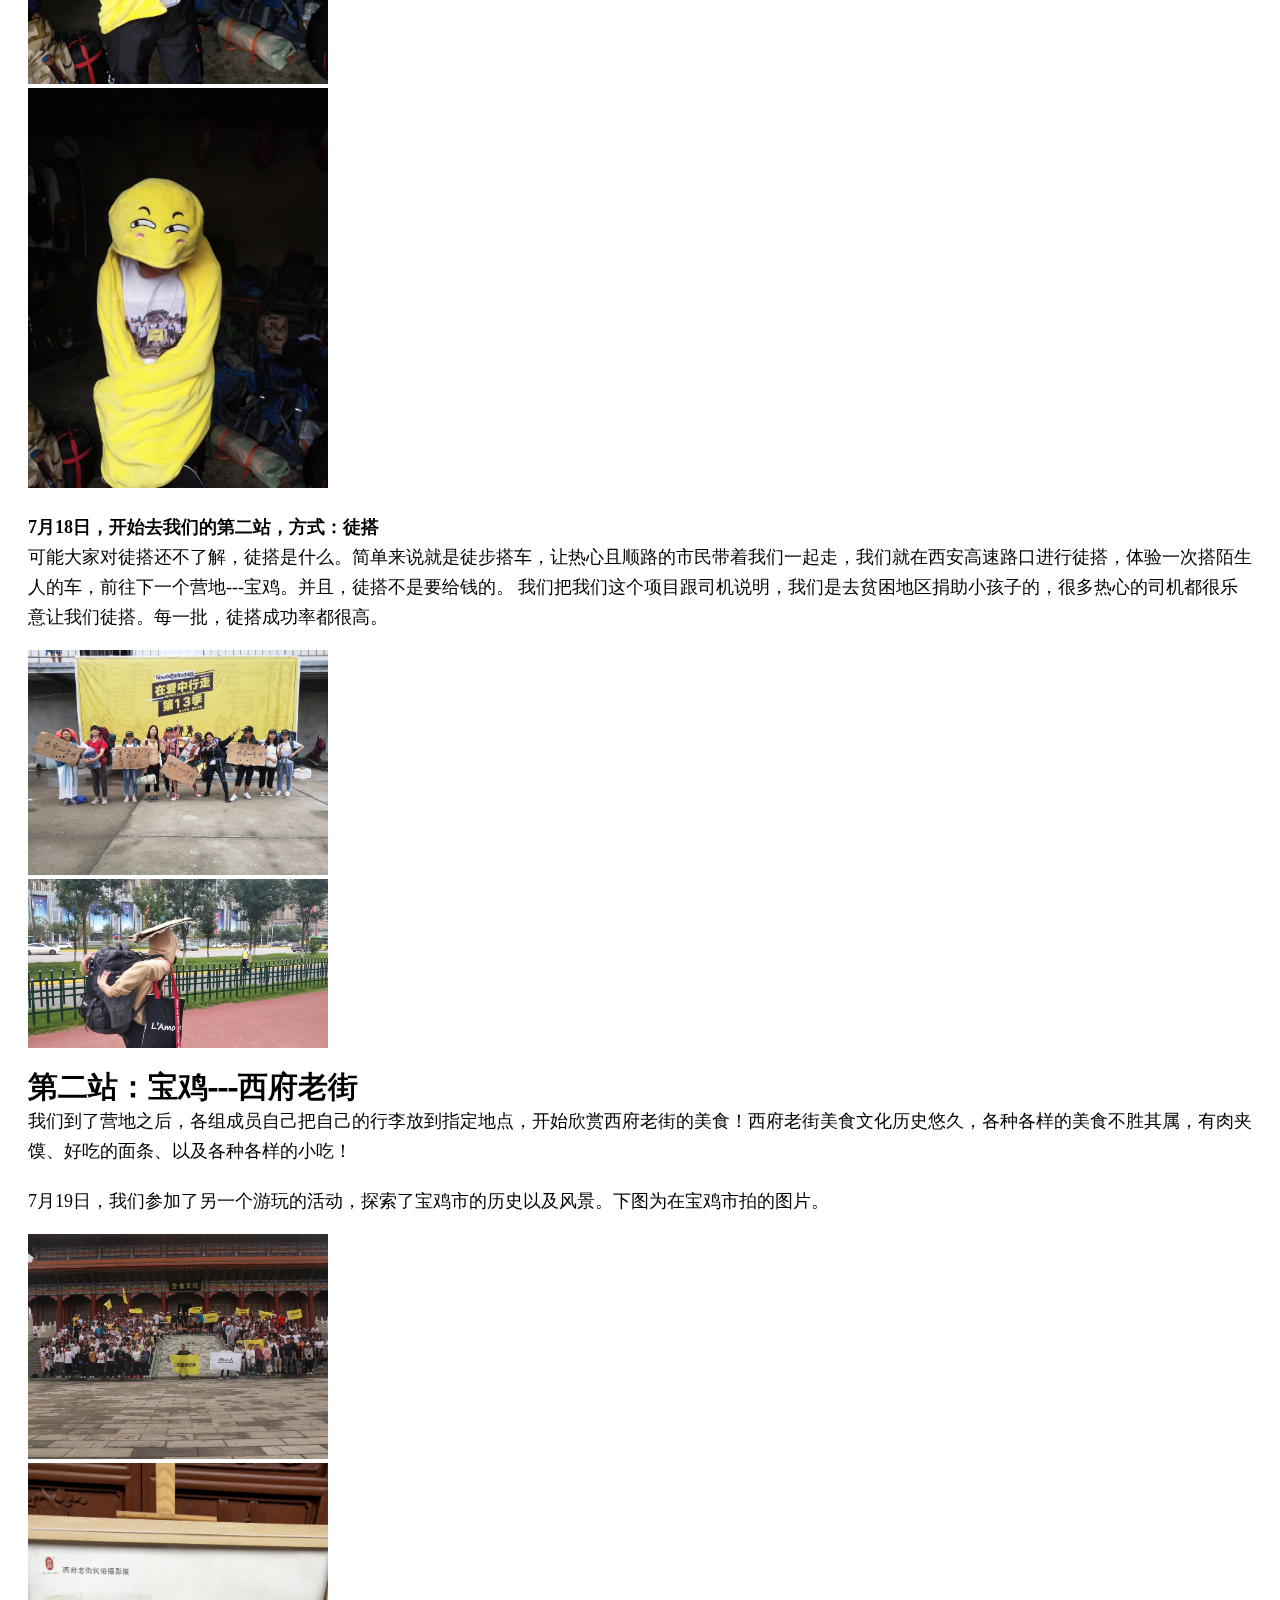
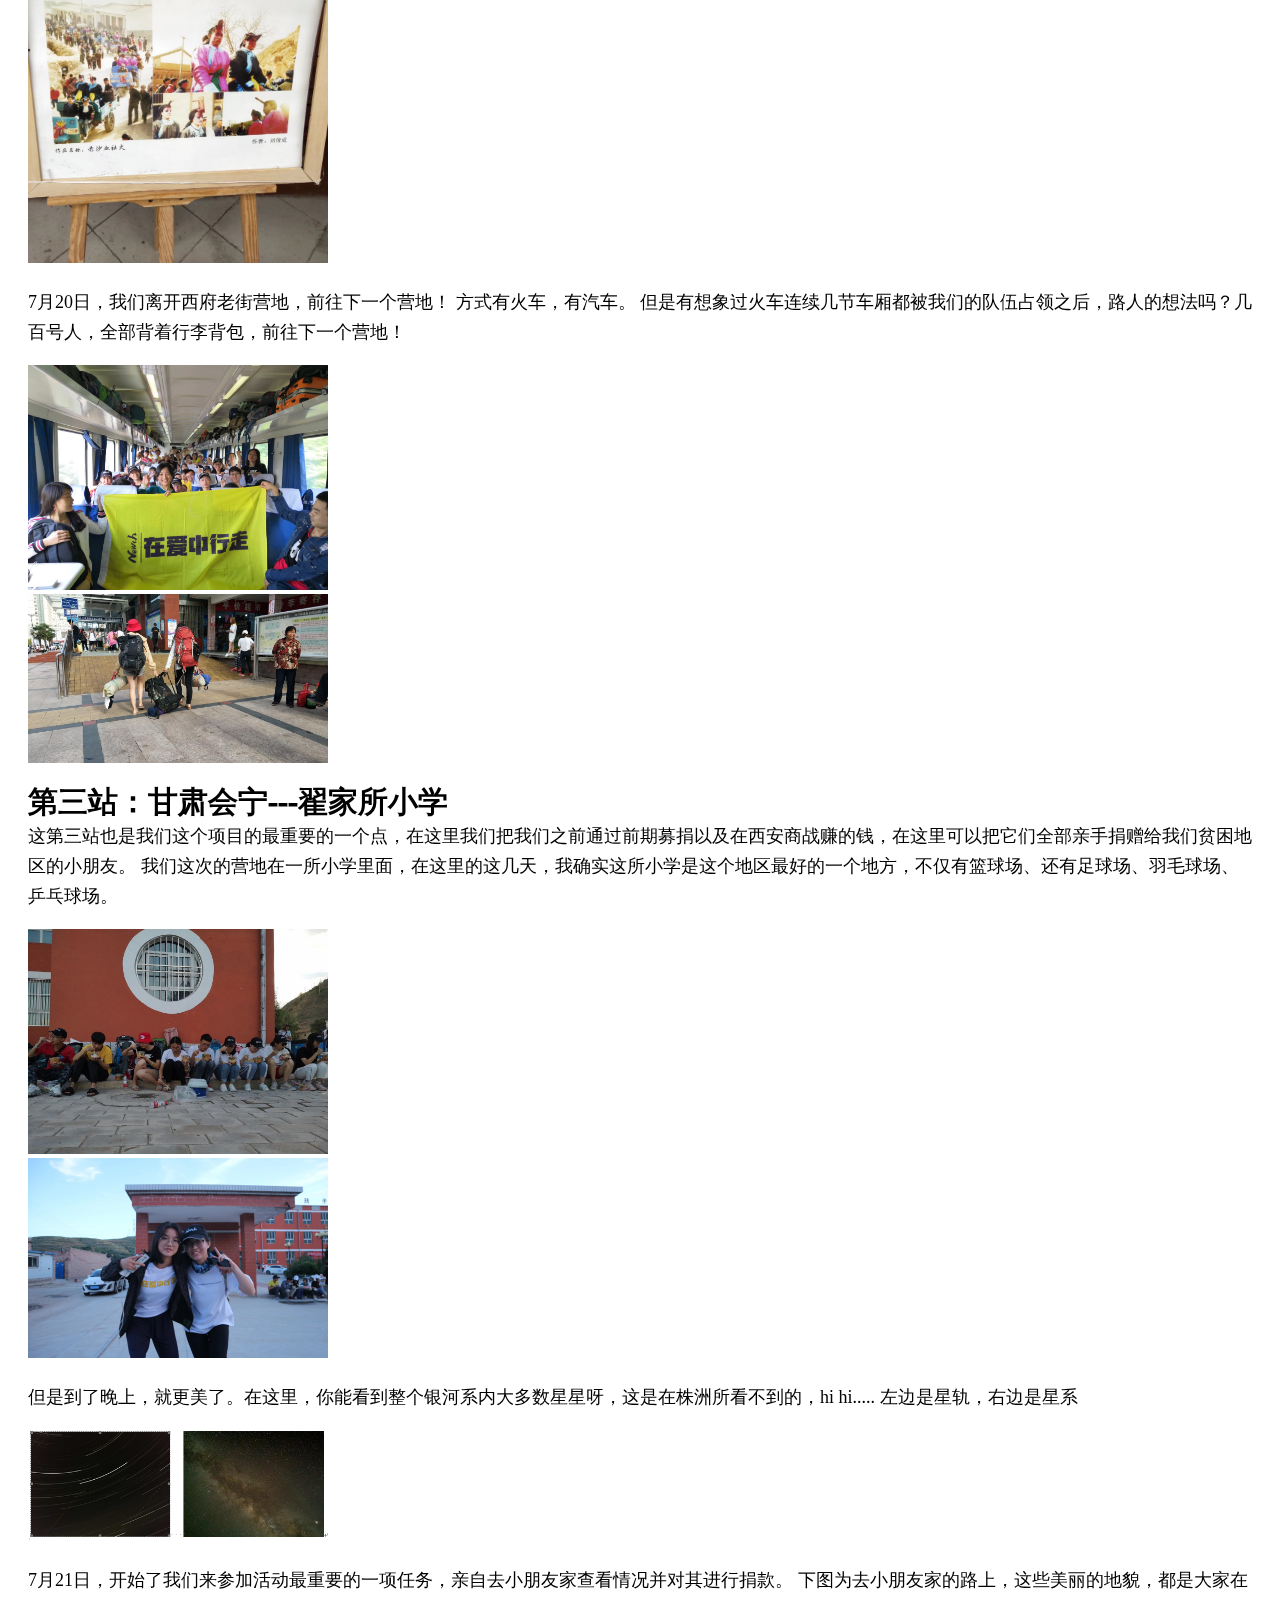
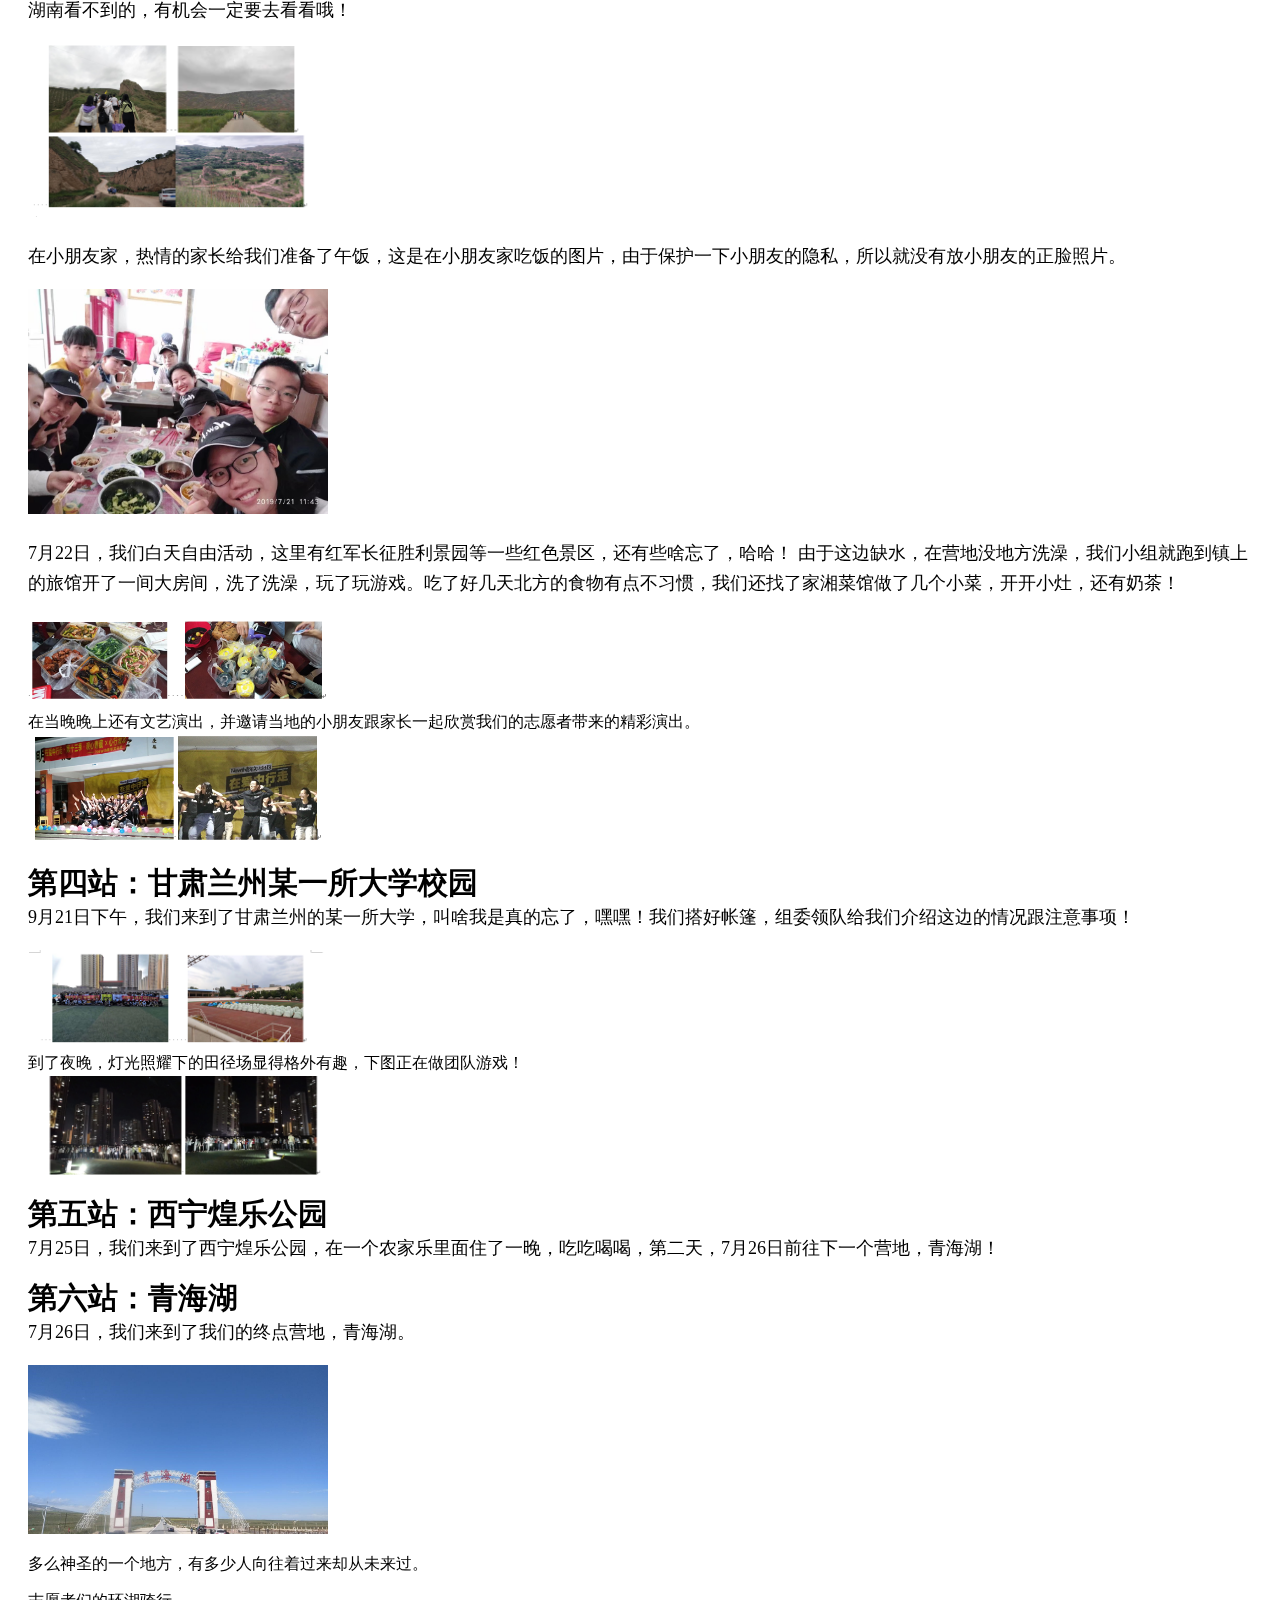
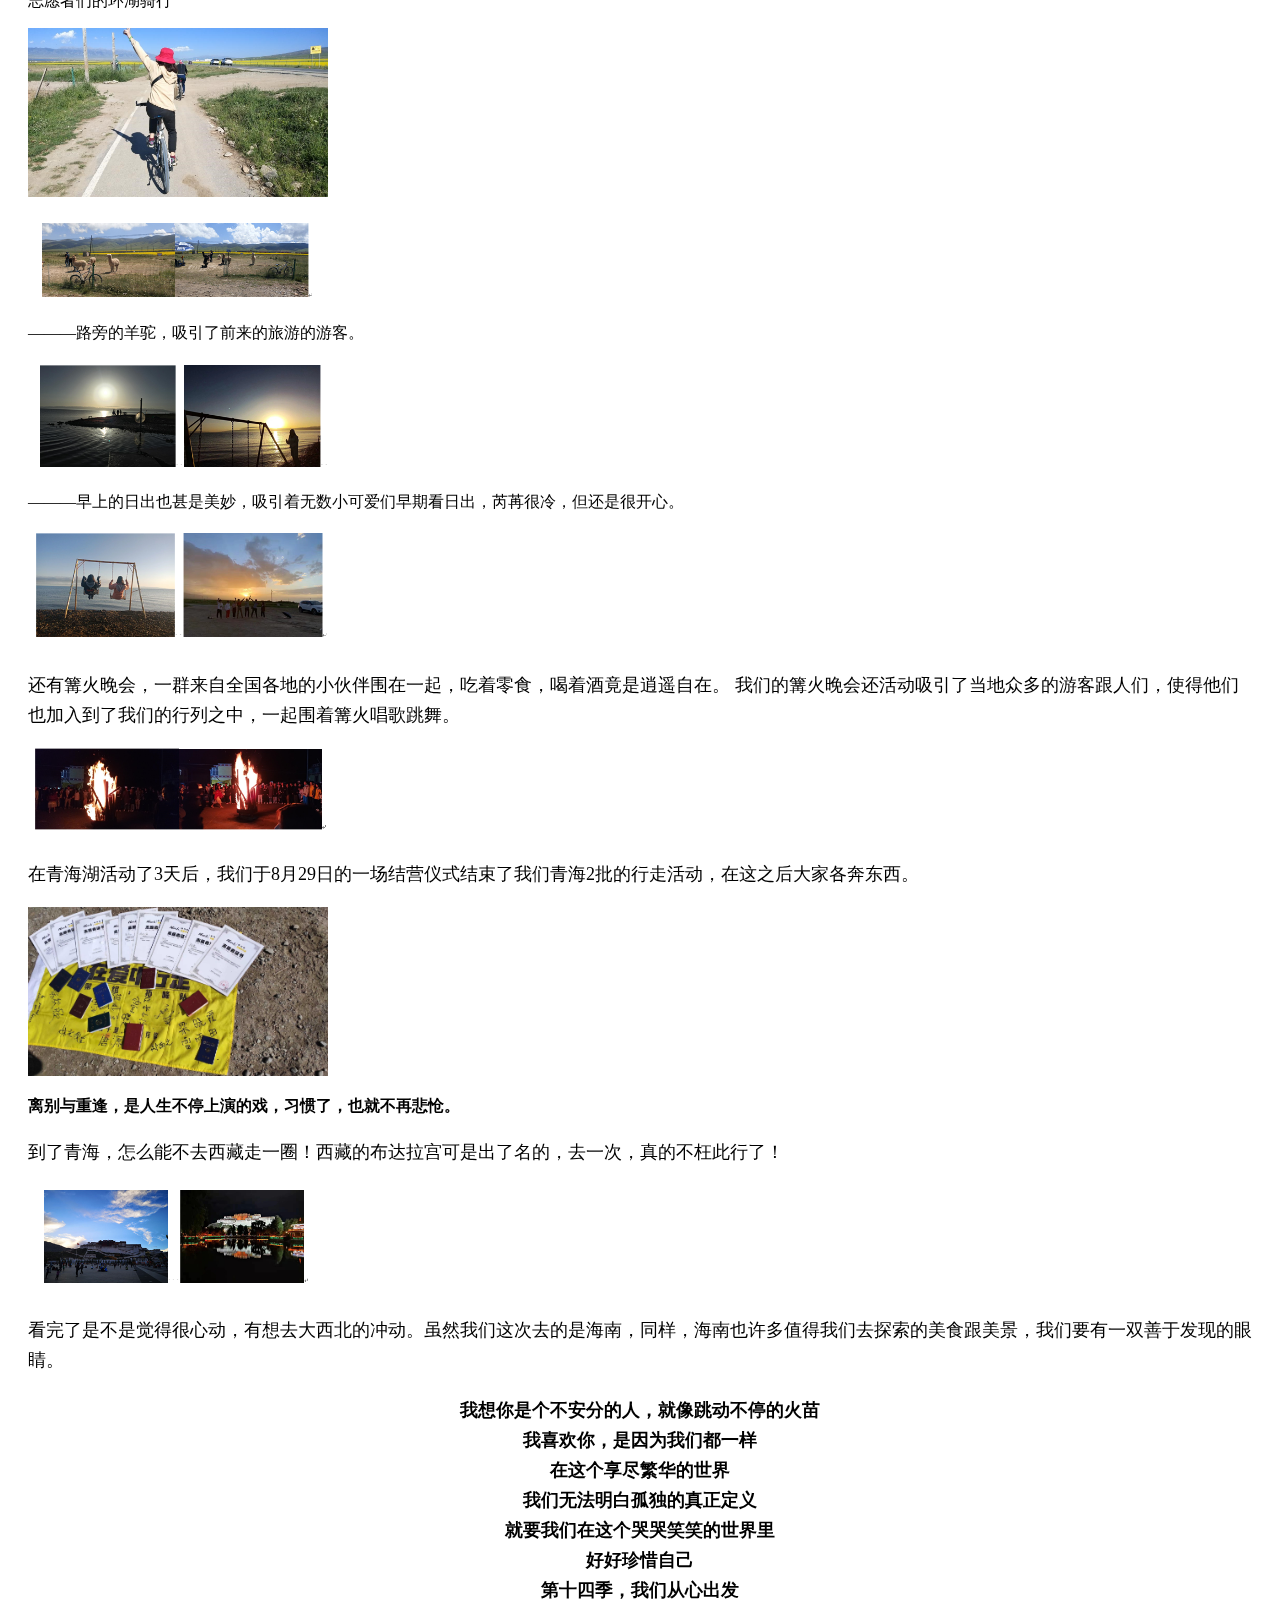
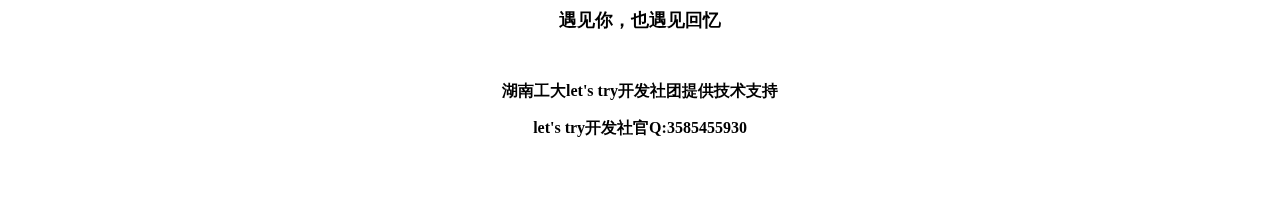
==== commit 26a50c46: "Update walk.html" ====
--- a/pdf/walk.html
+++ b/pdf/walk.html
@@ -338,8 +338,8 @@
                     第十四季，我们从心出发<br>
                     遇见你，也遇见回忆<br>
                     </p><br>
-                    <p style="margin-top: 10px;font-weight: 800;text-align: center;">文案:Let's try开发社-----陈杰</p>
-                    <p style="margin-top: 10px;font-weight: 800;text-align: center;">网页制作:Let's try开发社-----余乐</p><br><br>
+                    <p style="margin-top: 10px;font-weight: 800;text-align: center;">湖南工大let's try开发社团提供技术支持</p>
+                    <p style="margin-top: 10px;font-weight: 800;text-align: center;">let's try开发社官Q:3585455930</p><br><br>
             </div>
 
     <script>
